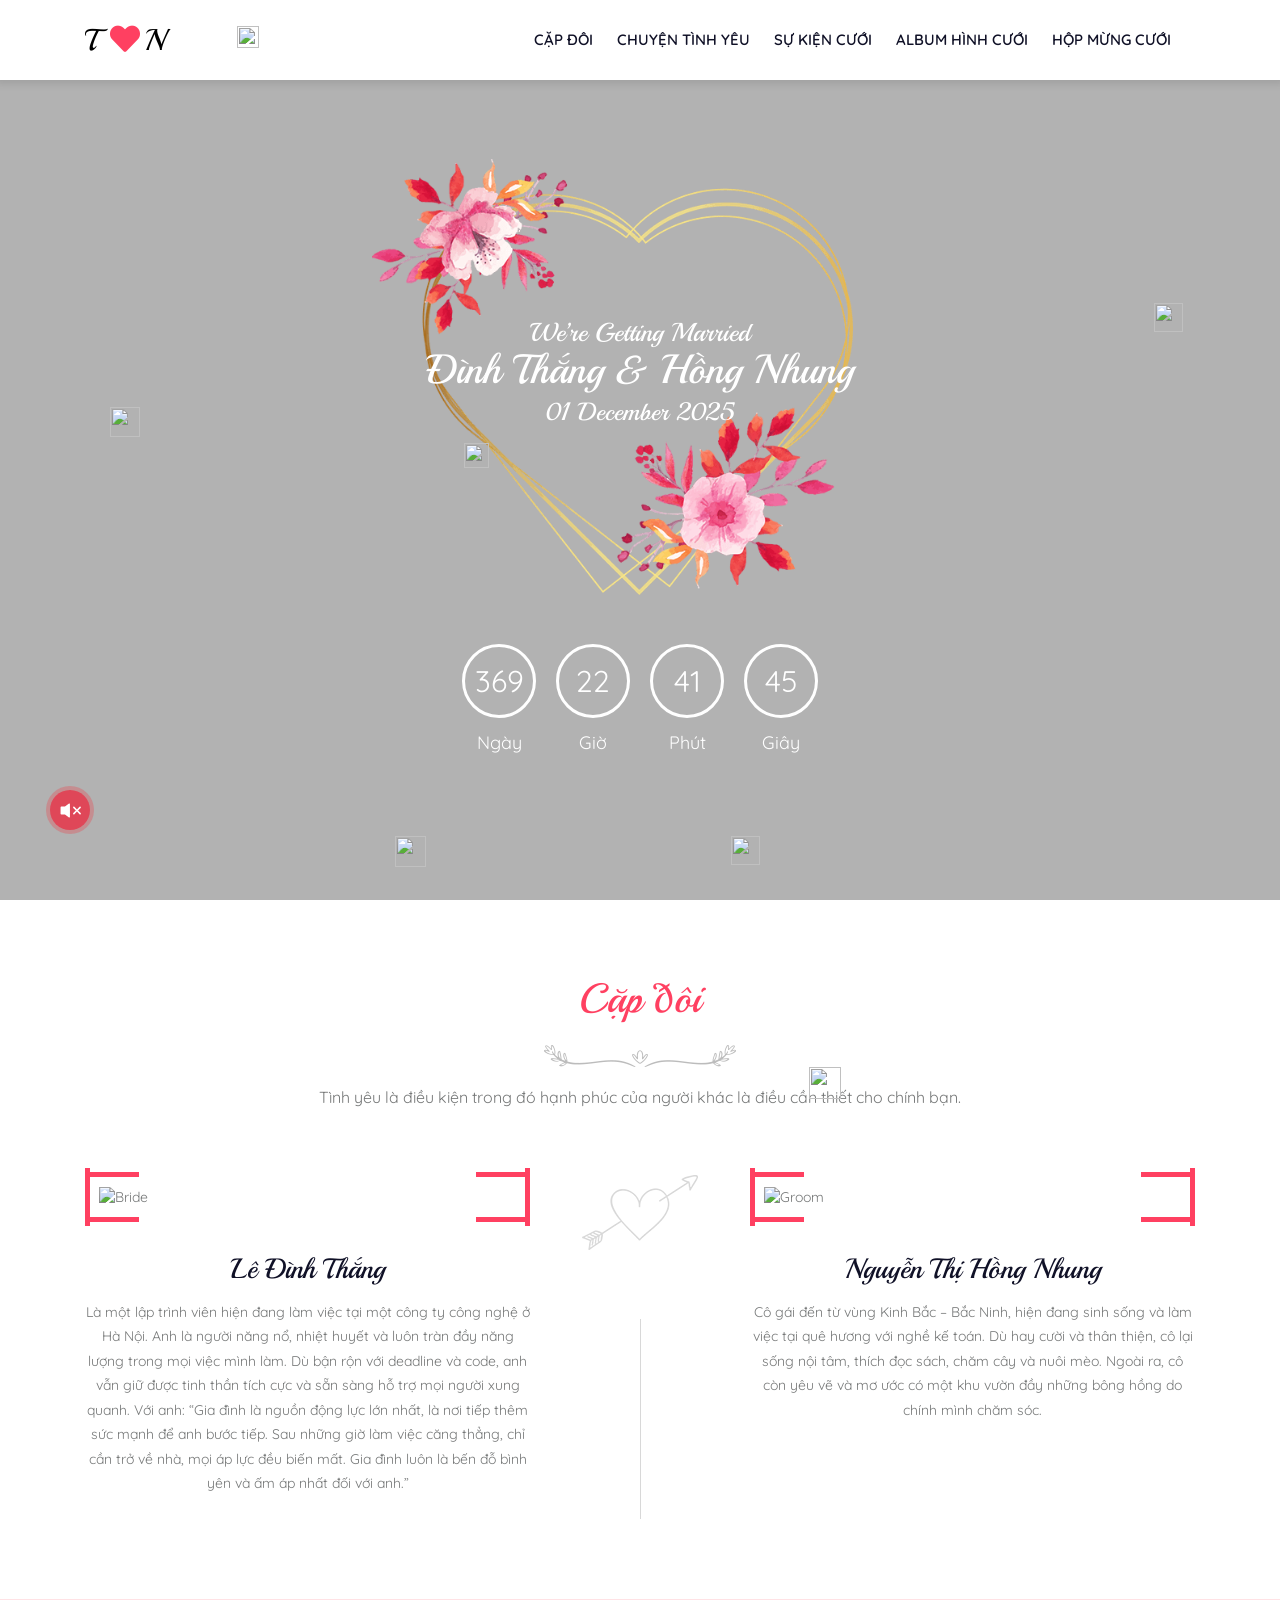
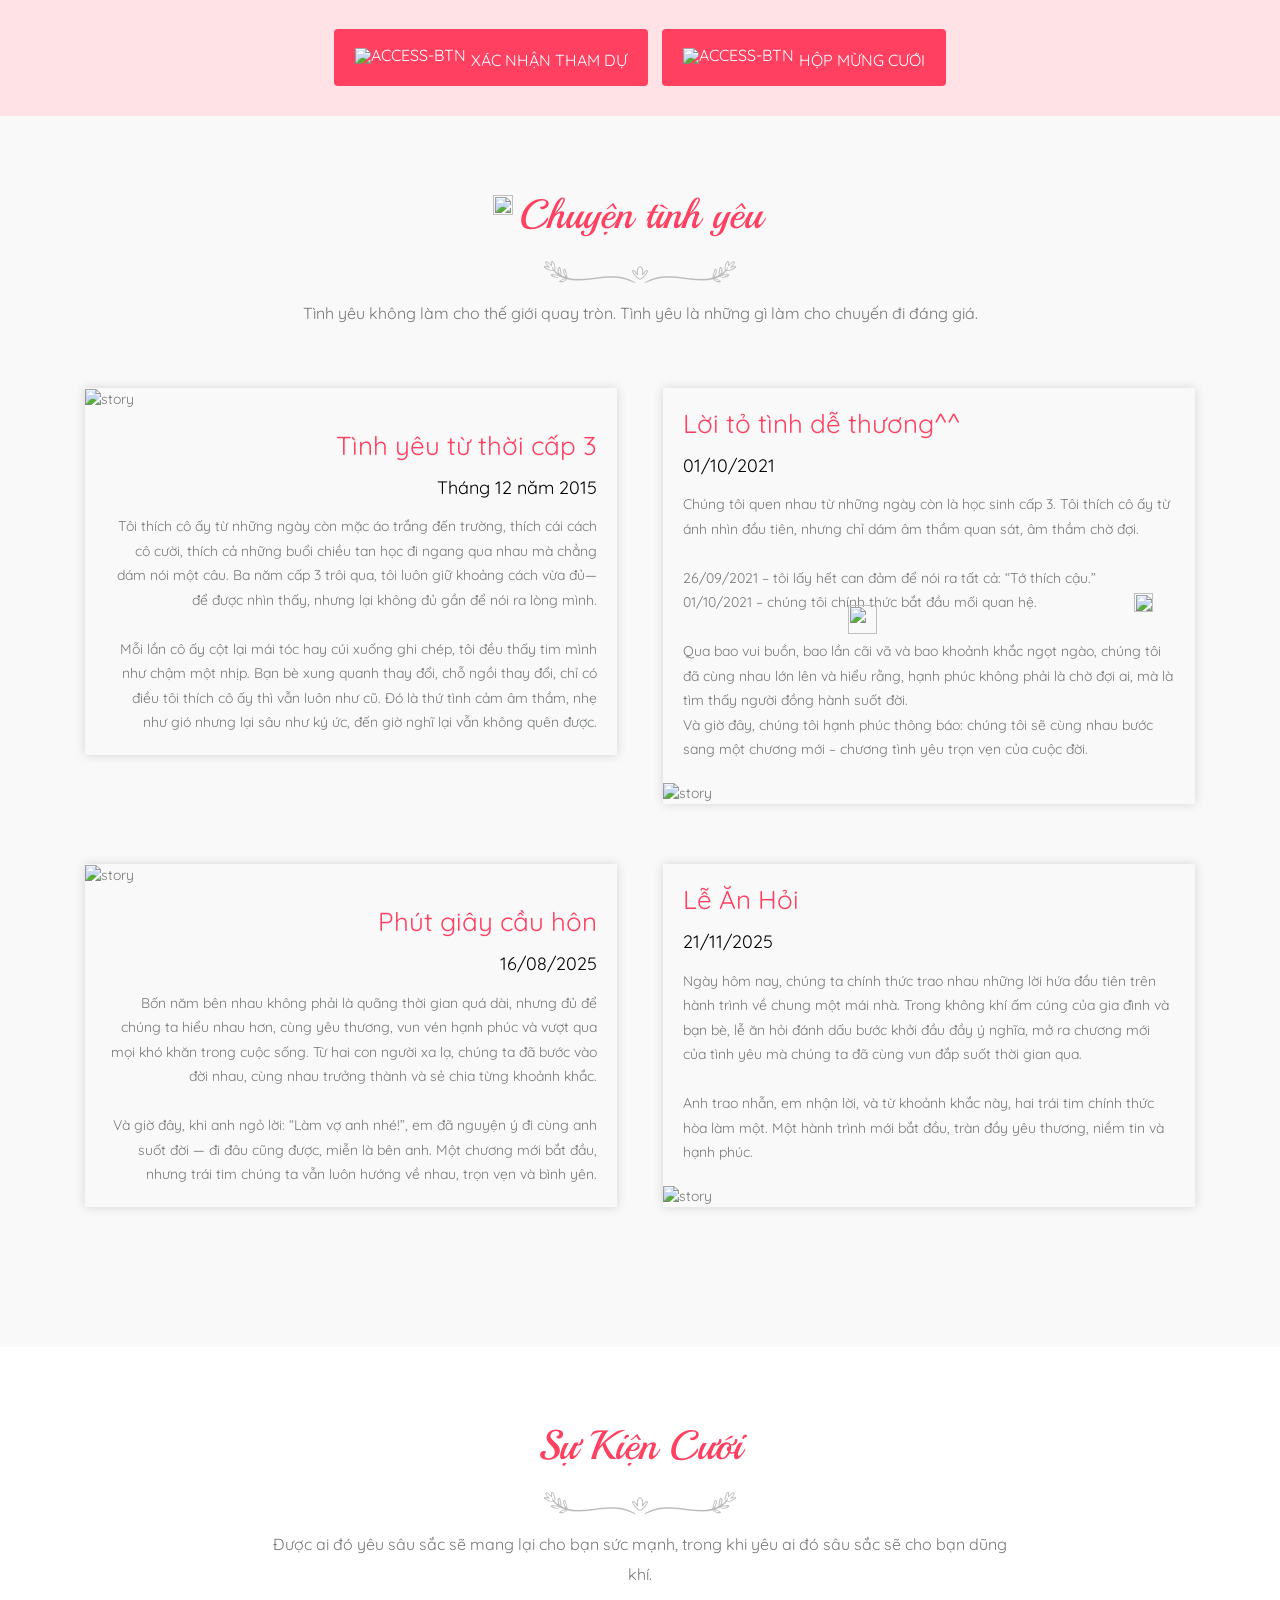
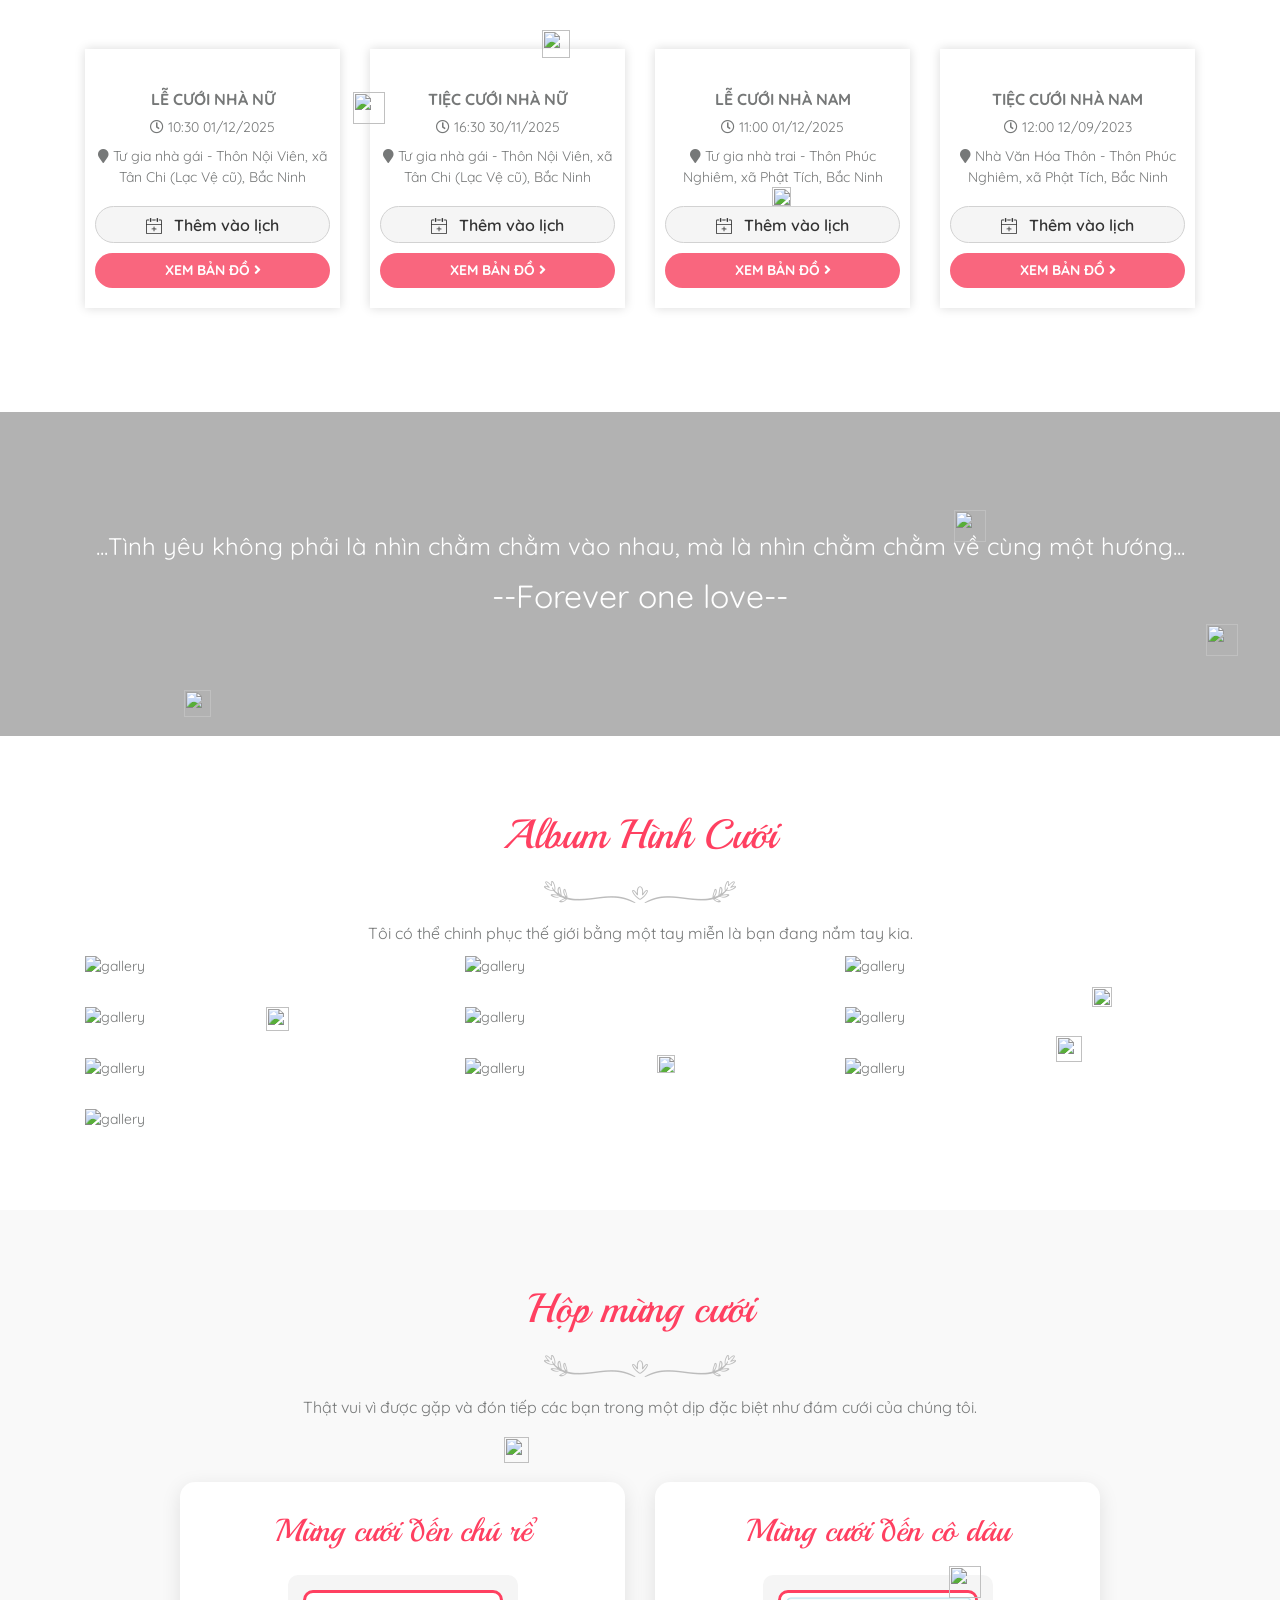
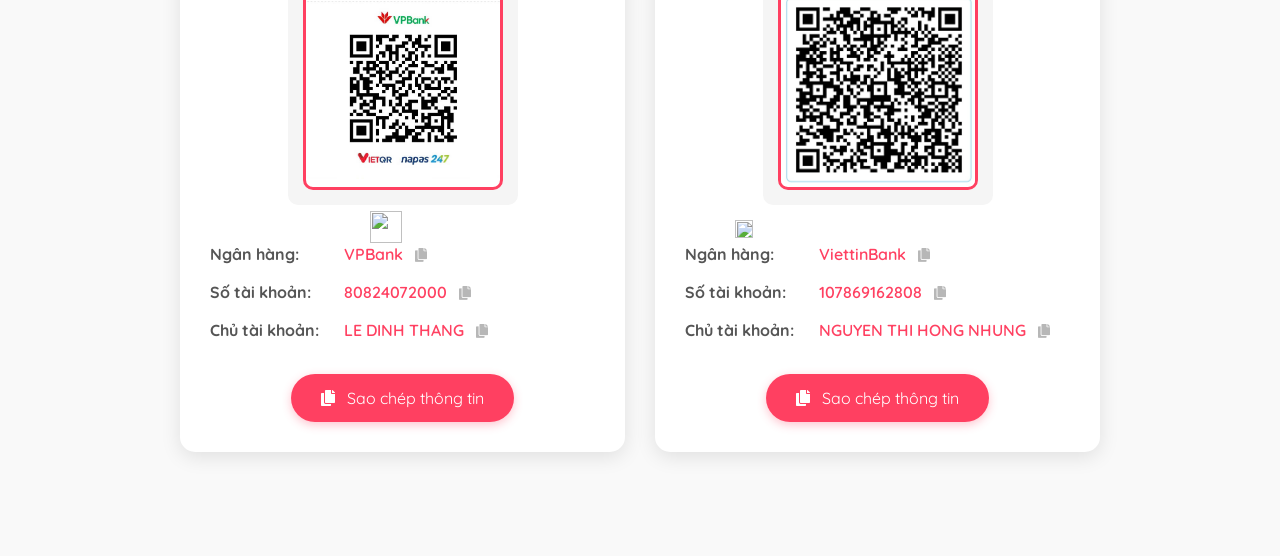
==== index.html @ 95951e70 "Update Open Graph image URLs to use absolute paths" ====
<!DOCTYPE html>
<html lang="vi">

<head>
    <meta charset="utf-8">
    <meta name="viewport" content="width=device-width, initial-scale=1, shrink-to-fit=no">
    <meta name="description" content="Lê Đình Thắng &amp; Nguyễn Thị Hồng Nhung - Our wedding date: 2025-12-01 | Tôi có thể chinh phục thế giới bằng một tay miễn là bạn đang nắm tay kia">
    <meta name="keywords" content="Wedding, Wedding website, Website đám cưới, Tạo website đám cưới miễn phí">
    <meta property="og:site_name" content="Lê Đình Thắng &amp; Nguyễn Thị Hồng Nhung">
    <meta property="og:type" content="website">
    <meta property="og:title" content="Lê Đình Thắng &amp; Nguyễn Thị Hồng Nhung Wedding site!">
    <meta property="og:url" content="https://thang-nhung.vercel.app">
    <meta property="og:description" content="Lê Đình Thắng &amp; Nguyễn Thị Hồng Nhung - Our wedding date: 2025-12-01 | Tôi có thể chinh phục thế giới bằng một tay miễn là bạn đang nắm tay kia">
    <meta property="og:image" content="https://thang-nhung.vercel.app/img/og-image.jpg">
    <meta property="og:image:url" content="https://thang-nhung.vercel.app/img/og-image.jpg">
    <meta property="og:image:secure_url" content="https://thang-nhung.vercel.app/img/og-image.jpg">
    <meta name="format-detection" content="telephone=no">
    <meta name="application-name" content="iWedding">
    <meta name="author" content="Biihappy.com">
    <title>Lê Đình Thắng &amp; Nguyễn Thị Hồng Nhung Wedding site!</title>
    <link href="/css/libs.css" rel="stylesheet">
    <link rel="preconnect" href="https://fonts.googleapis.com">
	<link rel="preconnect" href="https://fonts.gstatic.com" crossorigin>
	<link href="https://fonts.googleapis.com/css2?family=Quicksand:wght@300;400;500;600;700&display=swap" rel="stylesheet">
    <link href="https://fonts.googleapis.com/css?family=Playfair+Display:400,400i,700,700i,900,900i&amp;display=swap" rel="stylesheet">
    <link href="https://fonts.googleapis.com/css?family=Playball&amp;display=swap" rel="stylesheet">
    <link href="/common/calendar.css" rel="stylesheet">
    <link href="/common/toastr/toastr.min.css" rel="stylesheet">
    <link href="/css/style.css" rel="stylesheet">
    <link href="/css/custom.css" rel="stylesheet">
    <link rel="shortcut icon" type="image/x-icon" href="/favicon.ico">
	<script async src="https://www.googletagmanager.com/gtag/js?id=G-K9L0ZFE1PJ"></script>
	<script>window.dataLayer = window.dataLayer || []; function gtag(){dataLayer.push(arguments);} gtag('js', new Date()); gtag('config', 'G-K9L0ZFE1PJ');</script>
</head>
<script type="text/javascript">
    var photoGalleries = [];
    var dataWishes = [];
</script>
<body>

<div class="fakeLoader"></div>

<section class="menu-section-area">
    <nav class="navbar navbar-expand-lg  fixed-top d-none d-sm-none d-md-block d-lg-block d-xl-block" id="mainNav">
        <div class="container">
            <a class="navbar-brand text-logo" href="#home">
            	<h1>T<i class="fa fa-heart"></i>N</h1>
            </a>
            <button class="navbar-toggler navbar-toggler-right" type="button" data-toggle="collapse" data-target="#navbarResponsive" aria-expanded="false" aria-label="Toggle navigation">
                <i class="fas fa-bars"></i>
            </button>
            <div class="collapse navbar-collapse" id="navbarResponsive" style="font-size:15px">
                <ul class="navbar-nav text-uppercase ml-auto">
                	<li class="nav-item mr-4">
                        <a href="#couple">Cặp đôi</a>
                    </li>
                    
                                        <li class="nav-item mr-4">
                        <a href="#story">Chuyện tình yêu</a>
                    </li>
                                        
                                        <li class="nav-item mr-4">
                        <a href="#events">Sự kiện cưới</a>
                    </li>
                                        
                                        
                                        <li class="nav-item mr-4">
                        <a href="#gallery">Album Hình Cưới</a>
                    </li>

                                        <li class="nav-item mr-4">
                        <a href="#donate">Hộp mừng cưới</a>
                    </li>

                                    </ul>
            </div>
        </div>
    </nav>
   
    <nav class="mobile_menu hidden d-none">
        <a href="#home" class="text-logo"><h1 class="mobile-logo">T<i class="fa fa-heart"></i>N</h1></a>
        <ul class="nav navbar-nav navbar-right menu">
            <li class="nav-item active">
                 <a href="#couple">Cặp đôi</a>
            </li>
            
                        <li class="nav-item">
                <a href="#story">Chuyện tình yêu</a>
            </li>
                        
                        <li class="nav-item">
                <a href="#events">Sự kiện cưới</a>
            </li>
                        
                        
                        <li class="nav-item">
                <a href="#gallery">Album Hình Cưới</a>
            </li>

                        <li class="nav-item">
                <a href="#donate">Hộp mừng cưới</a>
            </li>

                    </ul>
    </nav>
    
</section>

<header class="home-banner-area" id="home">
    <section class="hero-area zoom-burns position-relative">
        <div class="hero-content-wrap zoom-burns-background" style="background-image: url(https://cdn.biihappy.com/ziiweb/website/69214cfe27bd2f1d7409fca0/templates/6174ee5134c46827c45a50e5/32063dfb26e92996109d5e17b57346fb.jpg);"></div>
        <div class="container">
            <div class="header-caption text-left position-relative">
                <div class="header-content">
                    <img src="/img/header-love-bg.png" alt="Love Img" class="header-content-float-img position-absolute">
                    <div class="header-inner-text">
                        <h3 class="text-capitalize font-playball color-dark">We’re Getting Married</h3>
                        <h1 class="header-caption-heading font-playball color-pink text-capitalize">Đình Thắng &amp; Hồng Nhung</h1>
                        <p class="text-capitalize font-playball color-dark">01 December 2025</p>
                    </div>
                </div>
                <div id="clock" data-date="2025-12-01" data-text-day="Ngày" data-text-hour="Giờ" data-text-minute="Phút" data-text-second="Giây"></div>
            </div>
        </div>
    </section>
</header>

<section class="bride-groom-area" id="couple">
    <div class="container">
        <div class="row">
            <div class="col-sm-12 text-center">
                <h2 class="section-heading">Cặp đôi</h2>
                <img class="heading-divider" src="/img/divider.png" alt="divider">
                <h3 class="section-subheading">Tình yêu là điều kiện trong đó hạnh phúc của người khác là điều cần thiết cho chính bạn.</h3>
            </div>
        </div>
        <div class="row">
            <div class="col-12 col-sm-6 col-md-6 col-lg-5">
                <div class="bride-groom-box">
                    <div class="bride-groom-photo position-relative">
                        <div class="bride-photo-box position-relative"><img src="https://cdn.biihappy.com/ziiweb/website/69214cfe27bd2f1d7409fca0/73b9846e3062b13e9d95b9f1d597817d.jpeg" alt="Bride"></div>
                        <div class="bride-border-box">
                            <span class="bride-groom-border"></span>
                            <span class="bride-groom-border"></span>
                            <span class="bride-groom-border"></span>
                            <span class="bride-groom-border"></span>
                        </div>
                    </div>
                    <div class="bride-groom-content text-center">
                        <a href="#bride-groom"><h3>Lê Đình Thắng</h3></a>
                        <!--<h4>24/07/2000</h4>-->
                                                <p>Là một lập trình viên hiện đang làm việc tại một công ty công nghệ ở Hà Nội. Anh là người năng nổ, nhiệt huyết và luôn tràn đầy năng lượng trong mọi việc mình làm. Dù bận rộn với deadline và code, anh vẫn giữ được tinh thần tích cực và sẵn sàng hỗ trợ mọi người xung quanh.

Với anh: “Gia đình là nguồn động lực lớn nhất, là nơi tiếp thêm sức mạnh để anh bước tiếp. Sau những giờ làm việc căng thẳng, chỉ cần trở về nhà, mọi áp lực đều biến mất. Gia đình luôn là bến đỗ bình yên và ấm áp nhất đối với anh.”
</p>
                        <div class="bride-groom-social text-center">
                            <ul>
                                
                                
                                                            </ul>
                        </div>
                    </div>
                </div>
            </div>
            <div class="col-2 col-sm-2 col-md-2 col-lg-2">
                <div class="bride-groom-divider">
                    <div class="bride-divider-img">
                        <img src="/img/bride-groom-divider-love.png" alt="Love">
                    </div>
                </div>
            </div>
            <div class="col-12 col-sm-6 col-md-6 col-lg-5">
                <div class="bride-groom-box">
                    <div class="bride-groom-photo position-relative">
                        <div class="bride-photo-box position-relative"><img src="https://cdn.biihappy.com/ziiweb/website/69214cfe27bd2f1d7409fca0/b62969f2fc90ab81714081e930d1982a.jpeg" alt="Groom"></div>
                        <div class="bride-border-box">
                            <span class="bride-groom-border"></span>
                            <span class="bride-groom-border"></span>
                            <span class="bride-groom-border"></span>
                            <span class="bride-groom-border"></span>
                        </div>
                    </div>
                    <div class="bride-groom-content text-center">
                        <a href="#bride-groom"><h3>Nguyễn Thị Hồng Nhung</h3></a>
                        <!--<h4>26/09/2000</h4>-->
                                                <p>Cô gái đến từ vùng Kinh Bắc – Bắc Ninh, hiện đang sinh sống và làm việc tại quê hương với nghề kế toán. Dù hay cười và thân thiện, cô lại sống nội tâm, thích đọc sách, chăm cây và nuôi mèo. Ngoài ra, cô còn yêu vẽ và mơ ước có một khu vườn đầy những bông hồng do chính mình chăm sóc.
</p>
                        <div class="bride-groom-social text-center">
                            <ul>
                                
                                
                                                            </ul>
                        </div>
                    </div>
                </div>
            </div>
        </div>
    </div>
</section>

<section class="section-accessibilities">
	<div class="container">
    	<div class="row button-accessibilities">
    	<div class="col col-lg-12">
    		<div class="text-center btn-container">
    			    			    			<a href="https://thang-nhung.iwedding.info/rsvp" target="_blank" class="accessibility-btn album btn section-button">
        			<span class="content-button">
            			<img class="access-section-icon" src="https://cdn.biihappy.com/ziiweb/images/static/common/rsvp4.png" alt="access-btn"> Xác nhận tham dự
            		</span>
        		</a>
        		<a href="#donate" class="accessibility-btn album btn section-button" style="margin-left: 15px;">
        			<span class="content-button">
            			<img class="access-section-icon" src="https://cdn.biihappy.com/ziiweb/images/static/common/money_bag.png" alt="access-btn"> Hộp mừng cưới
            		</span>
        		</a>
        		        		    		</div>
    	</div>
    </div>
	</div>
</section>



<section class="love-story-area" id="story">
    <div class="container">
        <div class="row">
            <div class="col-sm-12 text-center">
                <h2 class="section-heading">Chuyện tình yêu</h2>
                <img class="heading-divider" src="/img/divider.png" alt="divider">
                <h3 class="section-subheading">Tình yêu không làm cho thế giới quay tròn. Tình yêu là những gì làm cho chuyến đi đáng giá.</h3>
            </div>
        </div>
        <div class="row ">
                                                <div class="col-12 col-sm-6 col-md-6 col-lg-6">
                        <div class="story-box story-left">
                            <div class="story-content-wrap">
                                <figure class="story-photo-box position-relative">
                                    <img src="https://cdn.biihappy.com/ziiweb/website/69214cfe27bd2f1d7409fca0/87252fe2fc8edc68b751669ff07db4c0.jpeg" alt="story">
                                </figure>
                                <div class="story-text text-right">
                                    <h4>Tình yêu từ thời cấp 3</h4>
                                    <h5>Tháng 12 năm 2015</h5>
                                    <p>Tôi thích cô ấy từ những ngày còn mặc áo trắng đến trường, thích cái cách cô cười, thích cả những buổi chiều tan học đi ngang qua nhau mà chẳng dám nói một câu. Ba năm cấp 3 trôi qua, tôi luôn giữ khoảng cách vừa đủ—để được nhìn thấy, nhưng lại không đủ gần để nói ra lòng mình.<br />
<br />
Mỗi lần cô ấy cột lại mái tóc hay cúi xuống ghi chép, tôi đều thấy tim mình như chậm một nhịp. Bạn bè xung quanh thay đổi, chỗ ngồi thay đổi, chỉ có điều tôi thích cô ấy thì vẫn luôn như cũ. Đó là thứ tình cảm âm thầm, nhẹ như gió nhưng lại sâu như ký ức, đến giờ nghĩ lại vẫn không quên được.</p>
                                </div>
                            </div>
                        </div>
                    </div>
                                                                <div class="col-12 col-sm-6 col-md-6 col-lg-6">
                        <div class="story-box story-right">
                            <div class="story-content-wrap">
                                <figure class="story-photo-box position-relative show-mobile-device">
                                    <img src="https://cdn.biihappy.com/ziiweb/website/69214cfe27bd2f1d7409fca0/21ce1e5e580574b5ce3d335c1fc985b1.jpeg" alt="story">
                                </figure>
                                <div class="story-text text-left">
                                    <h4>Lời tỏ tình dễ thương^^</h4>
                                    <h5>01/10/2021</h5>
                                    <p>Chúng tôi quen nhau từ những ngày còn là học sinh cấp 3. Tôi thích cô ấy từ ánh nhìn đầu tiên, nhưng chỉ dám âm thầm quan sát, âm thầm chờ đợi.<br />
<br />
26/09/2021 – tôi lấy hết can đảm để nói ra tất cả: “Tớ thích cậu.”<br />
01/10/2021 – chúng tôi chính thức bắt đầu mối quan hệ.<br />
<br />
Qua bao vui buồn, bao lần cãi vã và bao khoảnh khắc ngọt ngào, chúng tôi đã cùng nhau lớn lên và hiểu rằng, hạnh phúc không phải là chờ đợi ai, mà là tìm thấy người đồng hành suốt đời.<br />
Và giờ đây, chúng tôi hạnh phúc thông báo: chúng tôi sẽ cùng nhau bước sang một chương mới – chương tình yêu trọn vẹn của cuộc đời.</p>
                                </div>
                                <figure class="story-photo-box position-relative show-large-device">
                                    <img src="https://cdn.biihappy.com/ziiweb/website/69214cfe27bd2f1d7409fca0/21ce1e5e580574b5ce3d335c1fc985b1.jpeg" alt="story">
                                </figure>
                            </div>
                        </div>
                    </div>
                                                                <div class="col-12 col-sm-6 col-md-6 col-lg-6">
                        <div class="story-box story-left">
                            <div class="story-content-wrap">
                                <figure class="story-photo-box position-relative">
                                    <img src="https://cdn.biihappy.com/ziiweb/default/website/eb13d6af3ecce1c4c852a6b09913bdca.jpeg" alt="story">
                                </figure>
                                <div class="story-text text-right">
                                    <h4>Phút giây cầu hôn</h4>
                                    <h5>16/08/2025</h5>
                                    <p>Bốn năm bên nhau không phải là quãng thời gian quá dài, nhưng đủ để chúng ta hiểu nhau hơn, cùng yêu thương, vun vén hạnh phúc và vượt qua mọi khó khăn trong cuộc sống. Từ hai con người xa lạ, chúng ta đã bước vào đời nhau, cùng nhau trưởng thành và sẻ chia từng khoảnh khắc.<br />
<br />
Và giờ đây, khi anh ngỏ lời: “Làm vợ anh nhé!”, em đã nguyện ý đi cùng anh suốt đời — đi đâu cũng được, miễn là bên anh. Một chương mới bắt đầu, nhưng trái tim chúng ta vẫn luôn hướng về nhau, trọn vẹn và bình yên.</p>
                                </div>
                            </div>
                        </div>
                    </div>
                                                                <div class="col-12 col-sm-6 col-md-6 col-lg-6">
                        <div class="story-box story-right">
                            <div class="story-content-wrap">
                                <figure class="story-photo-box position-relative show-mobile-device">
                                    <img src="https://cdn.biihappy.com/ziiweb/website/69214cfe27bd2f1d7409fca0/73d4f4983b91e265ec263485cfde7565.jpeg" alt="story">
                                </figure>
                                <div class="story-text text-left">
                                    <h4>Lễ Ăn Hỏi</h4>
                                    <h5>21/11/2025</h5>
                                    <p>Ngày hôm nay, chúng ta chính thức trao nhau những lời hứa đầu tiên trên hành trình về chung một mái nhà. Trong không khí ấm cúng của gia đình và bạn bè, lễ ăn hỏi đánh dấu bước khởi đầu đầy ý nghĩa, mở ra chương mới của tình yêu mà chúng ta đã cùng vun đắp suốt thời gian qua.<br />
<br />
Anh trao nhẫn, em nhận lời, và từ khoảnh khắc này, hai trái tim chính thức hòa làm một. Một hành trình mới bắt đầu, tràn đầy yêu thương, niềm tin và hạnh phúc.</p>
                                </div>
                                <figure class="story-photo-box position-relative show-large-device">
                                    <img src="https://cdn.biihappy.com/ziiweb/website/69214cfe27bd2f1d7409fca0/73d4f4983b91e265ec263485cfde7565.jpeg" alt="story">
                                </figure>
                            </div>
                        </div>
                    </div>
                                    </div>
    </div>
</section>

<section id="events">
	<div class="container">
	    <div class="row">
            <div class="col-sm-12 text-center">
                <h2 class="section-heading">Sự Kiện Cưới</h2>
                <img class="heading-divider" src="/img/divider.png" alt="divider">
                <h3 class="section-subheading">Được ai đó yêu sâu sắc sẽ mang lại cho bạn sức mạnh, trong khi yêu ai đó sâu sắc sẽ cho bạn dũng khí.</h3>
            </div>
        </div>
	    <div class="row justify-content-center location-grids clearfix">
	        		        			        <div class="grid col-md-6 col-xs-12 col-lg-3">
			            <div class="grid-item mb-4">
			                <div class="img-holder">
			                    <img src="https://cdn.biihappy.com/ziiweb/website/69214cfe27bd2f1d7409fca0/c57df8cda7d056639a3e784fc59edb9c.jpeg" alt>
                                			                </div>
			                <div class="datails">
			                    <h3>LỄ CƯỚI NHÀ NỮ</h3>
			                    <ul>
			                        <li>
			                            <i class="far fa-clock" aria-hidden="true"></i>
			                            10:30 01/12/2025
			                        </li>
			                        <li>
			                            <i class="fa fa-map-marker"></i>
                                                                                    <span>Tư gia nhà gái - </span>
                                        			                            Thôn Nội Viên, xã Tân Chi (Lạc Vệ cũ), Bắc Ninh
			                        </li>
			                    </ul>
			                    <div class="calendar-button">
		                            <div class="atcb" style="display:none;">
									{
									  "name":"LỄ CƯỚI NHÀ NỮ (Đám cưới Đình Thắng và Hồng Nhung)",
									  "description":"Cảm ơn bạn đã dành thời gian tham dự đám cưới của chúng tôi!. Thông tin chi tiết xem tại website:<br>[url]https://thang-nhung.iwedding.info[/url]",
									  "startDate":"2025-12-01",
									  "endDate":"2025-12-01",
									  "startTime":"10:30",
									  "endTime":"10:30",
									  "location":"Thôn Nội Viên, xã Tân Chi (Lạc Vệ cũ), Bắc Ninh",
									  "options":["Apple","Google","iCal","Microsoft365","MicrosoftTeams","Outlook.com","Yahoo"],
									  "timeZone":"Asia/Ho_Chi_Minh",
									  "iCalFileName":"Reminder-Event",
									  "listStyle":"modal",
									  "label":"Thêm vào lịch",
									  "trigger":"click"
									}
									</div>
								</div>
			                    <a class="see-location-btn popup-gmaps" target="_blank" href="https://www.google.com/maps/place/Th%C3%B4n%20N%E1%BB%99i%20Vi%C3%AAn%2C%20x%C3%A3%20T%C3%A2n%20Chi%20%28L%E1%BA%A1c%20V%E1%BB%87%20c%C5%A9%29%2C%20B%E1%BA%AFc%20Ninh">
			                        Xem bản đồ <i class="fa fa-angle-right"></i>
			                    </a>
			                </div>
			            </div>
			        </div>
		        	        		        			        <div class="grid col-md-6 col-xs-12 col-lg-3">
			            <div class="grid-item mb-4">
			                <div class="img-holder">
			                    <img src="https://cdn.biihappy.com/ziiweb/website/69214cfe27bd2f1d7409fca0/493cfc85ceb9dd6454b4c86f1dcfd063.jpeg" alt>
                                			                </div>
			                <div class="datails">
			                    <h3>TIỆC CƯỚI NHÀ NỮ</h3>
			                    <ul>
			                        <li>
			                            <i class="far fa-clock" aria-hidden="true"></i>
			                            16:30 30/11/2025
			                        </li>
			                        <li>
			                            <i class="fa fa-map-marker"></i>
                                                                                    <span>Tư gia nhà gái - </span>
                                        			                            Thôn Nội Viên, xã Tân Chi (Lạc Vệ cũ), Bắc Ninh
			                        </li>
			                    </ul>
			                    <div class="calendar-button">
		                            <div class="atcb" style="display:none;">
									{
									  "name":"TIỆC CƯỚI NHÀ NỮ (Đám cưới Đình Thắng và Hồng Nhung)",
									  "description":"Cảm ơn bạn đã dành thời gian tham dự đám cưới của chúng tôi!. Thông tin chi tiết xem tại website:<br>[url]https://thang-nhung.iwedding.info[/url]",
									  "startDate":"2025-11-30",
									  "endDate":"2025-11-30",
									  "startTime":"16:30",
									  "endTime":"16:30",
									  "location":"Thôn Nội Viên, xã Tân Chi (Lạc Vệ cũ), Bắc Ninh",
									  "options":["Apple","Google","iCal","Microsoft365","MicrosoftTeams","Outlook.com","Yahoo"],
									  "timeZone":"Asia/Ho_Chi_Minh",
									  "iCalFileName":"Reminder-Event",
									  "listStyle":"modal",
									  "label":"Thêm vào lịch",
									  "trigger":"click"
									}
									</div>
								</div>
			                    <a class="see-location-btn popup-gmaps" target="_blank" href="https://www.google.com/maps/place/Th%C3%B4n%20N%E1%BB%99i%20Vi%C3%AAn%2C%20x%C3%A3%20T%C3%A2n%20Chi%20%28L%E1%BA%A1c%20V%E1%BB%87%20c%C5%A9%29%2C%20B%E1%BA%AFc%20Ninh">
			                        Xem bản đồ <i class="fa fa-angle-right"></i>
			                    </a>
			                </div>
			            </div>
			        </div>
		        	        		        			        <div class="grid col-md-6 col-xs-12 col-lg-3">
			            <div class="grid-item mb-4">
			                <div class="img-holder">
			                    <img src="https://cdn.biihappy.com/ziiweb/website/69214cfe27bd2f1d7409fca0/a8893e6ec755204637386bb98d7832e2.jpeg" alt>
                                			                </div>
			                <div class="datails">
			                    <h3>LỄ CƯỚI NHÀ NAM</h3>
			                    <ul>
			                        <li>
			                            <i class="far fa-clock" aria-hidden="true"></i>
			                            11:00 01/12/2025
			                        </li>
			                        <li>
			                            <i class="fa fa-map-marker"></i>
                                                                                    <span>Tư gia nhà trai - </span>
                                        			                            Thôn Phúc Nghiêm, xã Phật Tích, Bắc Ninh
			                        </li>
			                    </ul>
			                    <div class="calendar-button">
		                            <div class="atcb" style="display:none;">
									{
									  "name":"LỄ CƯỚI NHÀ NAM (Đám cưới Đình Thắng và Hồng Nhung)",
									  "description":"Cảm ơn bạn đã dành thời gian tham dự đám cưới của chúng tôi!. Thông tin chi tiết xem tại website:<br>[url]https://thang-nhung.iwedding.info[/url]",
									  "startDate":"2025-12-01",
									  "endDate":"2025-12-01",
									  "startTime":"11:00",
									  "endTime":"11:00",
									  "location":"Thôn Phúc Nghiêm, xã Phật Tích, Bắc Ninh",
									  "options":["Apple","Google","iCal","Microsoft365","MicrosoftTeams","Outlook.com","Yahoo"],
									  "timeZone":"Asia/Ho_Chi_Minh",
									  "iCalFileName":"Reminder-Event",
									  "listStyle":"modal",
									  "label":"Thêm vào lịch",
									  "trigger":"click"
									}
									</div>
								</div>
			                    <a class="see-location-btn popup-gmaps" target="_blank" href="https://maps.app.goo.gl/e56aTMXeCe7uX1Xn8">
			                        Xem bản đồ <i class="fa fa-angle-right"></i>
			                    </a>
			                </div>
			            </div>
			        </div>
		        	        		        			        <div class="grid col-md-6 col-xs-12 col-lg-3">
			            <div class="grid-item mb-4">
			                <div class="img-holder">
			                    <img src="https://cdn.biihappy.com/ziiweb/website/69214cfe27bd2f1d7409fca0/be410edf8bfba15da05a9fbfbc31d05f.jpeg" alt>
                                			                </div>
			                <div class="datails">
			                    <h3>TIỆC CƯỚI NHÀ NAM</h3>
			                    <ul>
			                        <li>
			                            <i class="far fa-clock" aria-hidden="true"></i>
			                            12:00 12/09/2023
			                        </li>
			                        <li>
			                            <i class="fa fa-map-marker"></i>
                                                                                    <span>Nhà Văn Hóa Thôn - </span>
                                        			                            Thôn Phúc Nghiêm, xã Phật Tích, Bắc Ninh
			                        </li>
			                    </ul>
			                    <div class="calendar-button">
		                            <div class="atcb" style="display:none;">
									{
									  "name":"TIỆC CƯỚI NHÀ NAM (Đám cưới Đình Thắng và Hồng Nhung)",
									  "description":"Cảm ơn bạn đã dành thời gian tham dự đám cưới của chúng tôi!. Thông tin chi tiết xem tại website:<br>[url]https://thang-nhung.iwedding.info[/url]",
									  "startDate":"2023-09-12",
									  "endDate":"2023-09-12",
									  "startTime":"12:00",
									  "endTime":"12:00",
									  "location":"Thôn Phúc Nghiêm, xã Phật Tích, Bắc Ninh",
									  "options":["Apple","Google","iCal","Microsoft365","MicrosoftTeams","Outlook.com","Yahoo"],
									  "timeZone":"Asia/Ho_Chi_Minh",
									  "iCalFileName":"Reminder-Event",
									  "listStyle":"modal",
									  "label":"Thêm vào lịch",
									  "trigger":"click"
									}
									</div>
								</div>
			                    <a class="see-location-btn popup-gmaps" target="_blank" href="https://maps.app.goo.gl/e56aTMXeCe7uX1Xn8">
			                        Xem bản đồ <i class="fa fa-angle-right"></i>
			                    </a>
			                </div>
			            </div>
			        </div>
		        	        	    </div>  
    </div>  
</section>

<section class="section-bg" style="background:url(https://cdn.biihappy.com/ziiweb/website/69214cfe27bd2f1d7409fca0/templates/6174ee5134c46827c45a50e5/99173cba70a770dbf1b6b3fa5232db6b.jpg) no-repeat;padding: 120px 0;">
	<div class="container">
		<div class="row">
	        <div class="col col-xs-12">
	            <h4 class="text-center">
	            	<span>...Tình yêu không phải là nhìn chằm chằm vào nhau, mà là nhìn chằm chằm về cùng một hướng...</span>
	            </h4>
	            <h2 class="text-center mt-3">--Forever one love--</h2>
	        </div>
	    </div>
    </div>
</section>


<section class="our-gallery-area" id="gallery">
    <div class="container">
        <div class="row">
            <div class="col-sm-12 text-center">
                <h2 class="section-heading">Album Hình Cưới</h2>
                <img class="heading-divider" src="/img/divider.png" alt="divider">
                <h3 class="section-subheading mb-2">Tôi có thể chinh phục thế giới bằng một tay miễn là bạn đang nắm tay kia.</h3>
            </div>
        </div>
        <div class="row shuffle-wrapper">
                            <script type="text/javascript">
                    photoGalleries.push({
                        src : "https://cdn.biihappy.com/ziiweb/website/69214cfe27bd2f1d7409fca0/galleries/6921525e631aef5a0b085821/large.jpg",
                        thumb: "https://cdn.biihappy.com/ziiweb/website/69214cfe27bd2f1d7409fca0/galleries/6921525e631aef5a0b085821/small.jpg",
                        subHtml: `<div class="lg-sub-html"><h4></h4></div>`
                    });
                </script>
                
                                <div class="col-lg-4 col-6 bottom-margin shuffle-item btn-see-more-gallery" data-index="0" data-groups="[&quot;bride&quot;,&quot;groom&quot;]">
                    <div class="gallery-box position-relative hover-wrapper">
                        <figure class="story-photo-box position-relative">
                            <img src="https://cdn.biihappy.com/ziiweb/website/69214cfe27bd2f1d7409fca0/galleries/6921525e631aef5a0b085821/small.jpg" alt="gallery" class="img-fluid w-100 d-block">
                            <figcaption>
                                <a class="btn btn-sm" href="#">
                                    <i class="flaticon-plus-symbol"></i>
                                </a>
                            </figcaption>
                        </figure>
                    </div>
                </div>
                                            <script type="text/javascript">
                    photoGalleries.push({
                        src : "https://cdn.biihappy.com/ziiweb/website/69214cfe27bd2f1d7409fca0/galleries/6921521296e8bb94270de04a/large.jpg",
                        thumb: "https://cdn.biihappy.com/ziiweb/website/69214cfe27bd2f1d7409fca0/galleries/6921521296e8bb94270de04a/small.jpg",
                        subHtml: `<div class="lg-sub-html"><h4></h4></div>`
                    });
                </script>
                
                                <div class="col-lg-4 col-6 bottom-margin shuffle-item btn-see-more-gallery" data-index="1" data-groups="[&quot;bride&quot;,&quot;groom&quot;]">
                    <div class="gallery-box position-relative hover-wrapper">
                        <figure class="story-photo-box position-relative">
                            <img src="https://cdn.biihappy.com/ziiweb/website/69214cfe27bd2f1d7409fca0/galleries/6921521296e8bb94270de04a/small.jpg" alt="gallery" class="img-fluid w-100 d-block">
                            <figcaption>
                                <a class="btn btn-sm" href="#">
                                    <i class="flaticon-plus-symbol"></i>
                                </a>
                            </figcaption>
                        </figure>
                    </div>
                </div>
                                            <script type="text/javascript">
                    photoGalleries.push({
                        src : "https://cdn.biihappy.com/ziiweb/website/69214cfe27bd2f1d7409fca0/galleries/692152165b16b6362309a327/large.jpg",
                        thumb: "https://cdn.biihappy.com/ziiweb/website/69214cfe27bd2f1d7409fca0/galleries/692152165b16b6362309a327/small.jpg",
                        subHtml: `<div class="lg-sub-html"><h4></h4></div>`
                    });
                </script>
                
                                <div class="col-lg-4 col-6 bottom-margin shuffle-item btn-see-more-gallery" data-index="2" data-groups="[&quot;bride&quot;,&quot;groom&quot;]">
                    <div class="gallery-box position-relative hover-wrapper">
                        <figure class="story-photo-box position-relative">
                            <img src="https://cdn.biihappy.com/ziiweb/website/69214cfe27bd2f1d7409fca0/galleries/692152165b16b6362309a327/small.jpg" alt="gallery" class="img-fluid w-100 d-block">
                            <figcaption>
                                <a class="btn btn-sm" href="#">
                                    <i class="flaticon-plus-symbol"></i>
                                </a>
                            </figcaption>
                        </figure>
                    </div>
                </div>
                                            <script type="text/javascript">
                    photoGalleries.push({
                        src : "https://cdn.biihappy.com/ziiweb/website/69214cfe27bd2f1d7409fca0/galleries/692152065b16b6362309a326/large.jpg",
                        thumb: "https://cdn.biihappy.com/ziiweb/website/69214cfe27bd2f1d7409fca0/galleries/692152065b16b6362309a326/small.jpg",
                        subHtml: `<div class="lg-sub-html"><h4></h4></div>`
                    });
                </script>
                
                                <div class="col-lg-4 col-6 bottom-margin shuffle-item btn-see-more-gallery" data-index="3" data-groups="[&quot;bride&quot;,&quot;groom&quot;]">
                    <div class="gallery-box position-relative hover-wrapper">
                        <figure class="story-photo-box position-relative">
                            <img src="https://cdn.biihappy.com/ziiweb/website/69214cfe27bd2f1d7409fca0/galleries/692152065b16b6362309a326/small.jpg" alt="gallery" class="img-fluid w-100 d-block">
                            <figcaption>
                                <a class="btn btn-sm" href="#">
                                    <i class="flaticon-plus-symbol"></i>
                                </a>
                            </figcaption>
                        </figure>
                    </div>
                </div>
                                            <script type="text/javascript">
                    photoGalleries.push({
                        src : "https://cdn.biihappy.com/ziiweb/website/69214cfe27bd2f1d7409fca0/galleries/692152259e443582580216d9/large.jpg",
                        thumb: "https://cdn.biihappy.com/ziiweb/website/69214cfe27bd2f1d7409fca0/galleries/692152259e443582580216d9/small.jpg",
                        subHtml: `<div class="lg-sub-html"><h4></h4></div>`
                    });
                </script>
                
                                <div class="col-lg-4 col-6 bottom-margin shuffle-item btn-see-more-gallery" data-index="4" data-groups="[&quot;bride&quot;,&quot;groom&quot;]">
                    <div class="gallery-box position-relative hover-wrapper">
                        <figure class="story-photo-box position-relative">
                            <img src="https://cdn.biihappy.com/ziiweb/website/69214cfe27bd2f1d7409fca0/galleries/692152259e443582580216d9/small.jpg" alt="gallery" class="img-fluid w-100 d-block">
                            <figcaption>
                                <a class="btn btn-sm" href="#">
                                    <i class="flaticon-plus-symbol"></i>
                                </a>
                            </figcaption>
                        </figure>
                    </div>
                </div>
                                            <script type="text/javascript">
                    photoGalleries.push({
                        src : "https://cdn.biihappy.com/ziiweb/website/69214cfe27bd2f1d7409fca0/galleries/6921521f27bd2f1d7409fca8/large.jpg",
                        thumb: "https://cdn.biihappy.com/ziiweb/website/69214cfe27bd2f1d7409fca0/galleries/6921521f27bd2f1d7409fca8/small.jpg",
                        subHtml: `<div class="lg-sub-html"><h4></h4></div>`
                    });
                </script>
                
                                <div class="col-lg-4 col-6 bottom-margin shuffle-item btn-see-more-gallery" data-index="5" data-groups="[&quot;bride&quot;,&quot;groom&quot;]">
                    <div class="gallery-box position-relative hover-wrapper">
                        <figure class="story-photo-box position-relative">
                            <img src="https://cdn.biihappy.com/ziiweb/website/69214cfe27bd2f1d7409fca0/galleries/6921521f27bd2f1d7409fca8/small.jpg" alt="gallery" class="img-fluid w-100 d-block">
                            <figcaption>
                                <a class="btn btn-sm" href="#">
                                    <i class="flaticon-plus-symbol"></i>
                                </a>
                            </figcaption>
                        </figure>
                    </div>
                </div>
                                            <script type="text/javascript">
                    photoGalleries.push({
                        src : "https://cdn.biihappy.com/ziiweb/website/69214cfe27bd2f1d7409fca0/galleries/6921522a5b16b6362309a328/large.jpg",
                        thumb: "https://cdn.biihappy.com/ziiweb/website/69214cfe27bd2f1d7409fca0/galleries/6921522a5b16b6362309a328/small.jpg",
                        subHtml: `<div class="lg-sub-html"><h4></h4></div>`
                    });
                </script>
                
                                <div class="col-lg-4 col-6 bottom-margin shuffle-item btn-see-more-gallery" data-index="6" data-groups="[&quot;bride&quot;,&quot;groom&quot;]">
                    <div class="gallery-box position-relative hover-wrapper">
                        <figure class="story-photo-box position-relative">
                            <img src="https://cdn.biihappy.com/ziiweb/website/69214cfe27bd2f1d7409fca0/galleries/6921522a5b16b6362309a328/small.jpg" alt="gallery" class="img-fluid w-100 d-block">
                            <figcaption>
                                <a class="btn btn-sm" href="#">
                                    <i class="flaticon-plus-symbol"></i>
                                </a>
                            </figcaption>
                        </figure>
                    </div>
                </div>
                                            <script type="text/javascript">
                    photoGalleries.push({
                        src : "https://cdn.biihappy.com/ziiweb/website/69214cfe27bd2f1d7409fca0/galleries/6921523096e8bb94270de04b/large.jpg",
                        thumb: "https://cdn.biihappy.com/ziiweb/website/69214cfe27bd2f1d7409fca0/galleries/6921523096e8bb94270de04b/small.jpg",
                        subHtml: `<div class="lg-sub-html"><h4></h4></div>`
                    });
                </script>
                
                                <div class="col-lg-4 col-6 bottom-margin shuffle-item btn-see-more-gallery" data-index="7" data-groups="[&quot;bride&quot;,&quot;groom&quot;]">
                    <div class="gallery-box position-relative hover-wrapper">
                        <figure class="story-photo-box position-relative">
                            <img src="https://cdn.biihappy.com/ziiweb/website/69214cfe27bd2f1d7409fca0/galleries/6921523096e8bb94270de04b/small.jpg" alt="gallery" class="img-fluid w-100 d-block">
                            <figcaption>
                                <a class="btn btn-sm" href="#">
                                    <i class="flaticon-plus-symbol"></i>
                                </a>
                            </figcaption>
                        </figure>
                    </div>
                </div>
                                            <script type="text/javascript">
                    photoGalleries.push({
                        src : "https://cdn.biihappy.com/ziiweb/website/69214cfe27bd2f1d7409fca0/galleries/69215236edf968758a0115d2/large.jpg",
                        thumb: "https://cdn.biihappy.com/ziiweb/website/69214cfe27bd2f1d7409fca0/galleries/69215236edf968758a0115d2/small.jpg",
                        subHtml: `<div class="lg-sub-html"><h4></h4></div>`
                    });
                </script>
                
                                <div class="col-lg-4 col-6 bottom-margin shuffle-item btn-see-more-gallery" data-index="8" data-groups="[&quot;bride&quot;,&quot;groom&quot;]">
                    <div class="gallery-box position-relative hover-wrapper">
                        <figure class="story-photo-box position-relative">
                            <img src="https://cdn.biihappy.com/ziiweb/website/69214cfe27bd2f1d7409fca0/galleries/69215236edf968758a0115d2/small.jpg" alt="gallery" class="img-fluid w-100 d-block">
                            <figcaption>
                                <a class="btn btn-sm" href="#">
                                    <i class="flaticon-plus-symbol"></i>
                                </a>
                            </figcaption>
                        </figure>
                    </div>
                </div>
                                            <script type="text/javascript">
                    photoGalleries.push({
                        src : "https://cdn.biihappy.com/ziiweb/website/69214cfe27bd2f1d7409fca0/galleries/6921520cedf968758a0115d1/large.jpg",
                        thumb: "https://cdn.biihappy.com/ziiweb/website/69214cfe27bd2f1d7409fca0/galleries/6921520cedf968758a0115d1/small.jpg",
                        subHtml: `<div class="lg-sub-html"><h4></h4></div>`
                    });
                </script>
                
                                <div class="col-lg-4 col-6 bottom-margin shuffle-item btn-see-more-gallery" data-index="9" data-groups="[&quot;bride&quot;,&quot;groom&quot;]">
                    <div class="gallery-box position-relative hover-wrapper">
                        <figure class="story-photo-box position-relative">
                            <img src="https://cdn.biihappy.com/ziiweb/website/69214cfe27bd2f1d7409fca0/galleries/6921520cedf968758a0115d1/small.jpg" alt="gallery" class="img-fluid w-100 d-block">
                            <figcaption>
                                <a class="btn btn-sm" href="#">
                                    <i class="flaticon-plus-symbol"></i>
                                </a>
                            </figcaption>
                        </figure>
                    </div>
                </div>
                                    </div>

            </div>
</section>

<section class="donate-section" id="donate">
    <div class="container">
        <div class="row">
            <div class="col-sm-12 text-center">
                <h2 class="section-heading">Hộp mừng cưới</h2>
                <img class="heading-divider" src="/img/divider.png" alt="divider">
                <h3 class="section-subheading">Thật vui vì được gặp và đón tiếp các bạn trong một dịp đặc biệt như đám cưới của chúng tôi.</h3>
            </div>
        </div>
        <div class="row justify-content-center">
            <div class="col-md-6 col-lg-5 mb-4">
                <div class="donate-card">
                    <h3 class="donate-title">Mừng cưới đến chú rể</h3>
                    <div class="donate-content">
                        <div class="qr-code-container">
                            <img src="/img/qr-code-groom.jpg" alt="QR Code Chú Rể" class="qr-code-image">
                        </div>
                        <div class="bank-info">
                            <p><strong>Ngân hàng:</strong> <span id="bank-groom">VPBank</span> <i class="fa fa-copy copy-icon" onclick="copyText('bank-groom')" title="Sao chép"></i></p>
                            <p><strong>Số tài khoản:</strong> <span id="account-groom">80824072000</span> <i class="fa fa-copy copy-icon" onclick="copyText('account-groom')" title="Sao chép"></i></p>
                            <p><strong>Chủ tài khoản:</strong> <span id="name-groom">LE DINH THANG</span> <i class="fa fa-copy copy-icon" onclick="copyText('name-groom')" title="Sao chép"></i></p>
                        </div>
                        <button class="btn-copy" onclick="copyBankInfo('groom')">
                            <i class="fa fa-copy"></i> Sao chép thông tin
                        </button>
                    </div>
                </div>
            </div>
            <div class="col-md-6 col-lg-5 mb-4">
                <div class="donate-card">
                    <h3 class="donate-title">Mừng cưới đến cô dâu</h3>
                    <div class="donate-content">
                        <div class="qr-code-container">
                            <img src="/img/qr-code-bride.jpg" alt="QR Code Cô Dâu" class="qr-code-image">
                        </div>
                        <div class="bank-info">
                            <p><strong>Ngân hàng:</strong> <span id="bank-bride">ViettinBank</span> <i class="fa fa-copy copy-icon" onclick="copyText('bank-bride')" title="Sao chép"></i></p>
                            <p><strong>Số tài khoản:</strong> <span id="account-bride">107869162808</span> <i class="fa fa-copy copy-icon" onclick="copyText('account-bride')" title="Sao chép"></i></p>
                            <p><strong>Chủ tài khoản:</strong> <span id="name-bride">NGUYEN THI HONG NHUNG</span> <i class="fa fa-copy copy-icon" onclick="copyText('name-bride')" title="Sao chép"></i></p>
                        </div>
                        <button class="btn-copy" onclick="copyBankInfo('bride')">
                            <i class="fa fa-copy"></i> Sao chép thông tin
                        </button>
                    </div>
                </div>
            </div>
        </div>
    </div>
</section>

<div id="menu-access" class="">
    <div class="btn-menu-open">
        <svg xmlns="http://www.w3.org/2000/svg" width="16" height="16" fill="currentColor" class="bi bi-list" viewBox="0 0 16 16">
            <path fill-rule="evenodd" d="M2.5 12a.5.5 0 0 1 .5-.5h10a.5.5 0 0 1 0 1H3a.5.5 0 0 1-.5-.5m0-4a.5.5 0 0 1 .5-.5h10a.5.5 0 0 1 0 1H3a.5.5 0 0 1-.5-.5m0-4a.5.5 0 0 1 .5-.5h10a.5.5 0 0 1 0 1H3a.5.5 0 0 1-.5-.5"/>
        </svg>
    </div>
    <div class="btn-menu-close">
        <svg xmlns="http://www.w3.org/2000/svg" width="16" height="16" fill="currentColor" class="bi bi-x-lg" viewBox="0 0 16 16">
            <path d="M2.146 2.854a.5.5 0 1 1 .708-.708L8 7.293l5.146-5.147a.5.5 0 0 1 .708.708L8.707 8l5.147 5.146a.5.5 0 0 1-.708.708L8 8.707l-5.146 5.147a.5.5 0 0 1-.708-.708L7.293 8z"/>
        </svg>
    </div>
    <ul class="p-0 m-0 list-menu-icon">

                <li class="text-center">
            <a href="https://thang-nhung.iwedding.info/rsvp" target="_blank" class="text-white">
                <span class="content-button tooltipBtn">
                    <span class="tooltiptext">Xác nhận tham dự</span>
                    <img class="access-icon" src="https://cdn.biihappy.com/ziiweb/images/static/common/rsvp4.png" alt="">
                </span>
            </a>
        </li>

        <li class="text-center">
            <a href="#donate" class="text-white">
                <span class="content-button tooltipBtn">
                    <span class="tooltiptext">Hộp mừng cưới</span>
                    <img class="access-icon" src="https://cdn.biihappy.com/ziiweb/images/static/common/money_bag.png" alt="">
                </span>
            </a>
        </li>

            </ul>
</div>

<script type="text/javascript">
    function sanitizeJsonString(jsonString) {
        return jsonString
            .replace(/[\n\r\t]/g, '')
            .replace(/[\u0000-\u001F]+/g, '')
            .replace(/,(\s*[}\]])/g, '$1');
    }
    function parseJsonRecursively(jsonString) {
        let sanitizedString = sanitizeJsonString(jsonString);
        let parsed = JSON.parse(sanitizedString);
        Object.keys(parsed).forEach(function(key) {
            try {
                let checkValue = JSON.parse(parsed[key]);
                if (checkValue && checkValue.constructor === Object) {
                    parsed[key] = checkValue;
                }
            } catch (e) {

            }
        });
        return parsed;
    }
    let biicore = parseJsonRecursively('{"template_id":"6174ee5134c46827c45a50e5","templatePremium":false,"themeRoot":"https:\/\/thang-nhung.iwedding.info\/templates\/template5","webroot":"https:\/\/thang-nhung.iwedding.info","coreSite":"https:\/\/biihappy.com","webToken":"69214cfe27bd2f1d7409fca0","isPremium":false,"bgMusic":"https:\/\/cdn.biihappy.com\/ziiweb\/wedding-musics\/ThuyenHoa-QuangLinhHaPhuong.mp3","alert":"[]","effect":"{\\\u0022type\\\u0022:\\\u0022heart\\\u0022}","logo":"https:\/\/iwedding.info\/common\/imgs\/bii.png?v=20210131","url_landing_page":"https:\/\/biihappy.com\/iwedding","isAutoPlay":true,"footer_title":"iWedding | N\u1ec1n t\u1ea3ng t\u1ea1o website \u0111\u00e1m c\u01b0\u1edbi mi\u1ec5n ph\u00ed t\u1eeb Biihappy","footer_title_mobile":"T\u1ea1o website \u0111\u00e1m c\u01b0\u1edbi mi\u1ec5n ph\u00ed","enable_editor":false,"dataGroupAttr":[]}');
</script>
<script src="/js/jquery-plugin-collection.js"></script>
<script src="/js/script.js"></script>
<script src="/common/calendar.js"></script>
<script src="/common/biicommon.min.js"></script>
<script src="/common/emoji-picker/js/insertTextAtCursor.js"></script>
<script type="module" src="/common/emoji-picker/js/init.js"></script>
<script src="/common/toastr/toastr.min.js"></script>
<script type="text/javascript">
    if (typeof  toastMessageWishes === 'function') {
        toastMessageWishes(dataWishes,'rsvp');
    }

    // Function to copy individual text
    function copyText(elementId) {
        const element = document.getElementById(elementId);
        const text = element.innerText;

        navigator.clipboard.writeText(text).then(function() {
            if (typeof toastr !== 'undefined') {
                toastr.success('Đã sao chép: ' + text);
            } else {
                alert('Đã sao chép: ' + text);
            }
        }, function(err) {
            console.error('Could not copy text: ', err);
            alert('Không thể sao chép. Vui lòng thử lại!');
        });
    }

    // Function to copy bank information
    function copyBankInfo(type) {
        let bankInfo = '';
        if (type === 'groom') {
            const bank = document.getElementById('bank-groom').innerText;
            const account = document.getElementById('account-groom').innerText;
            const name = document.getElementById('name-groom').innerText;
            bankInfo = `Ngân hàng: ${bank}\nSố tài khoản: ${account}\nChủ tài khoản: ${name}`;
        } else if (type === 'bride') {
            const bank = document.getElementById('bank-bride').innerText;
            const account = document.getElementById('account-bride').innerText;
            const name = document.getElementById('name-bride').innerText;
            bankInfo = `Ngân hàng: ${bank}\nSố tài khoản: ${account}\nChủ tài khoản: ${name}`;
        }

        // Copy to clipboard
        navigator.clipboard.writeText(bankInfo).then(function() {
            // Show success message
            if (typeof toastr !== 'undefined') {
                toastr.success('Đã sao chép thông tin tài khoản!');
            } else {
                alert('Đã sao chép thông tin tài khoản!');
            }
        }, function(err) {
            console.error('Could not copy text: ', err);
            alert('Không thể sao chép. Vui lòng thử lại!');
        });
    }
</script>
</body>
</html>
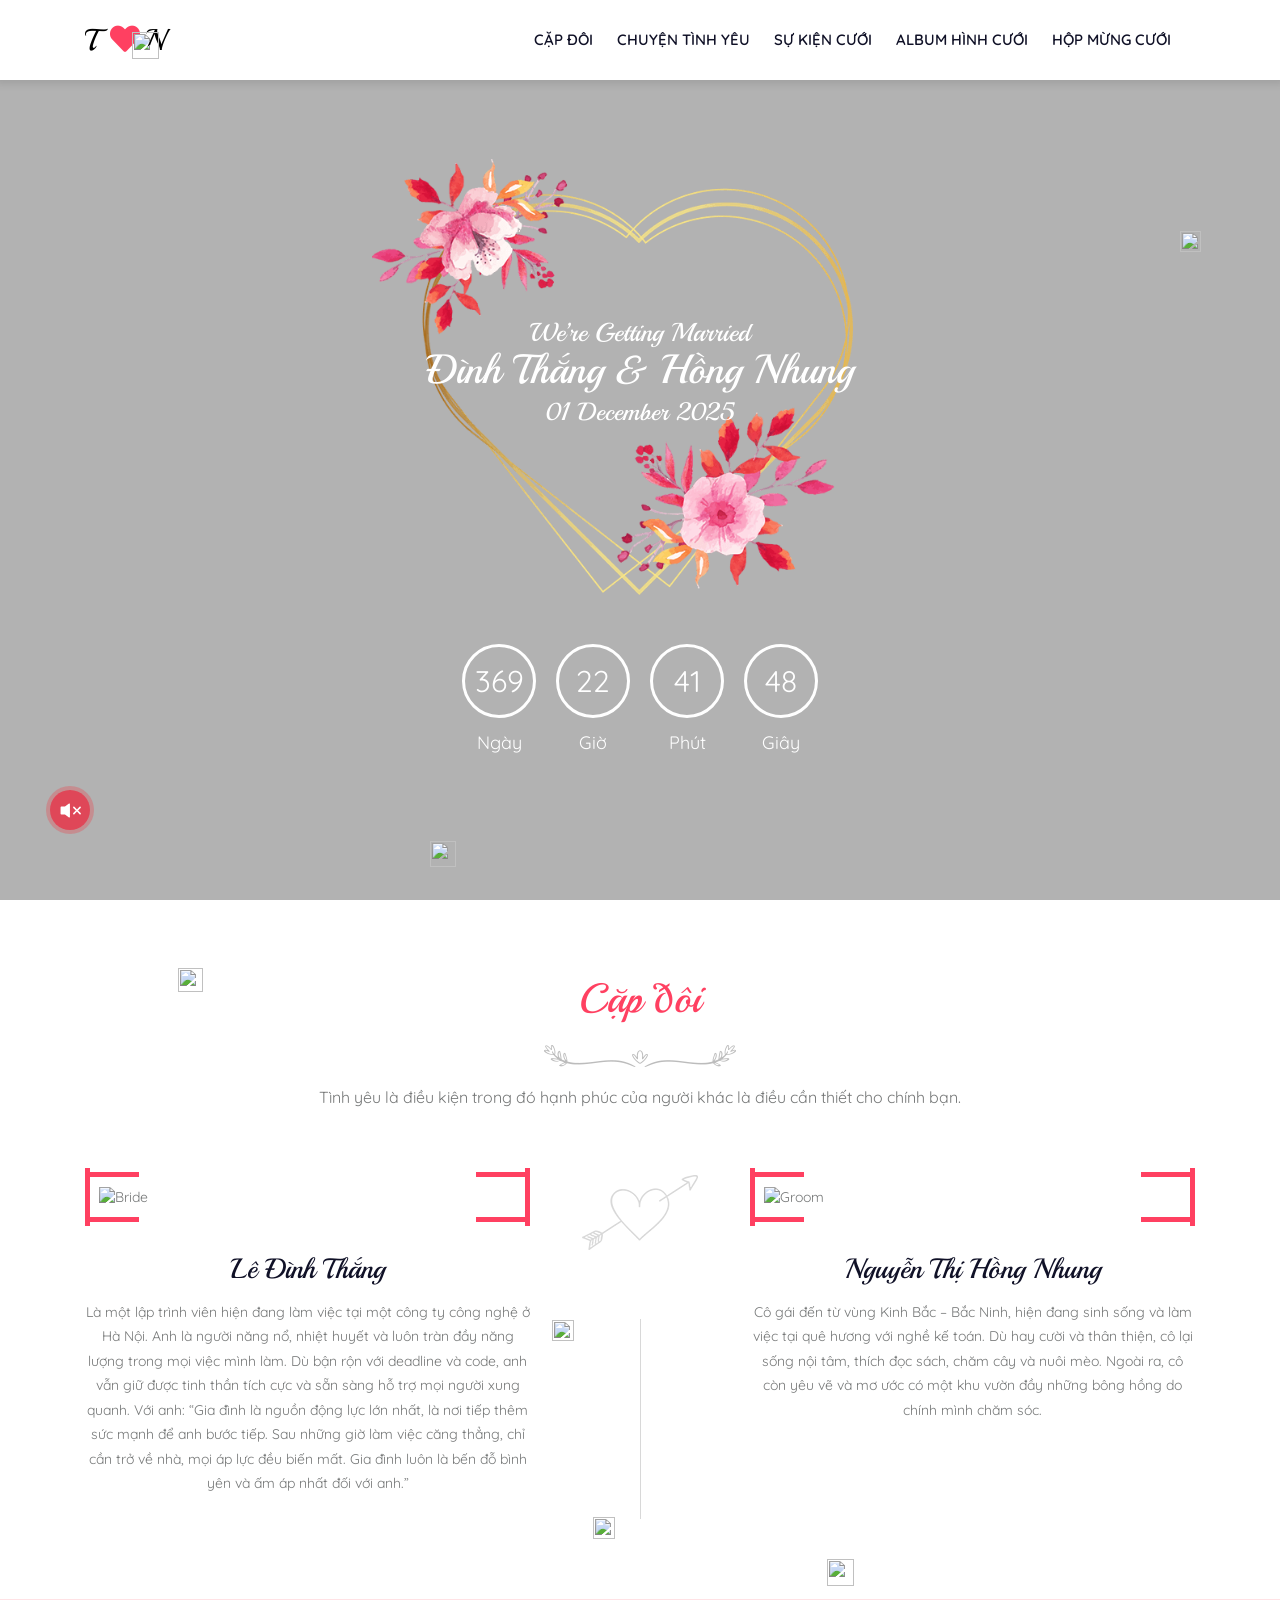
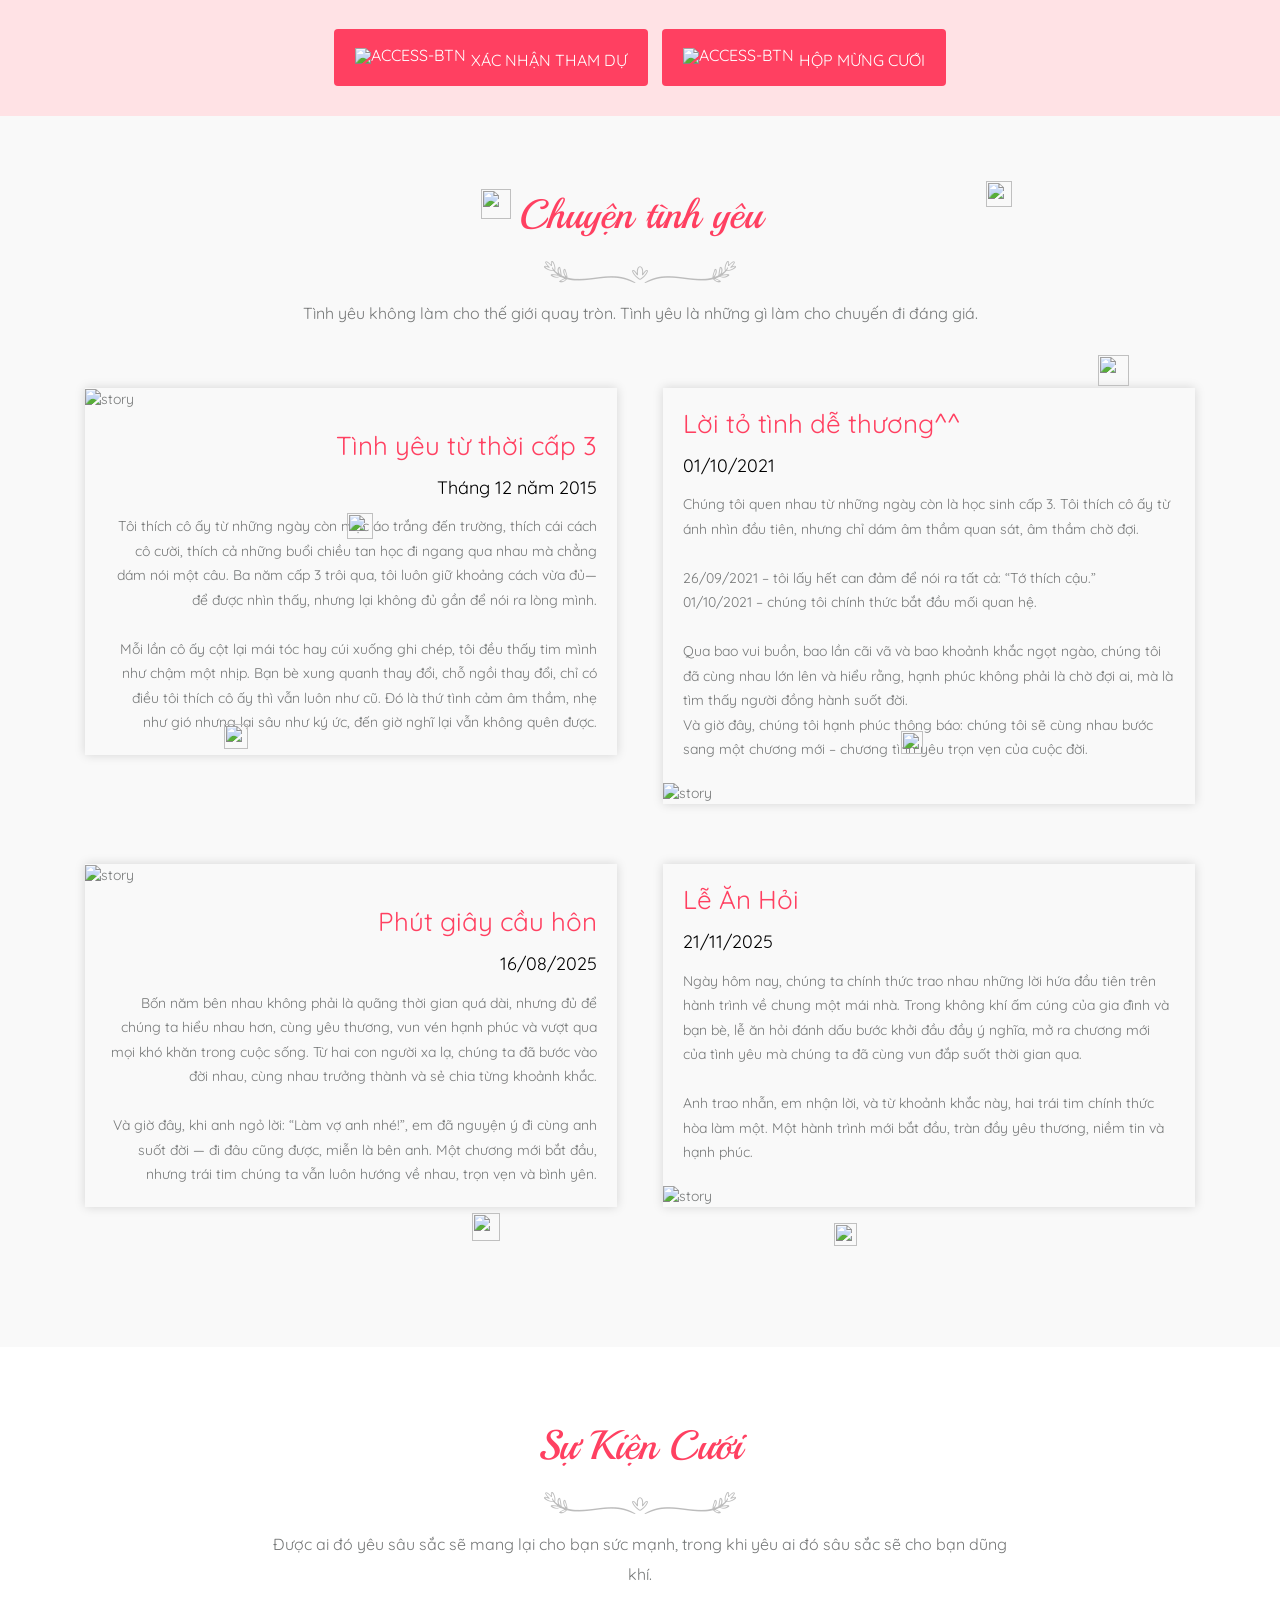
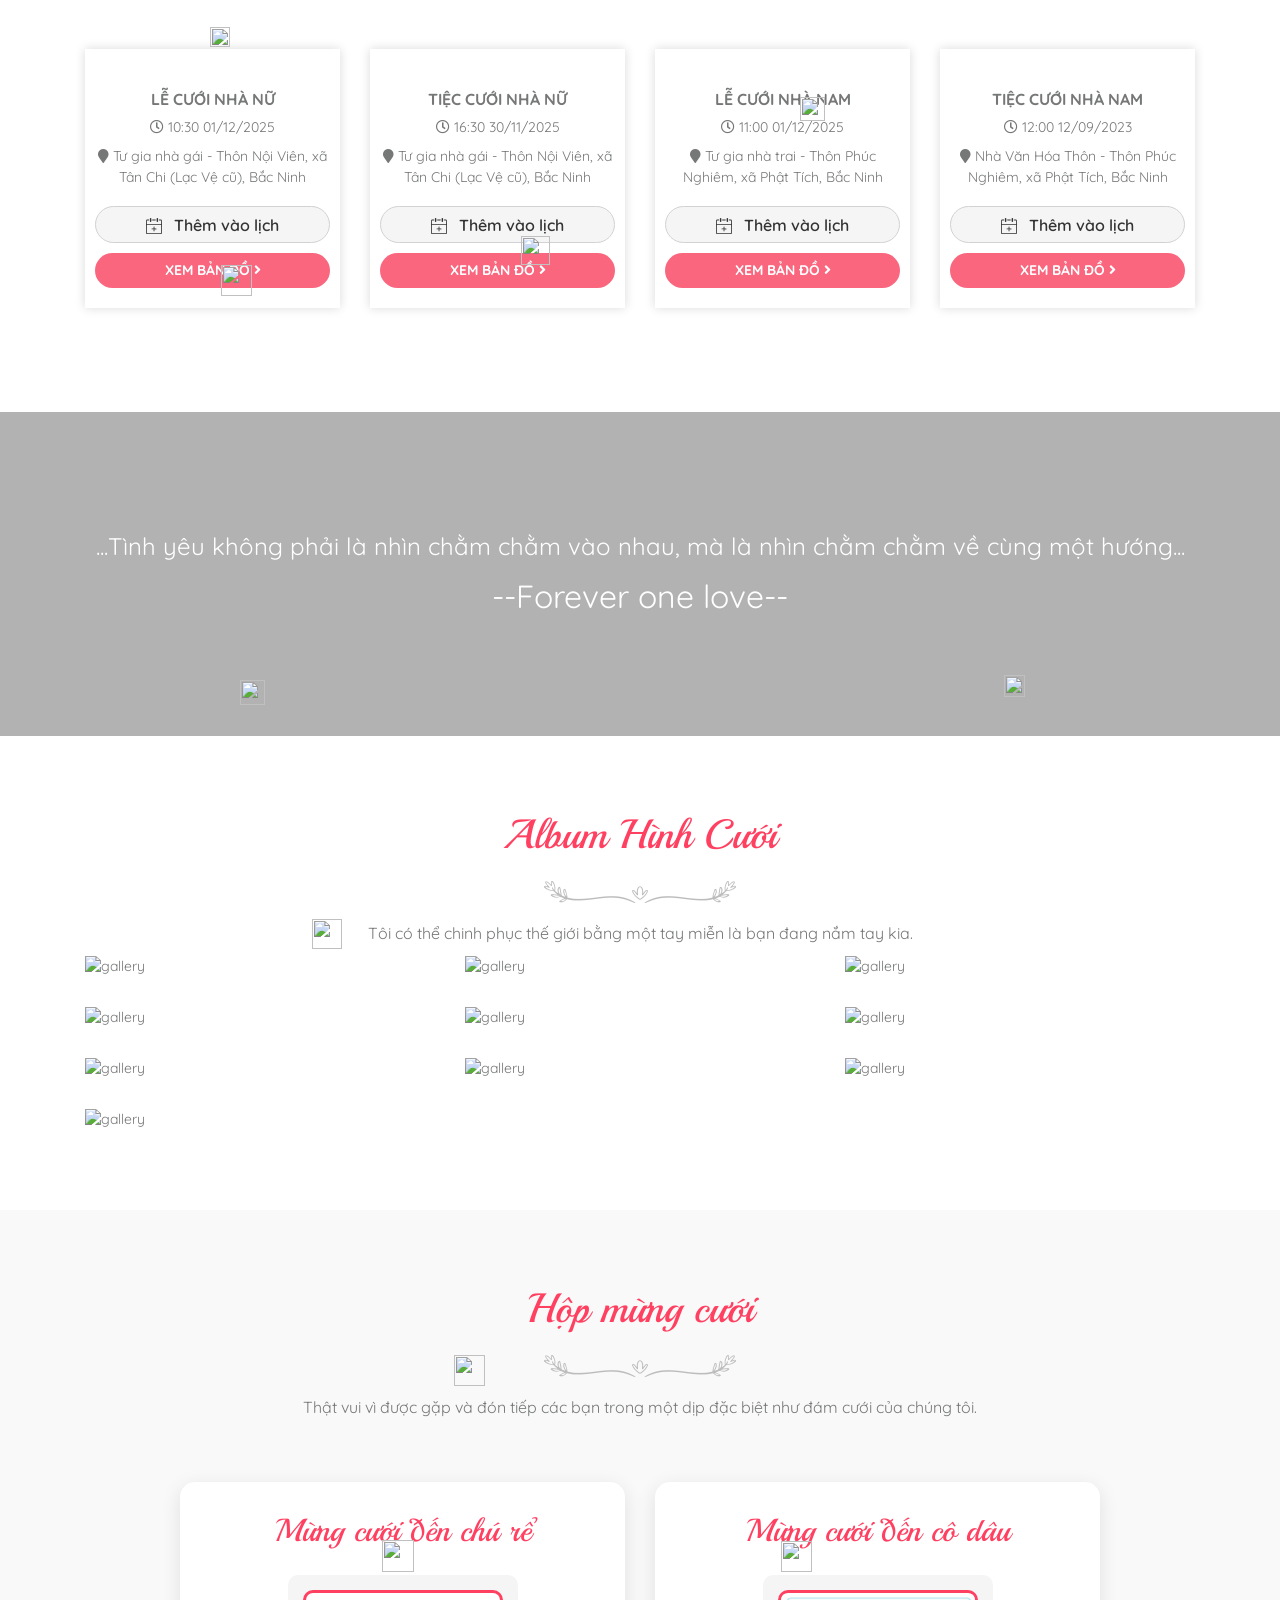
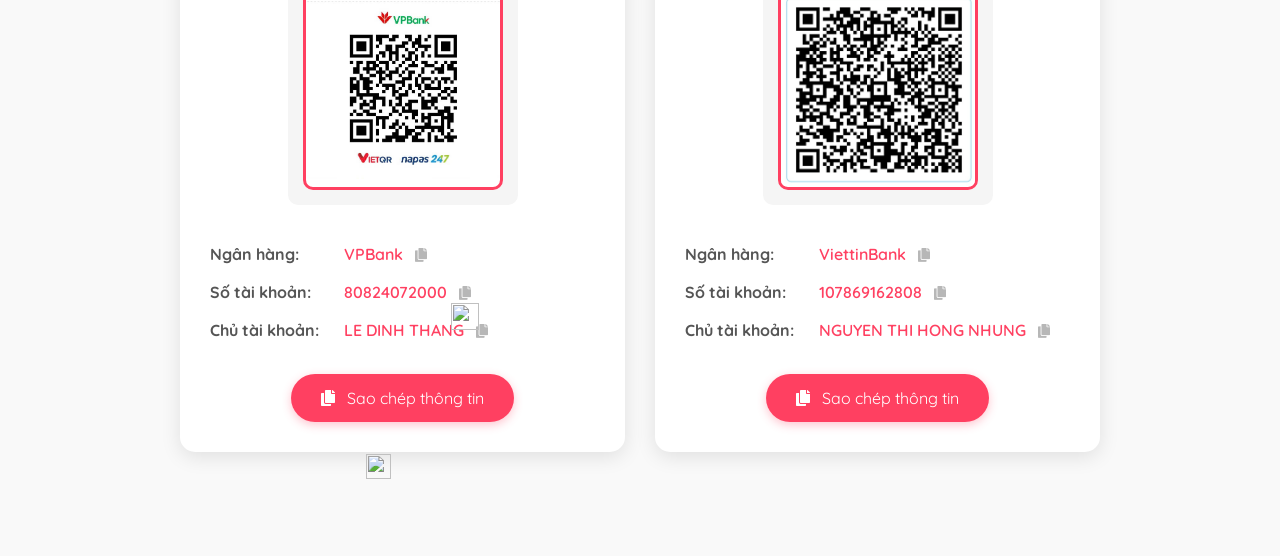
==== commit 6f24b0d3: "Update RSVP link to placeholder in wedding invitation" ====
--- a/index.html
+++ b/index.html
@@ -203,7 +203,7 @@
     	<div class="row button-accessibilities">
     	<div class="col col-lg-12">
     		<div class="text-center btn-container">
-    			    			    			<a href="https://thang-nhung.iwedding.info/rsvp" target="_blank" class="accessibility-btn album btn section-button">
+    			    			    			<a href="#" class="accessibility-btn album btn section-button">
         			<span class="content-button">
             			<img class="access-section-icon" src="https://cdn.biihappy.com/ziiweb/images/static/common/rsvp4.png" alt="access-btn"> Xác nhận tham dự
             		</span>
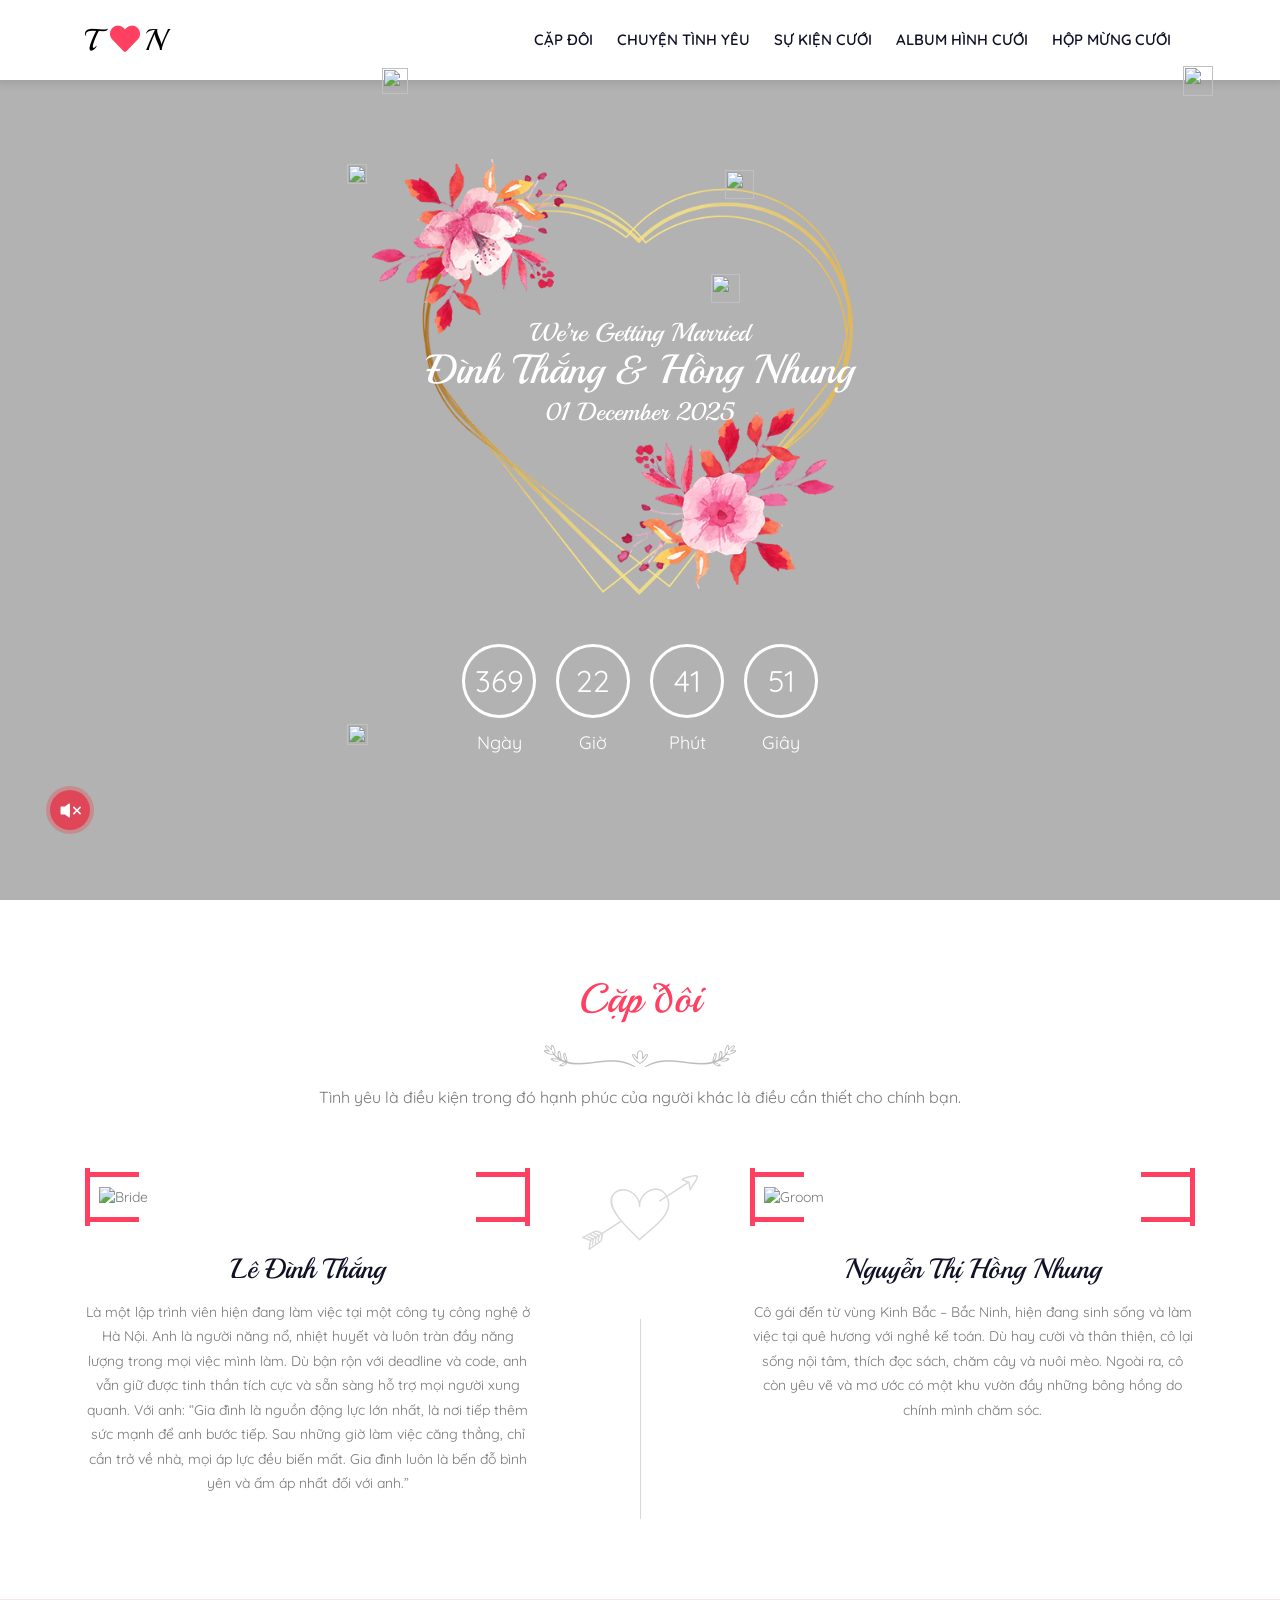
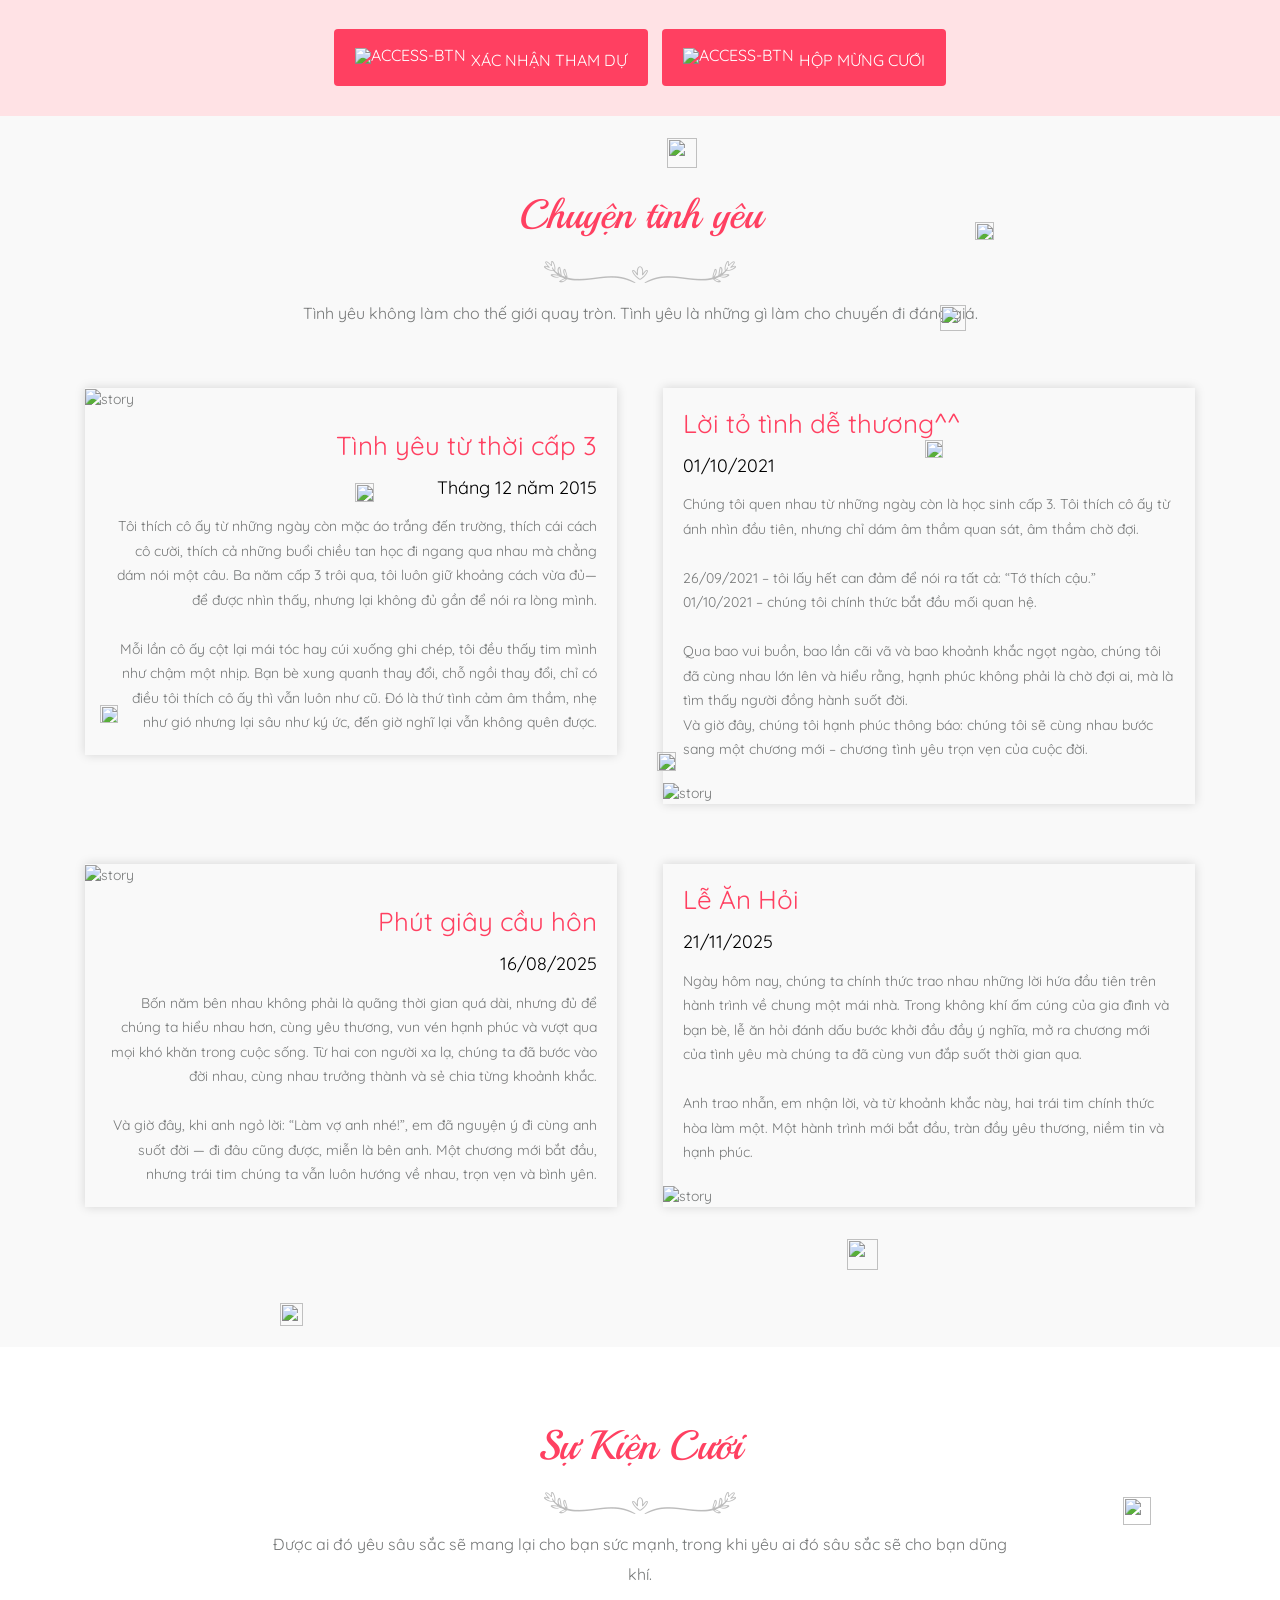
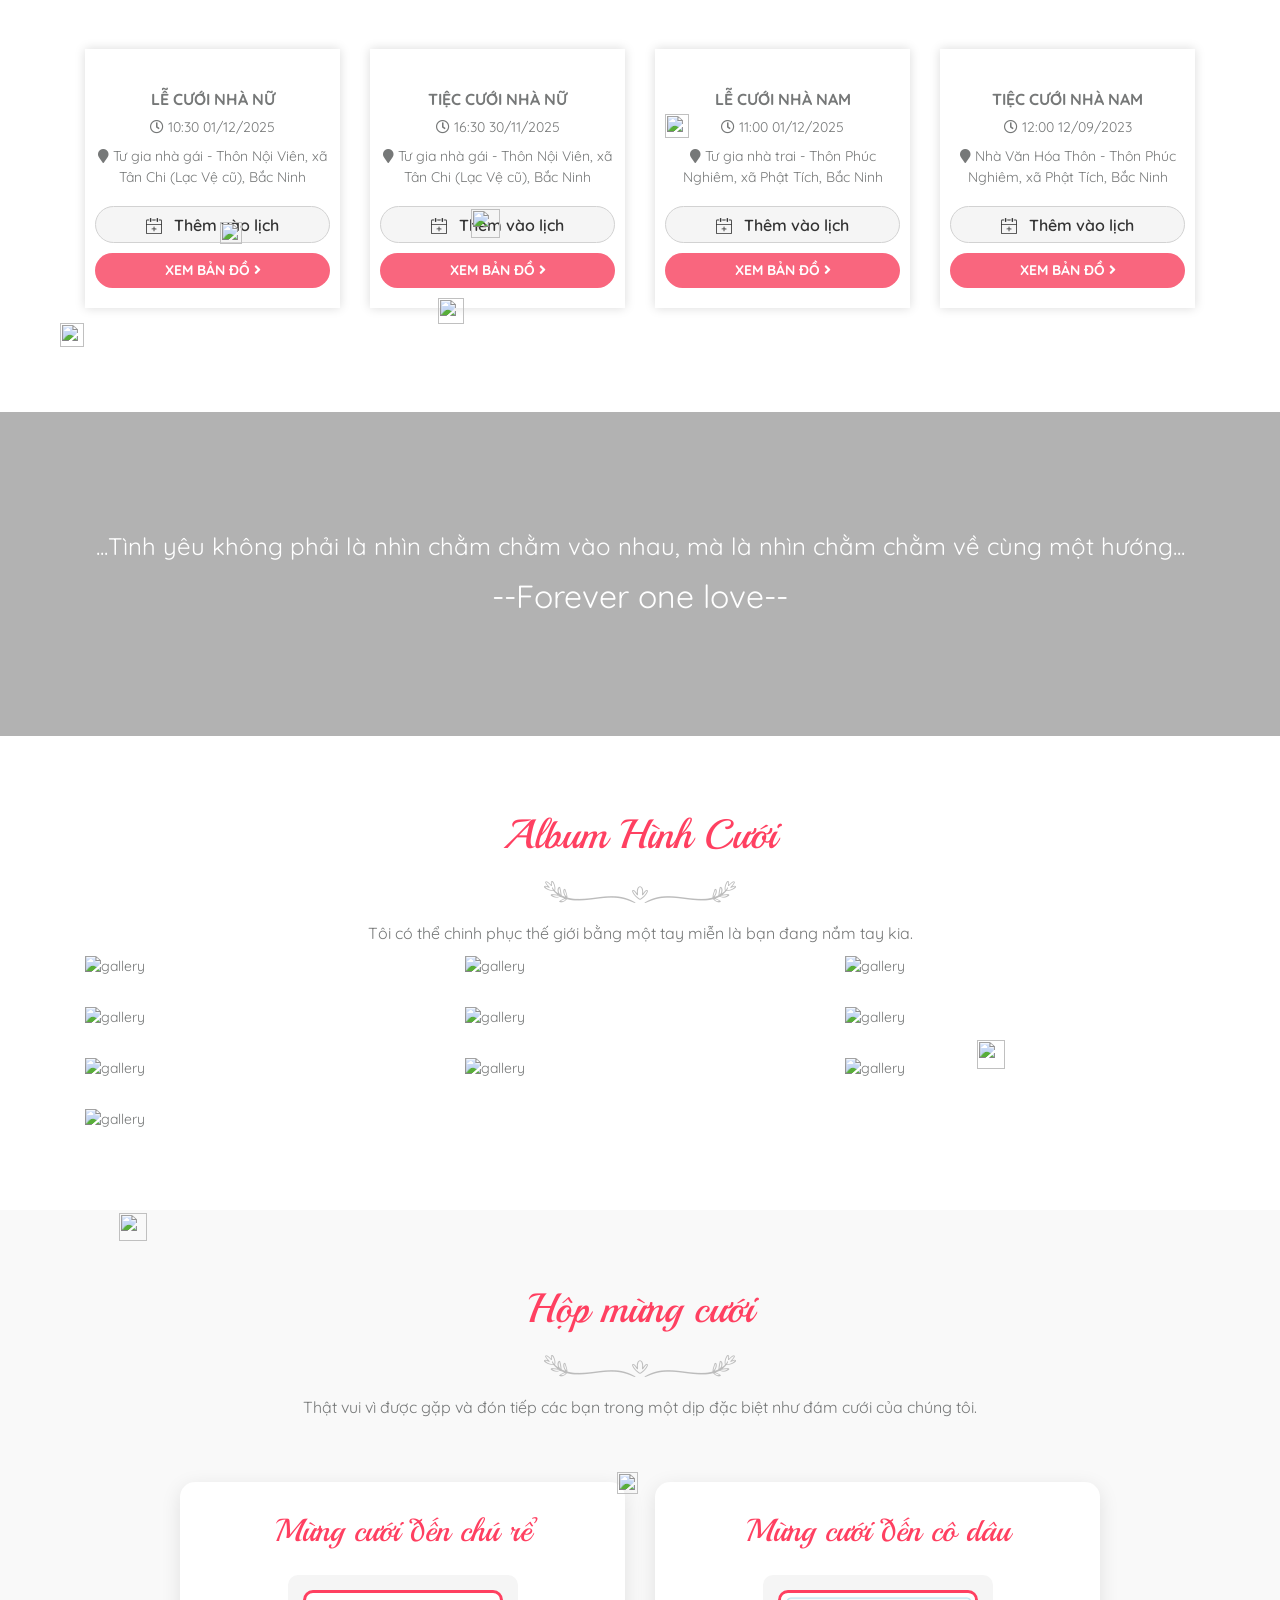
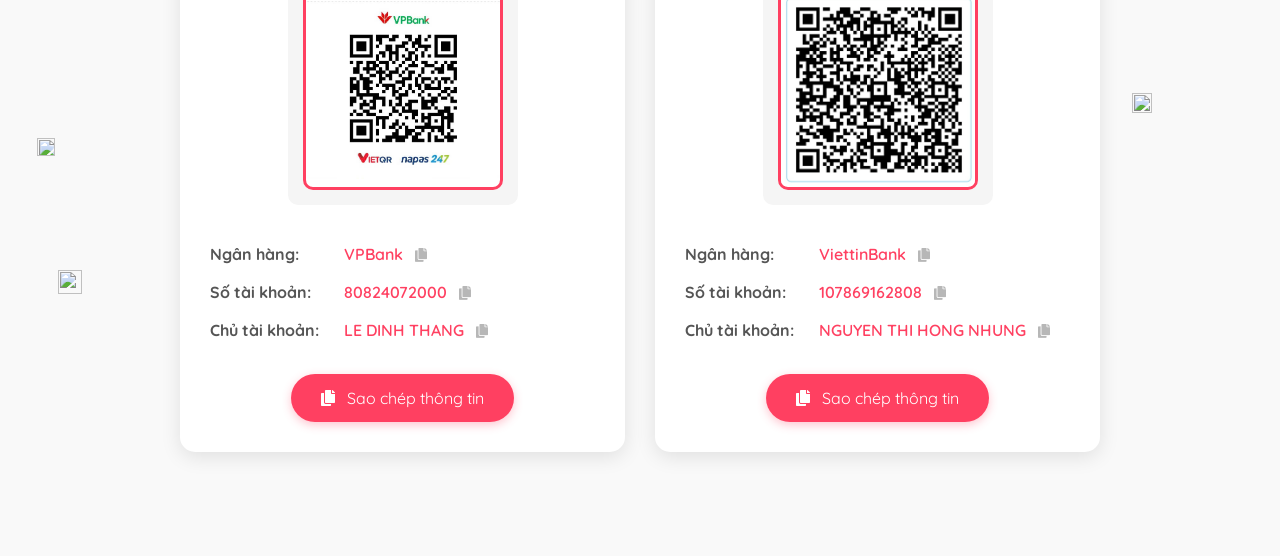
==== commit 67e4d311: "Update Open Graph image URLs to include versioning for cache management" ====
--- a/index.html
+++ b/index.html
@@ -11,9 +11,9 @@
     <meta property="og:title" content="Lê Đình Thắng &amp; Nguyễn Thị Hồng Nhung Wedding site!">
     <meta property="og:url" content="https://thang-nhung.vercel.app">
     <meta property="og:description" content="Lê Đình Thắng &amp; Nguyễn Thị Hồng Nhung - Our wedding date: 2025-12-01 | Tôi có thể chinh phục thế giới bằng một tay miễn là bạn đang nắm tay kia">
-    <meta property="og:image" content="https://thang-nhung.vercel.app/img/og-image.jpg">
-    <meta property="og:image:url" content="https://thang-nhung.vercel.app/img/og-image.jpg">
-    <meta property="og:image:secure_url" content="https://thang-nhung.vercel.app/img/og-image.jpg">
+    <meta property="og:image" content="https://thang-nhung.vercel.app/img/og-image.jpg?v=1">
+    <meta property="og:image:url" content="https://thang-nhung.vercel.app/img/og-image.jpg?v=1">
+    <meta property="og:image:secure_url" content="https://thang-nhung.vercel.app/img/og-image.jpg?v=1">
     <meta name="format-detection" content="telephone=no">
     <meta name="application-name" content="iWedding">
     <meta name="author" content="Biihappy.com">
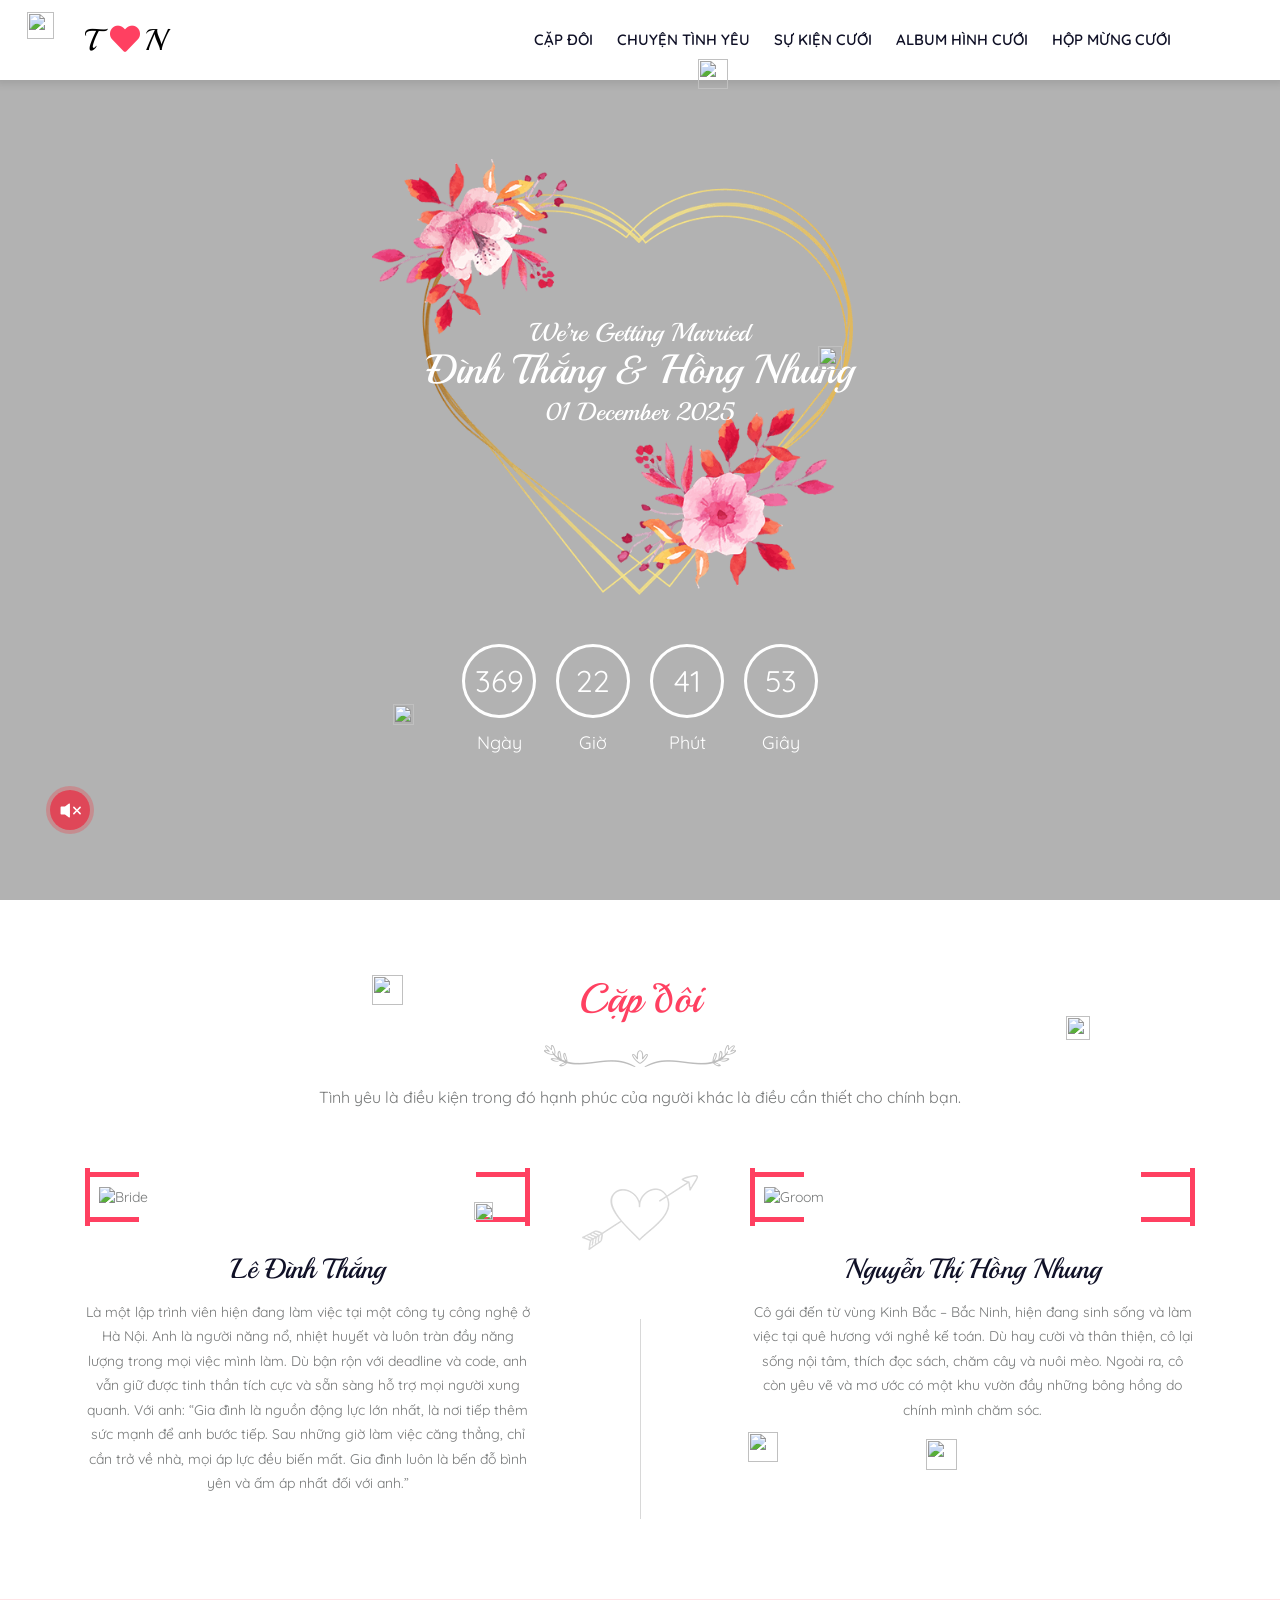
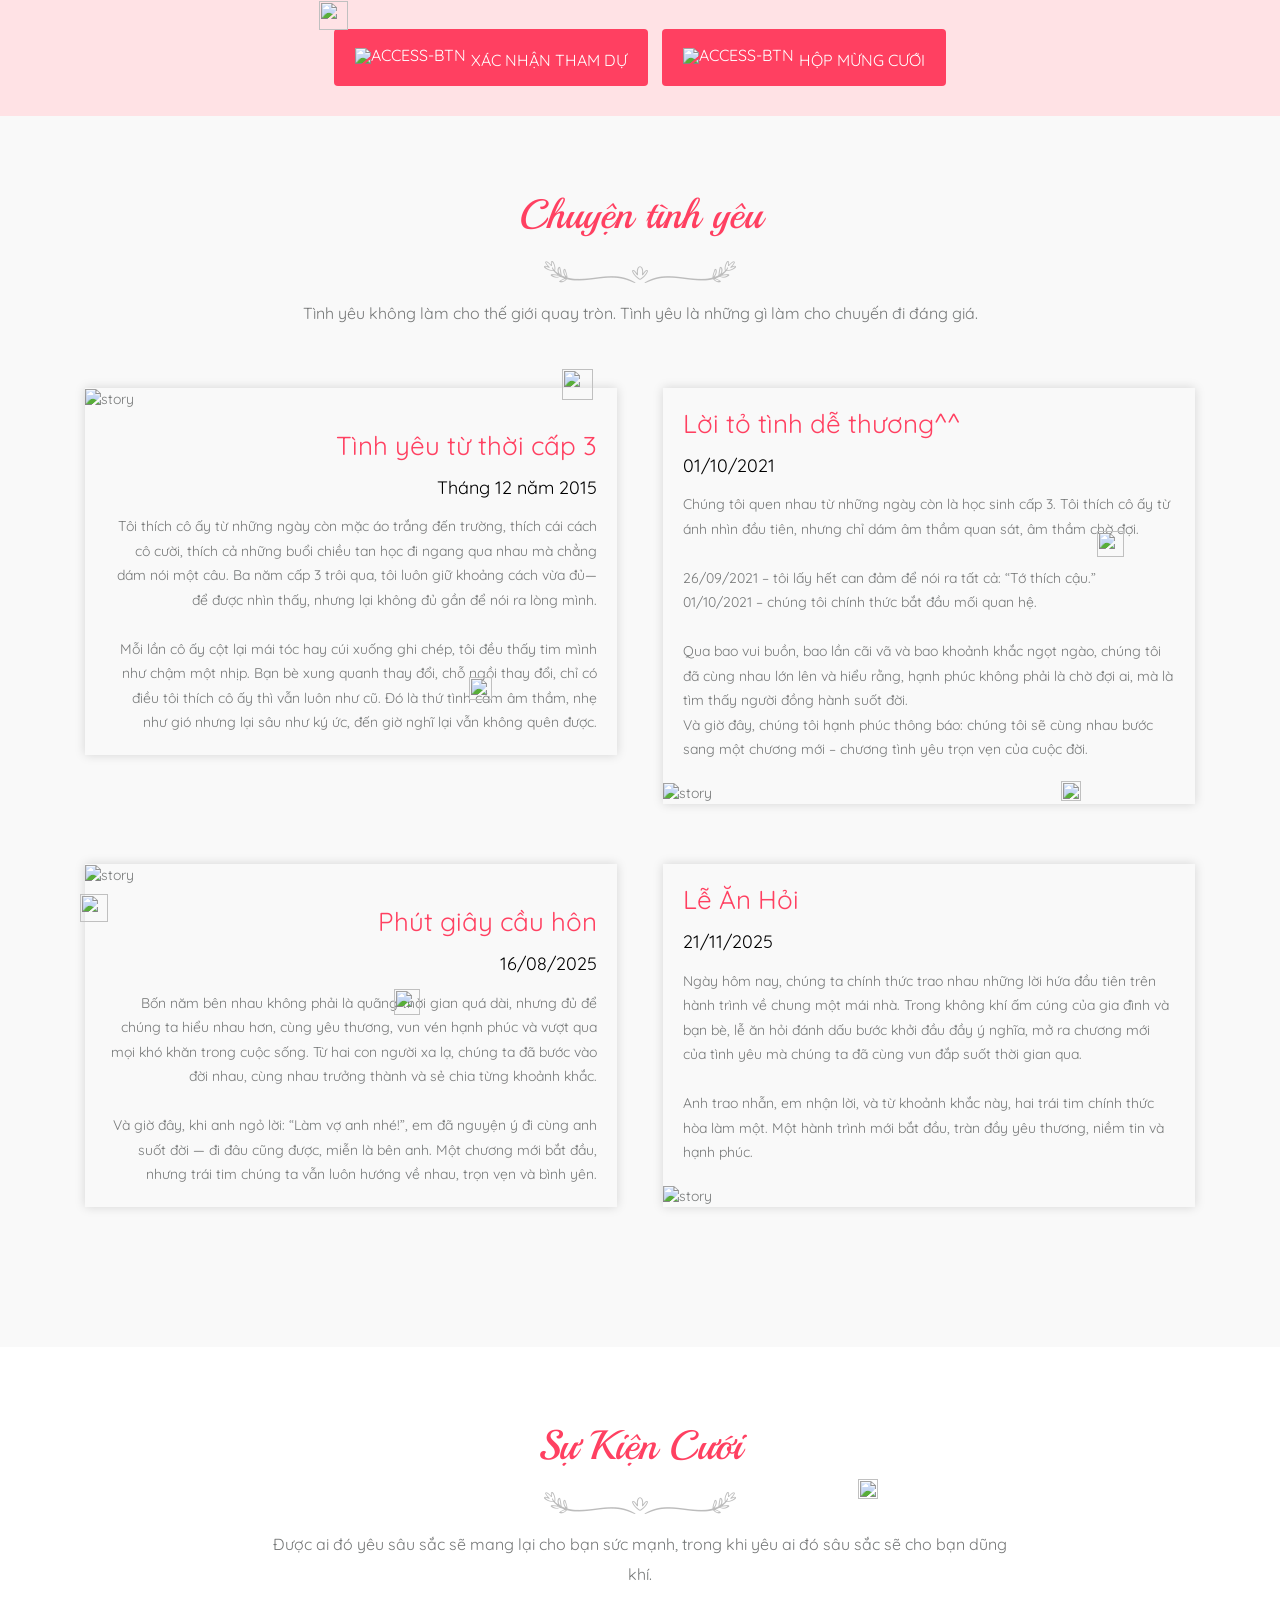
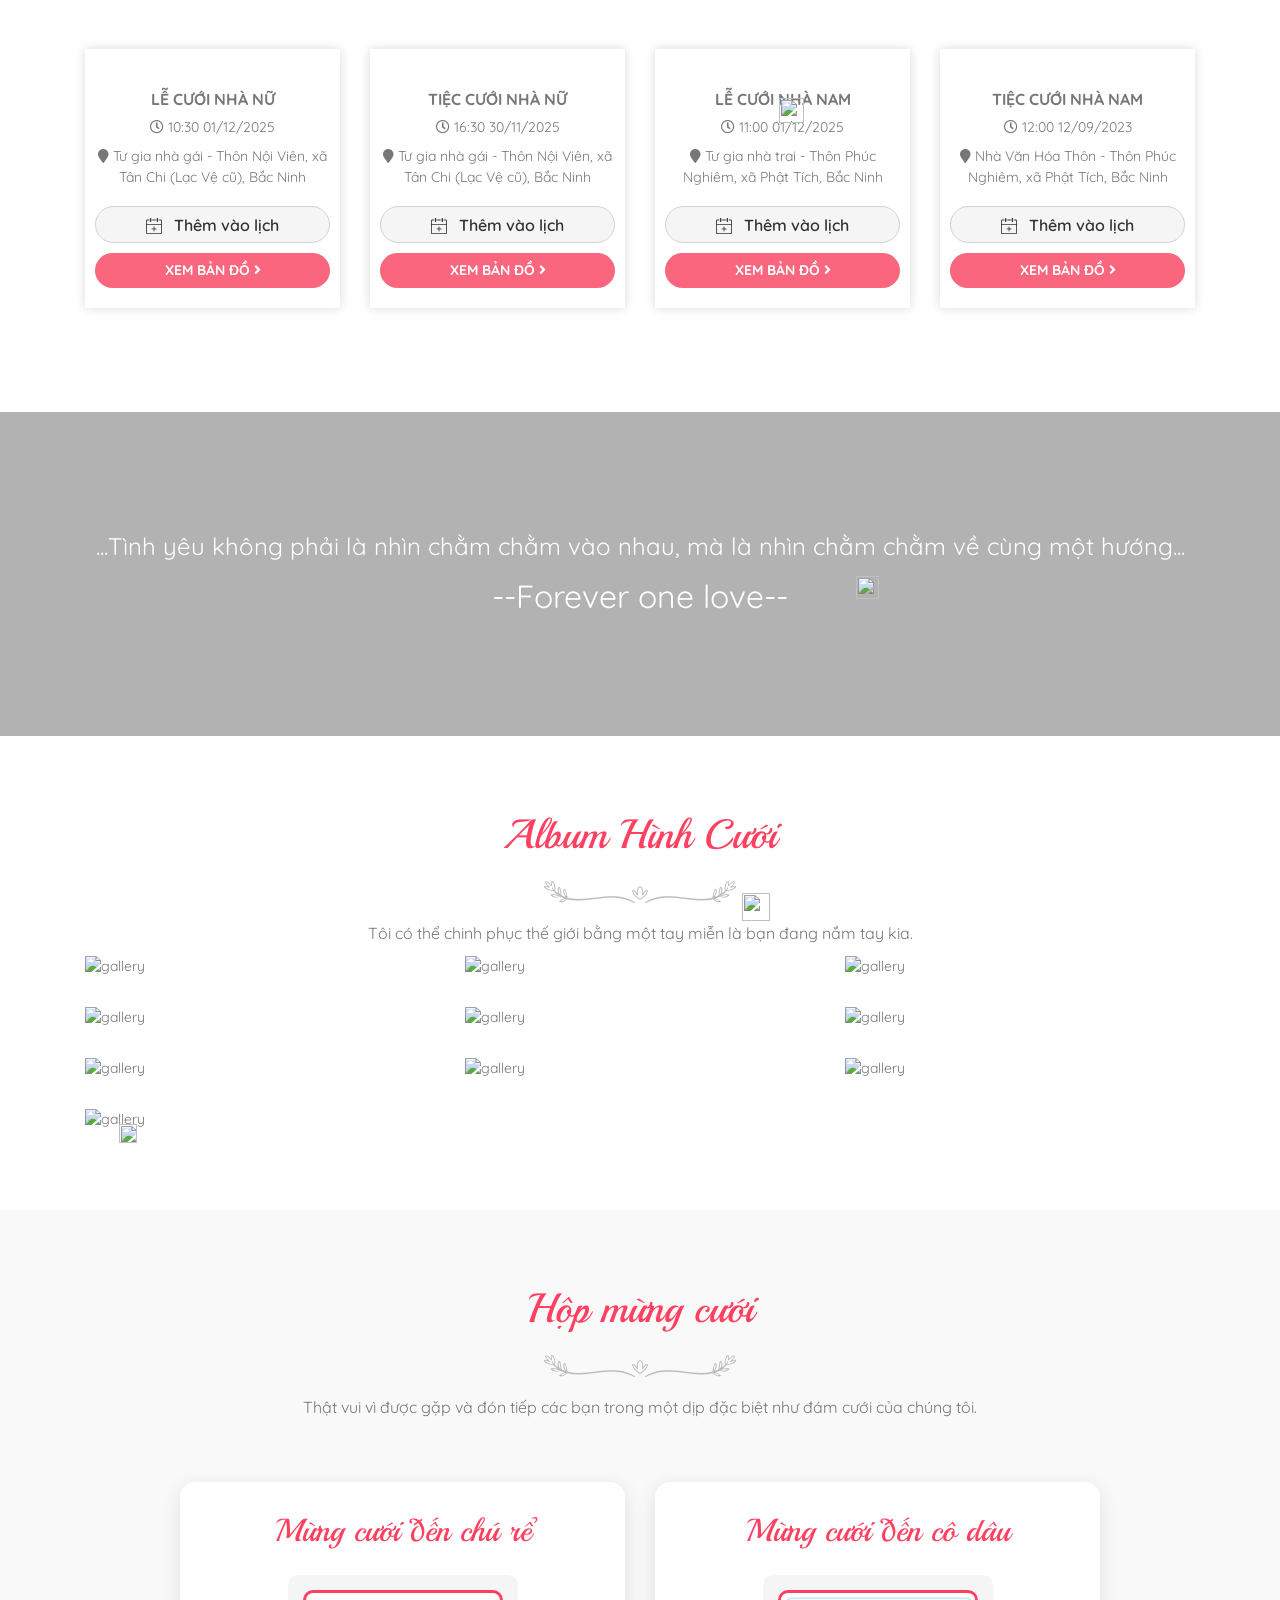
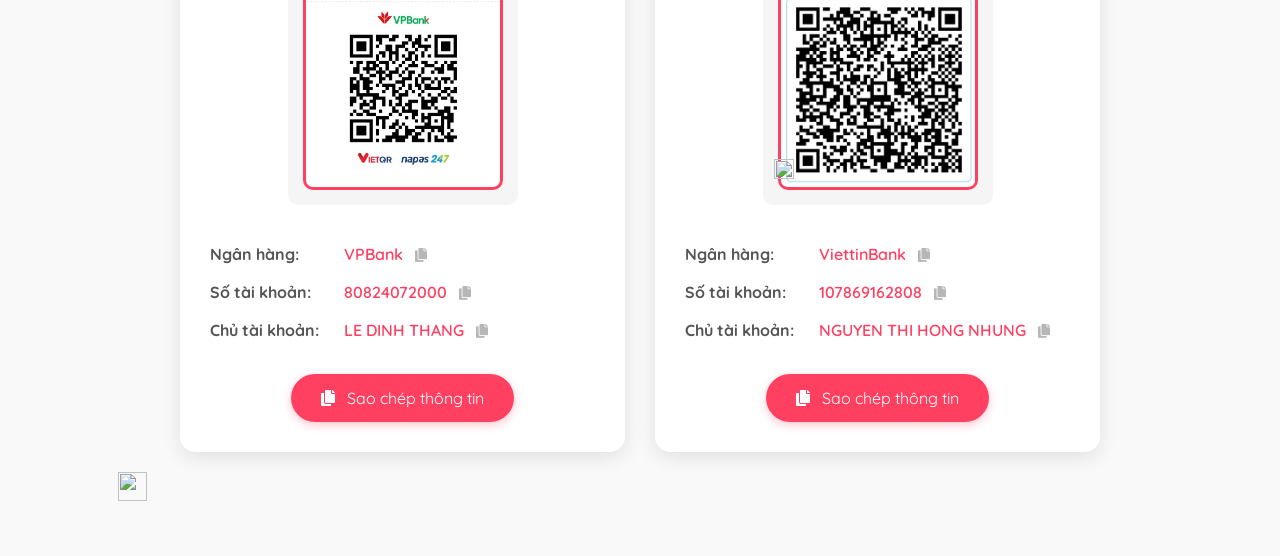
==== commit ff9d042f: "Update Open Graph image URLs to remove versioning for consistency" ====
--- a/index.html
+++ b/index.html
@@ -11,9 +11,9 @@
     <meta property="og:title" content="Lê Đình Thắng &amp; Nguyễn Thị Hồng Nhung Wedding site!">
     <meta property="og:url" content="https://thang-nhung.vercel.app">
     <meta property="og:description" content="Lê Đình Thắng &amp; Nguyễn Thị Hồng Nhung - Our wedding date: 2025-12-01 | Tôi có thể chinh phục thế giới bằng một tay miễn là bạn đang nắm tay kia">
-    <meta property="og:image" content="https://thang-nhung.vercel.app/img/og-image.jpg?v=1">
-    <meta property="og:image:url" content="https://thang-nhung.vercel.app/img/og-image.jpg?v=1">
-    <meta property="og:image:secure_url" content="https://thang-nhung.vercel.app/img/og-image.jpg?v=1">
+    <meta property="og:image" content="https://thang-nhung.vercel.app/img/og-image.jpg">
+    <meta property="og:image:url" content="https://thang-nhung.vercel.app/img/og-image.jpg">
+    <meta property="og:image:secure_url" content="https://thang-nhung.vercel.app/img/og-image.jpg">
     <meta name="format-detection" content="telephone=no">
     <meta name="application-name" content="iWedding">
     <meta name="author" content="Biihappy.com">
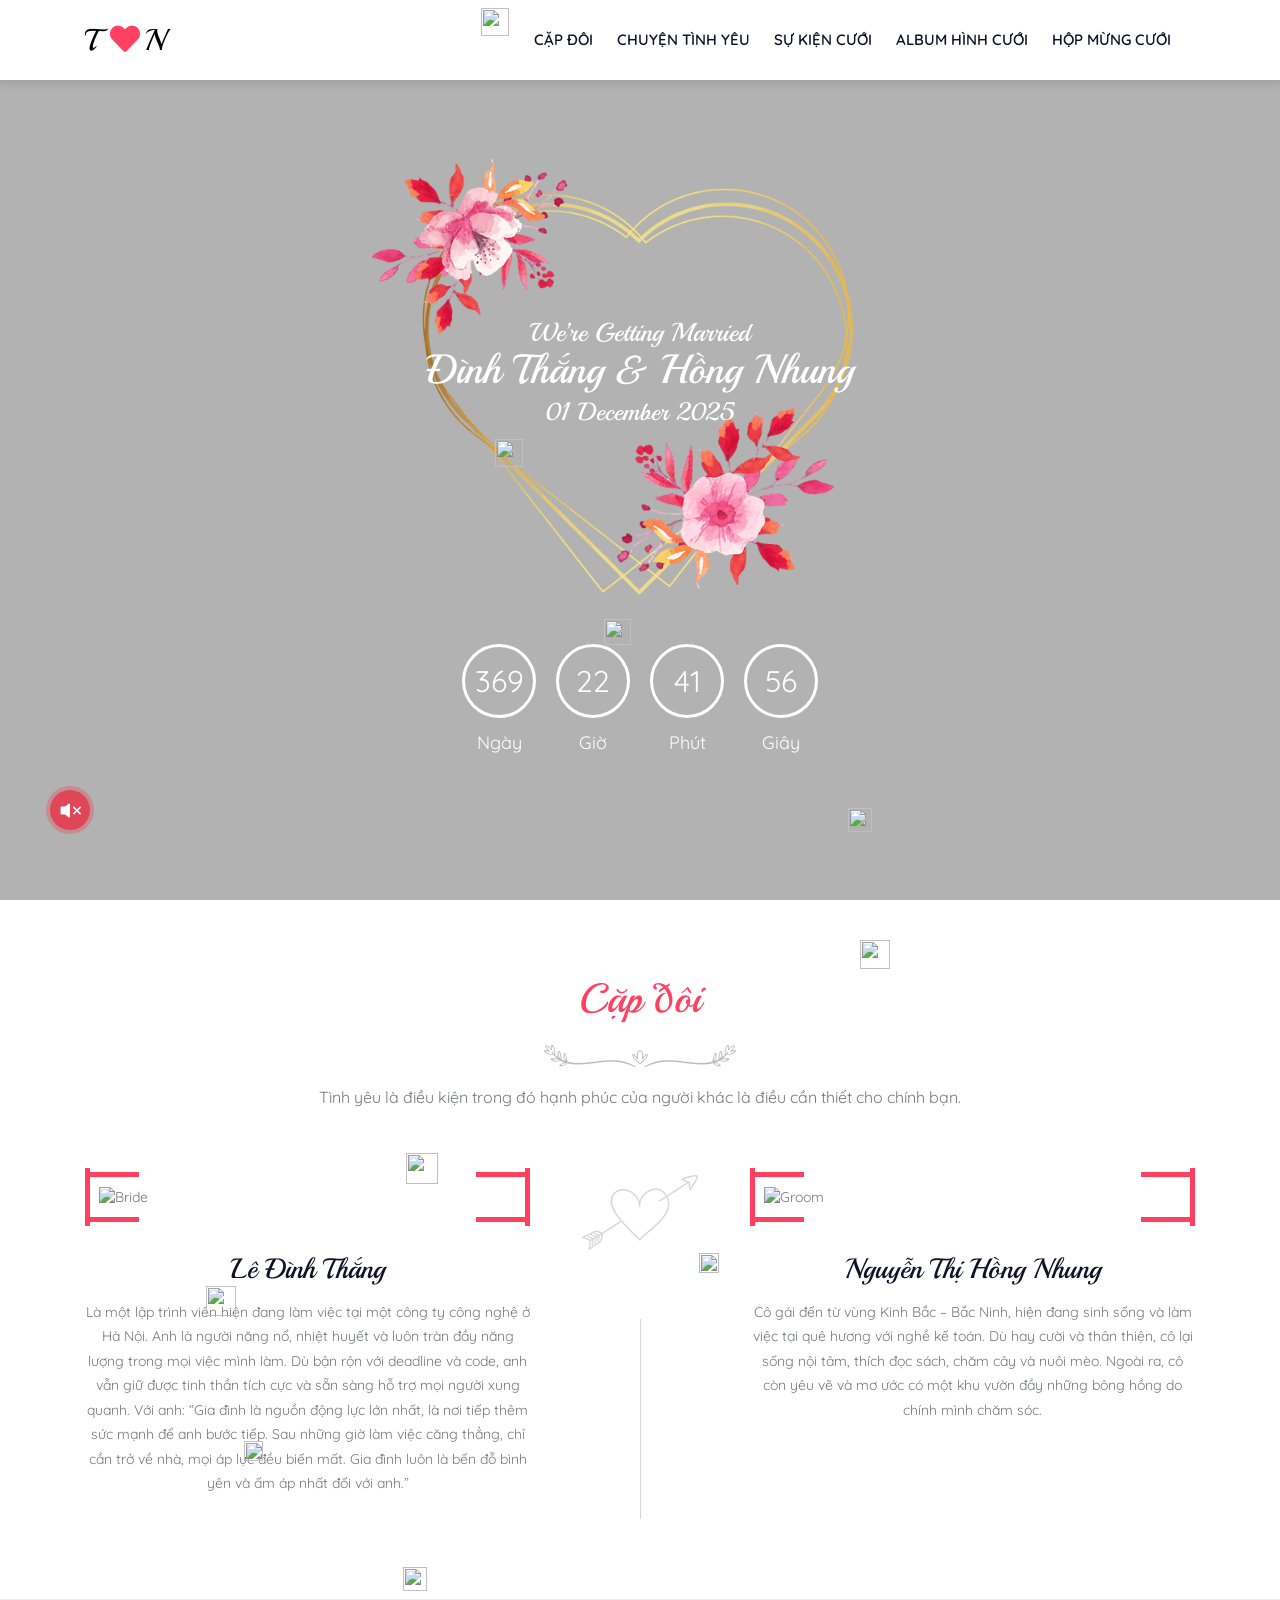
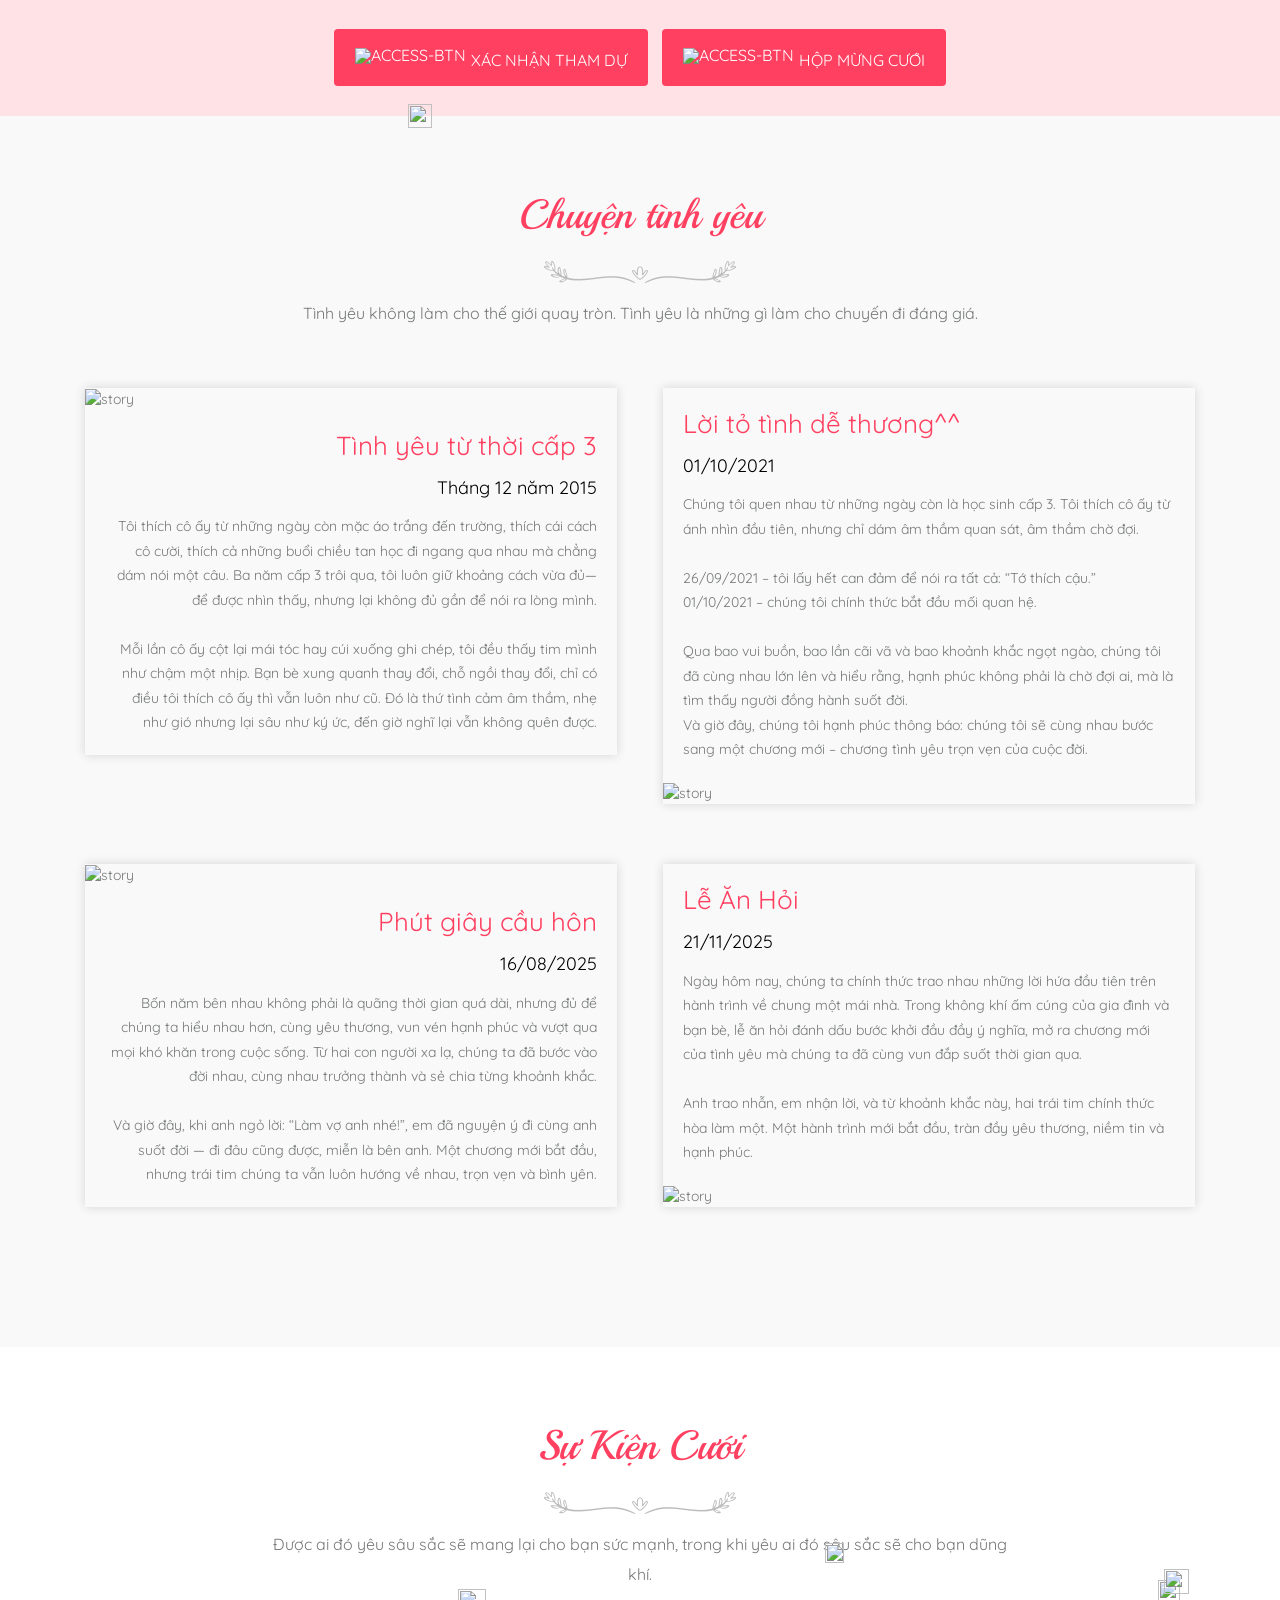
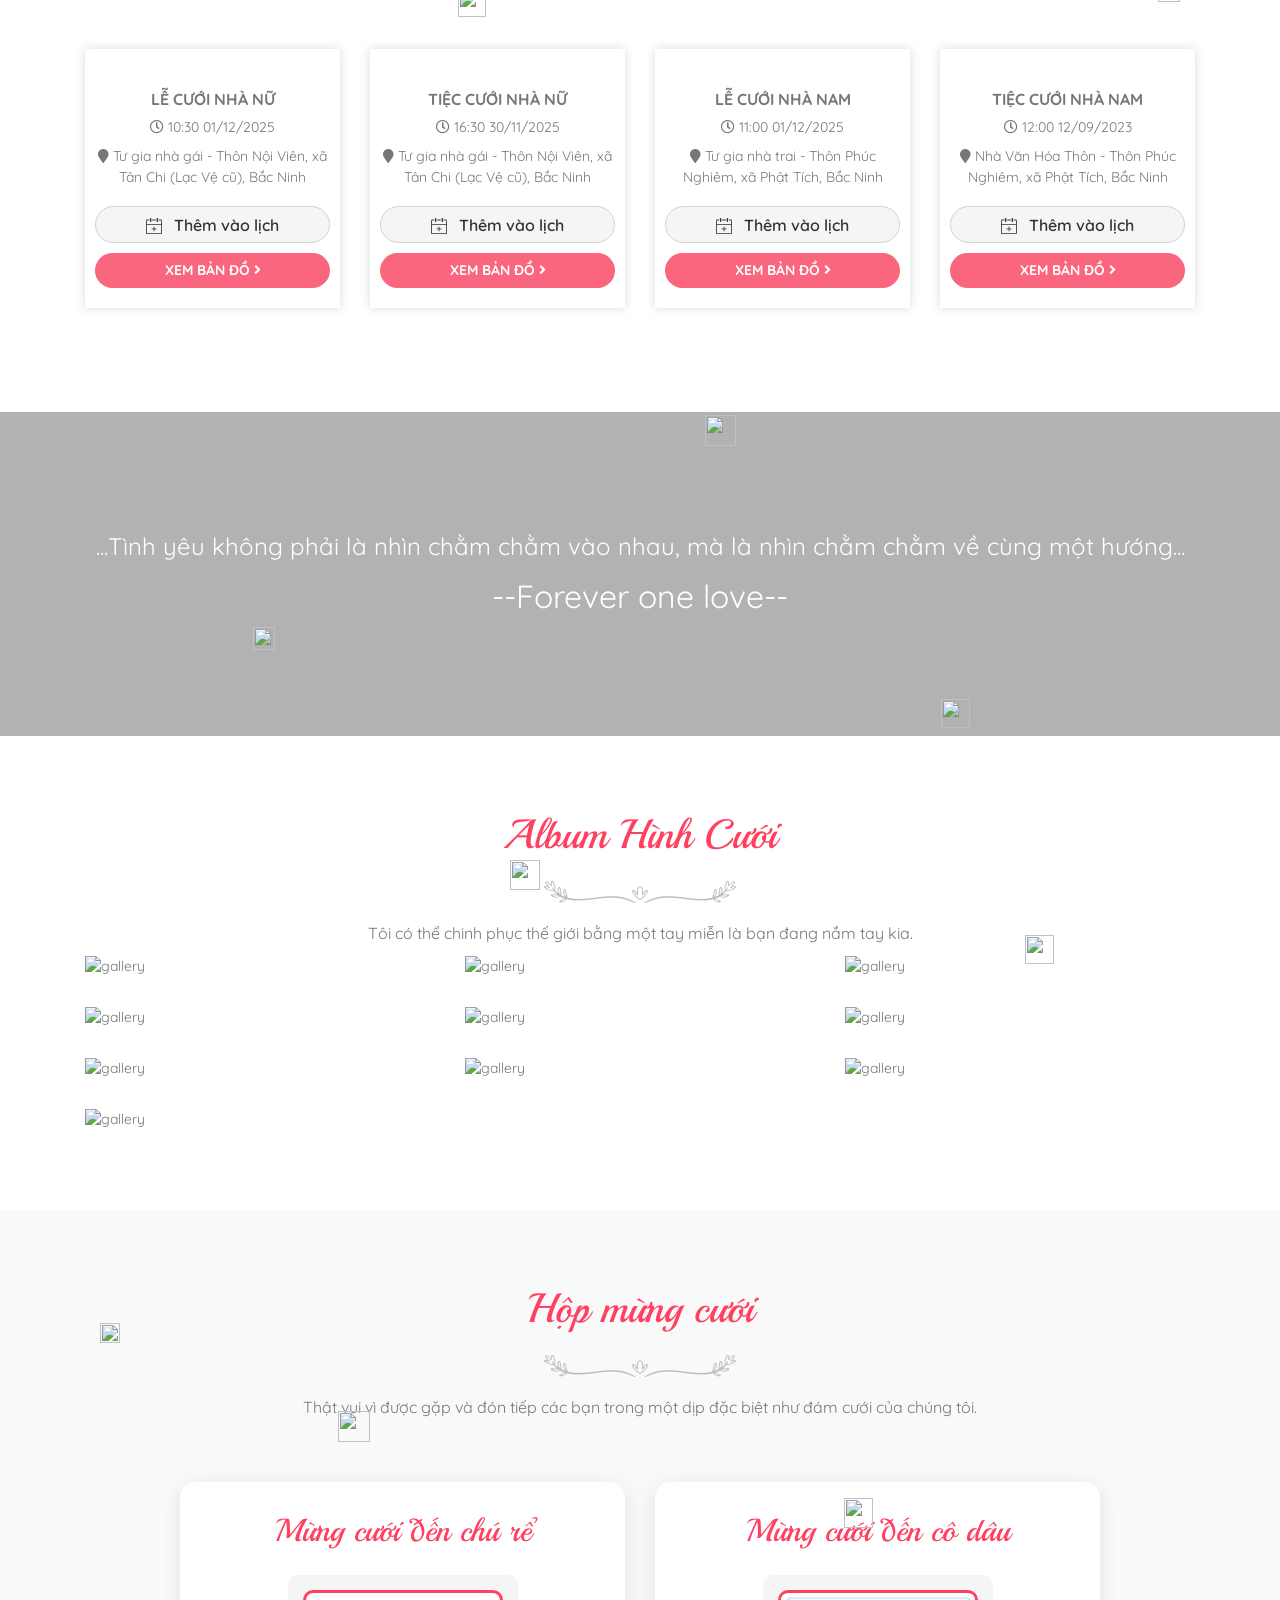
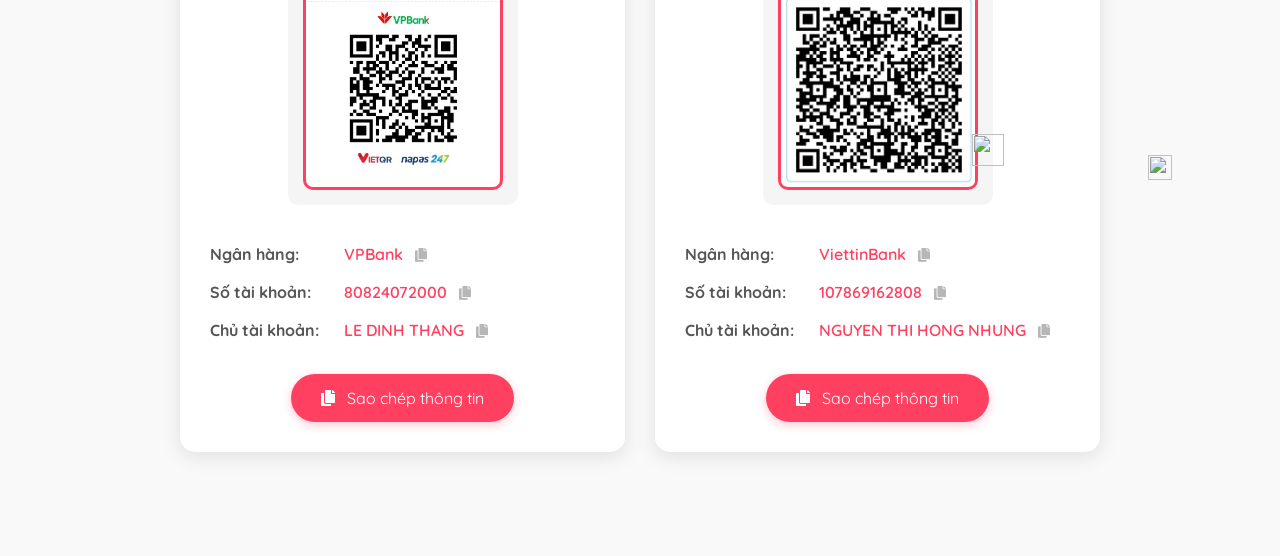
==== commit ec329c4e: "Update Open Graph image to PNG format for improved quality" ====
--- a/index.html
+++ b/index.html
@@ -11,9 +11,9 @@
     <meta property="og:title" content="Lê Đình Thắng &amp; Nguyễn Thị Hồng Nhung Wedding site!">
     <meta property="og:url" content="https://thang-nhung.vercel.app">
     <meta property="og:description" content="Lê Đình Thắng &amp; Nguyễn Thị Hồng Nhung - Our wedding date: 2025-12-01 | Tôi có thể chinh phục thế giới bằng một tay miễn là bạn đang nắm tay kia">
-    <meta property="og:image" content="https://thang-nhung.vercel.app/img/og-image.jpg">
-    <meta property="og:image:url" content="https://thang-nhung.vercel.app/img/og-image.jpg">
-    <meta property="og:image:secure_url" content="https://thang-nhung.vercel.app/img/og-image.jpg">
+    <meta property="og:image" content="https://thang-nhung.vercel.app/img/og-image.png">
+    <meta property="og:image:url" content="https://thang-nhung.vercel.app/img/og-image.png">
+    <meta property="og:image:secure_url" content="https://thang-nhung.vercel.app/img/og-image.png">
     <meta name="format-detection" content="telephone=no">
     <meta name="application-name" content="iWedding">
     <meta name="author" content="Biihappy.com">
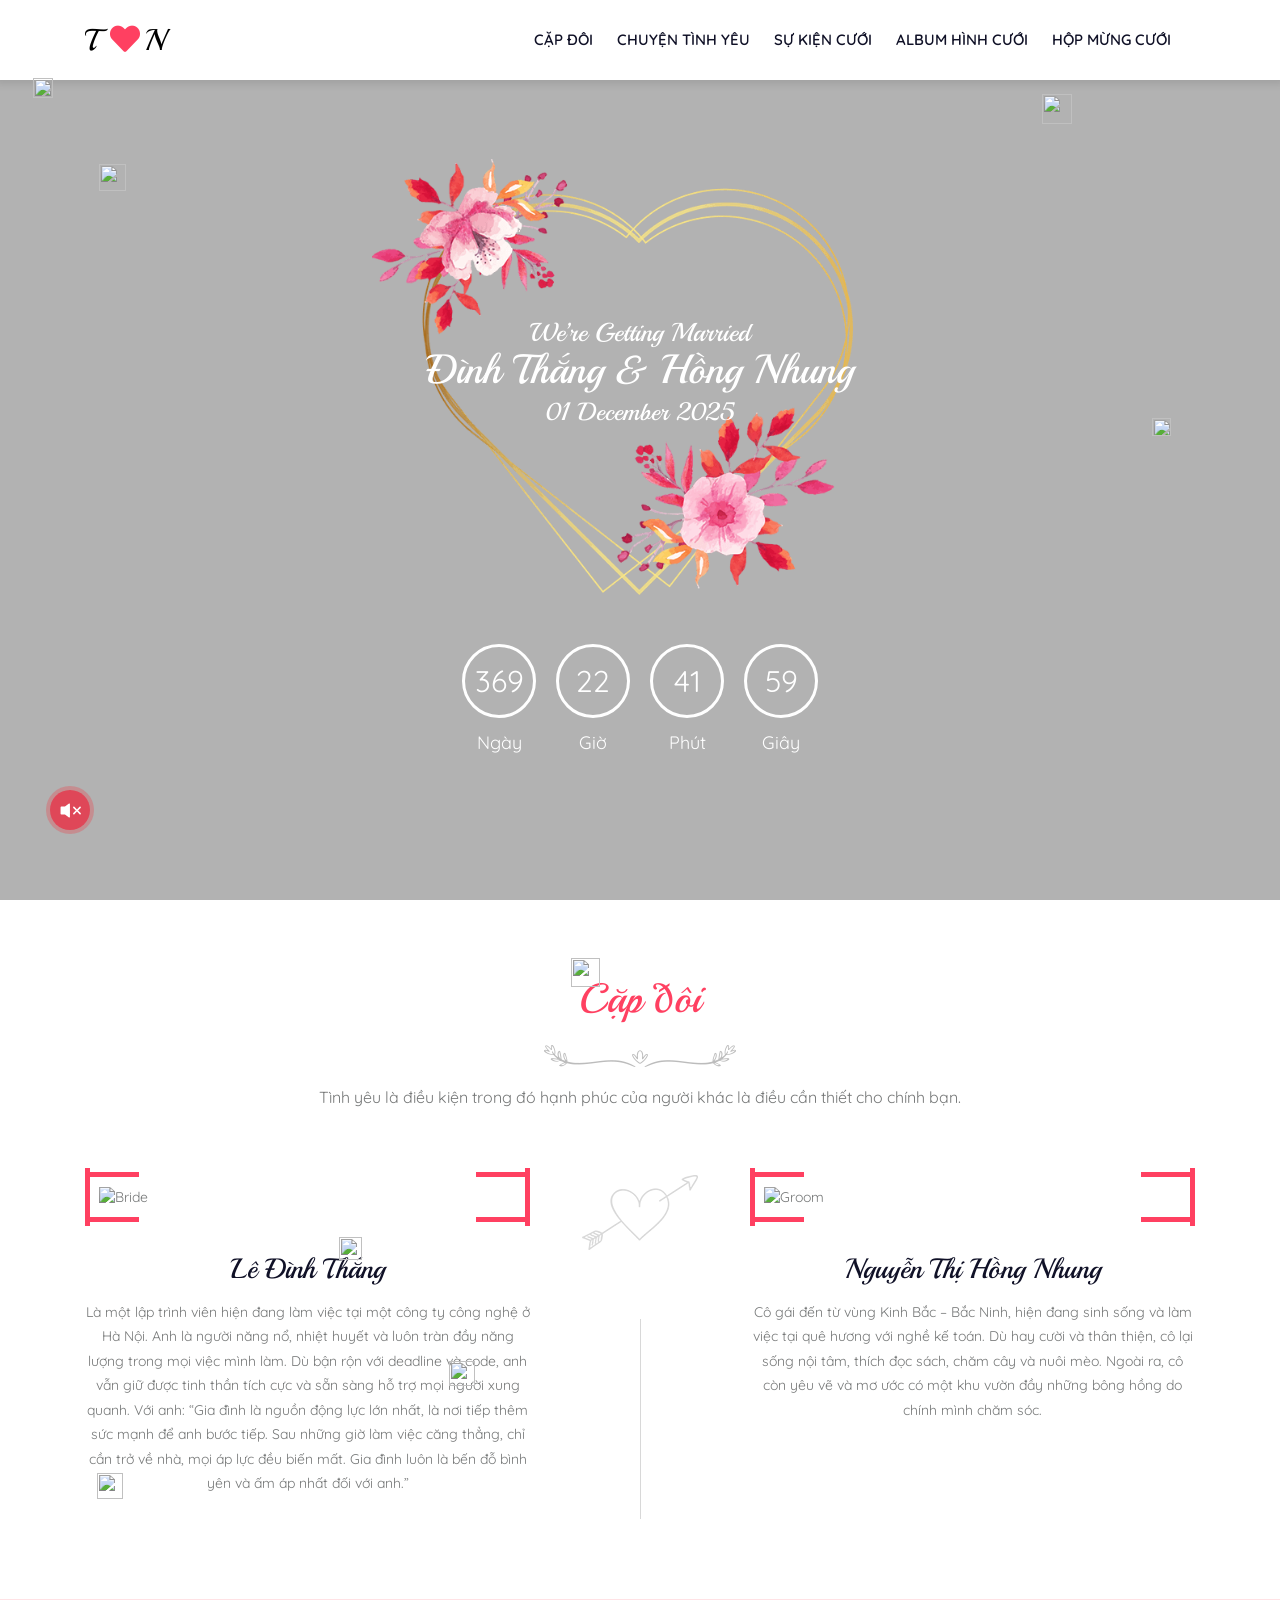
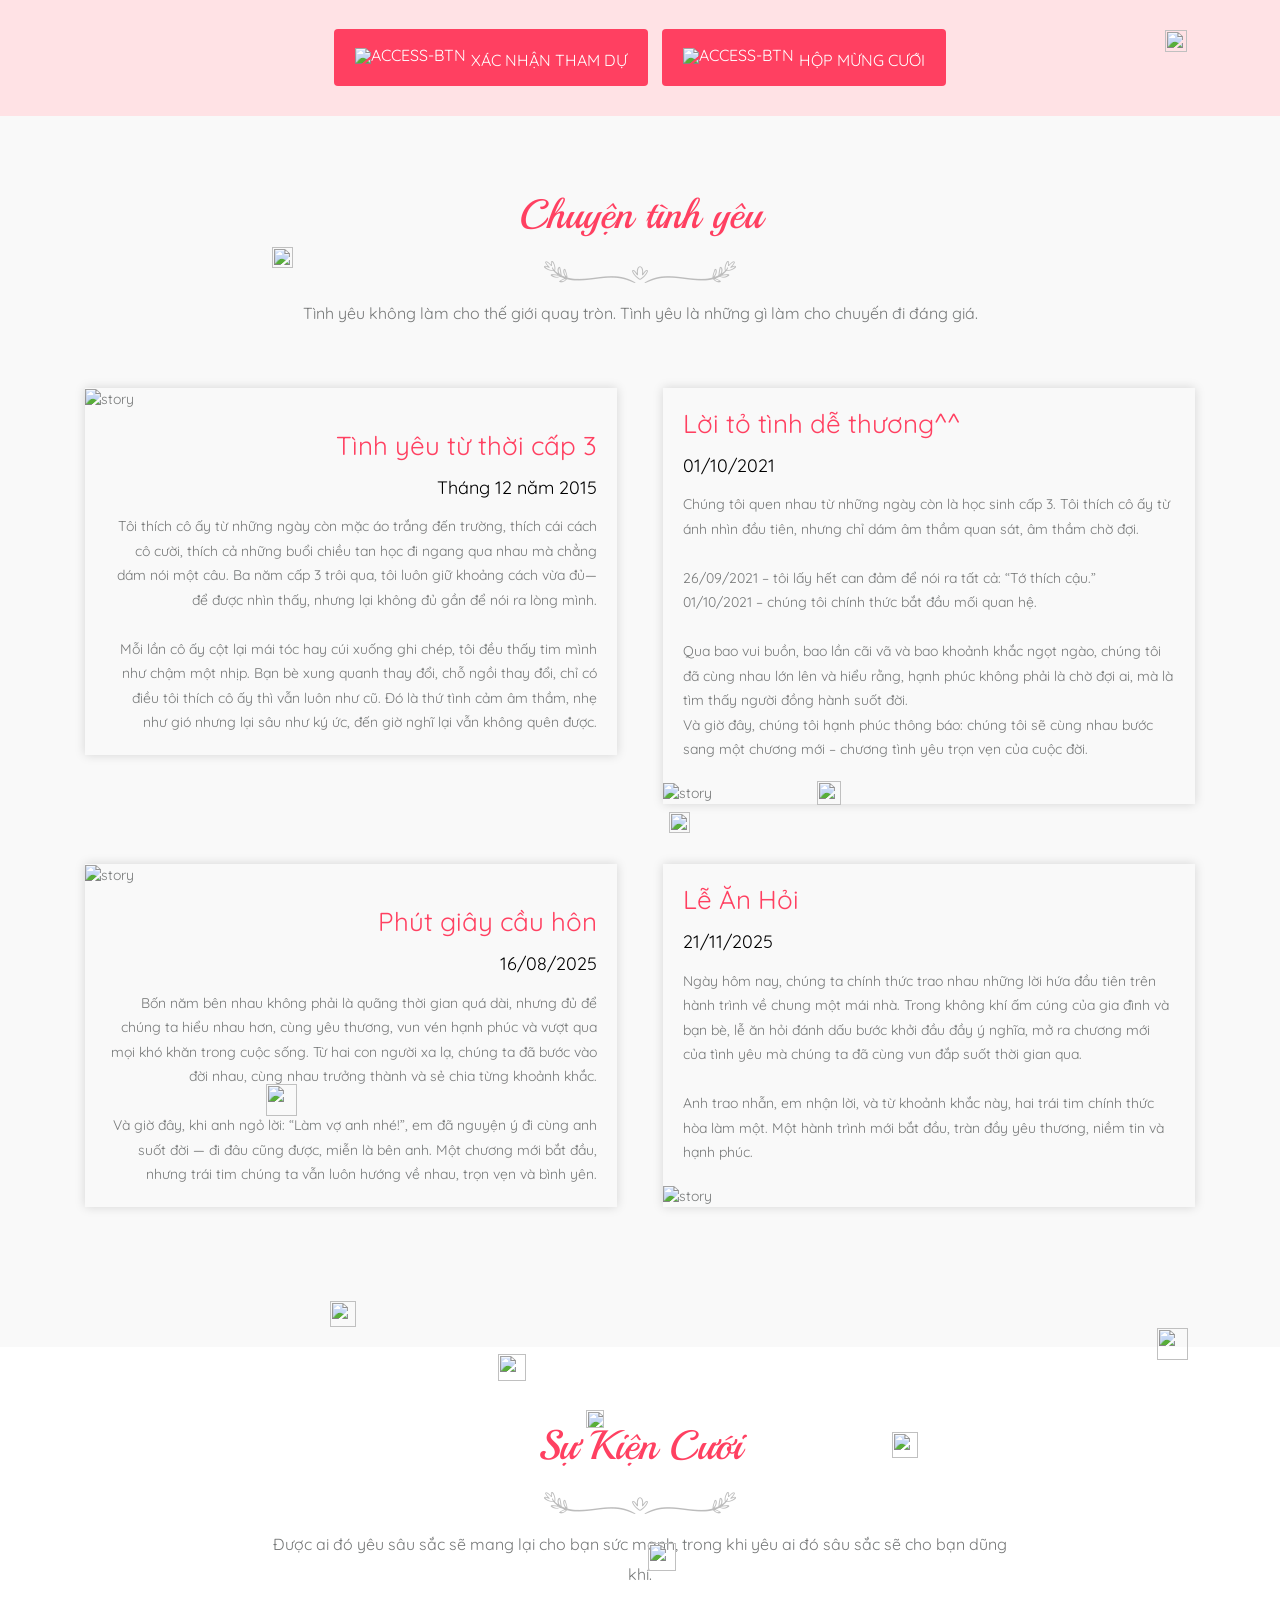
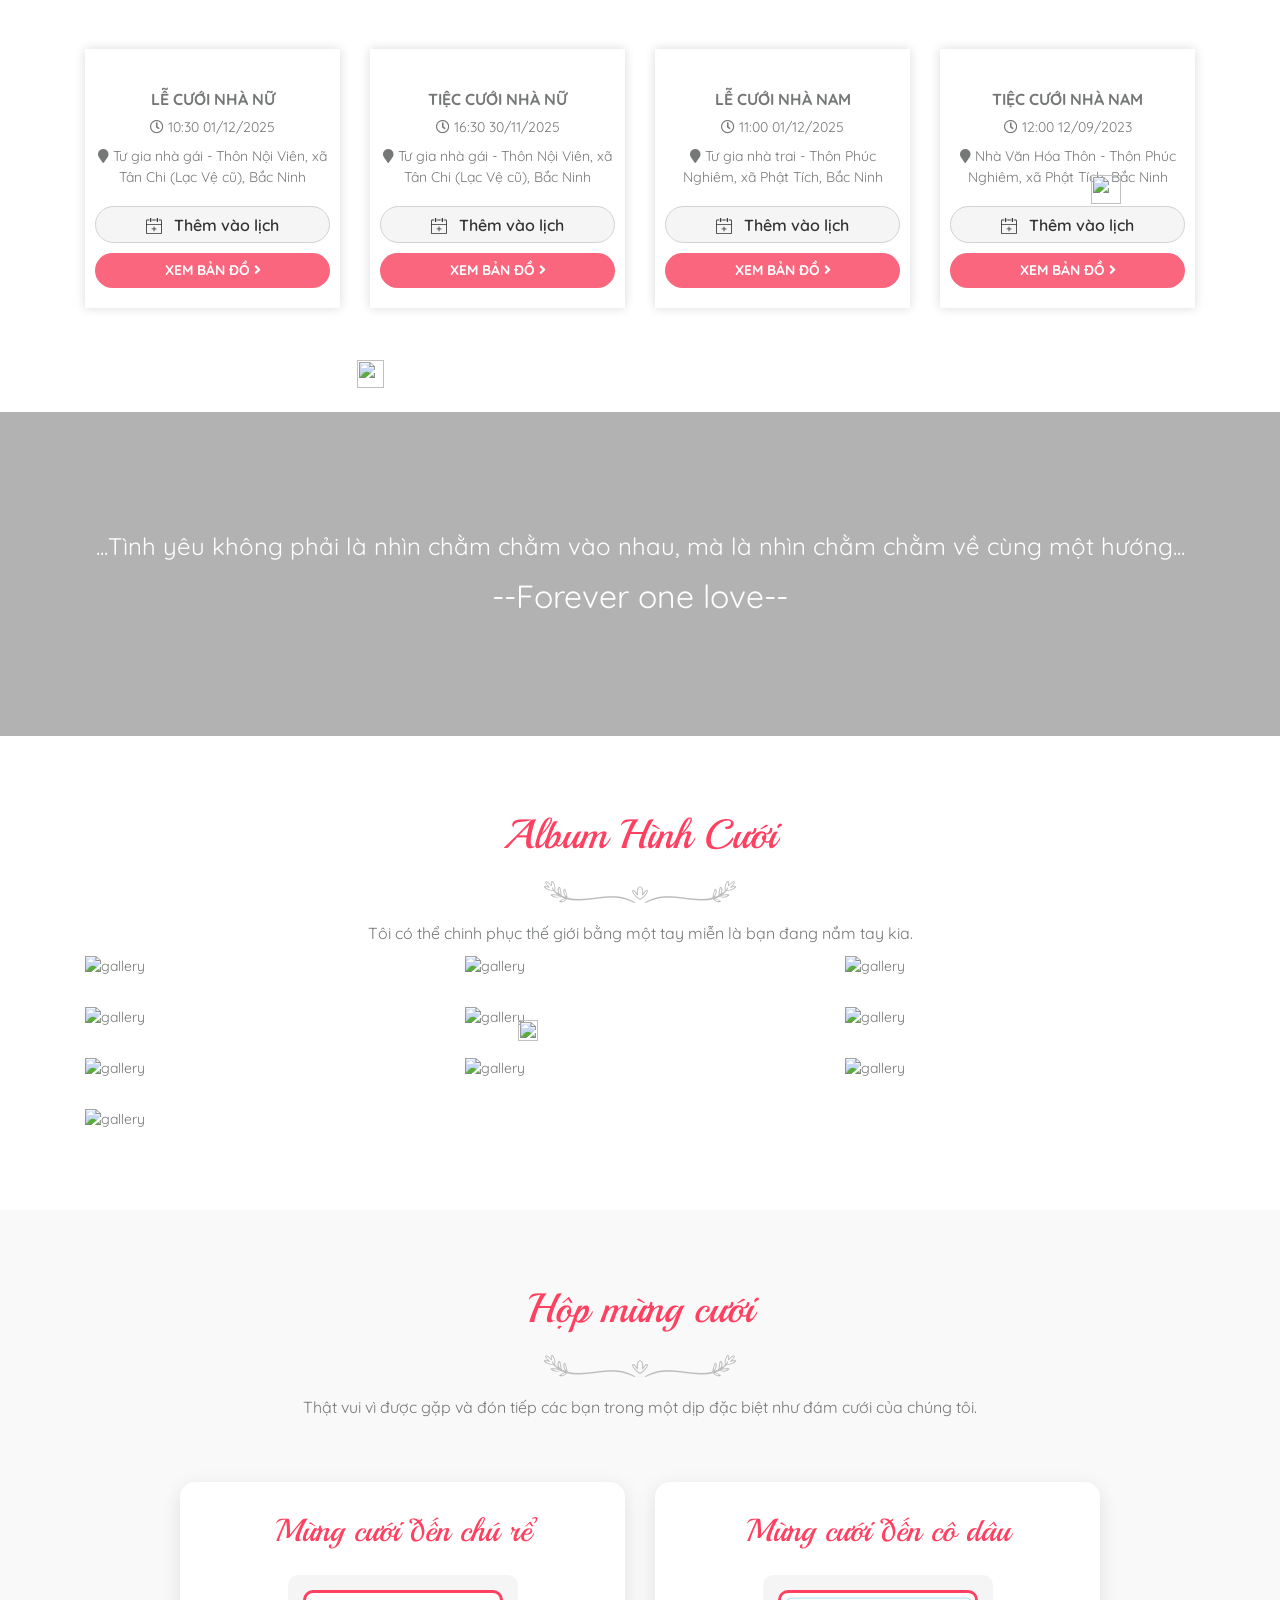
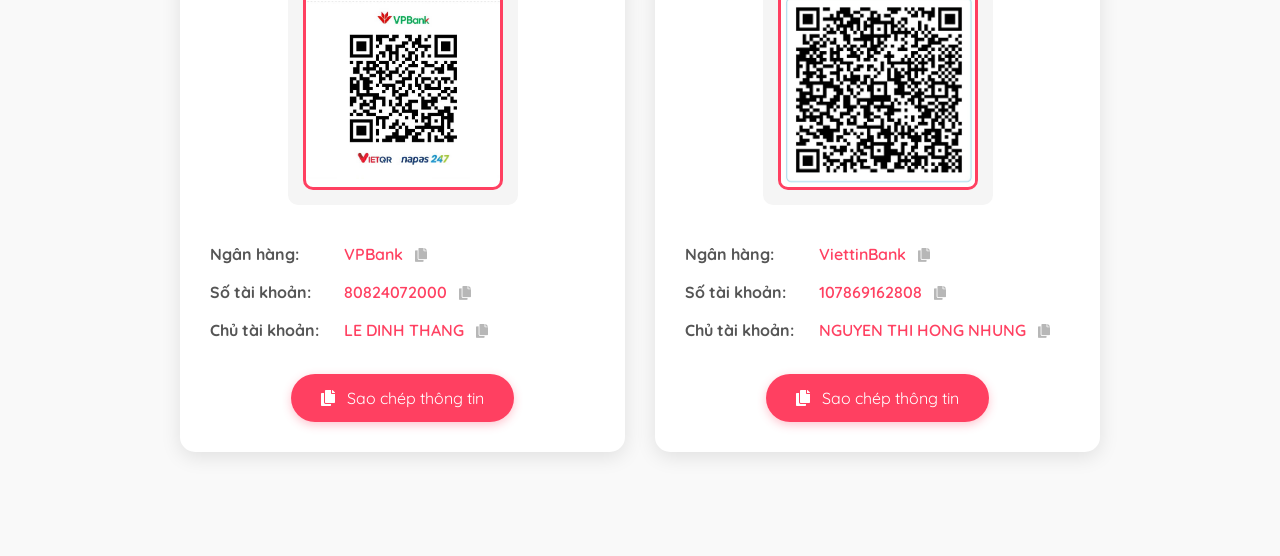
==== commit 9d1c9382: "Add Open Graph image and Twitter Card metadata for improved sharing" ====
--- a/index.html
+++ b/index.html
@@ -11,9 +11,20 @@
     <meta property="og:title" content="Lê Đình Thắng &amp; Nguyễn Thị Hồng Nhung Wedding site!">
     <meta property="og:url" content="https://thang-nhung.vercel.app">
     <meta property="og:description" content="Lê Đình Thắng &amp; Nguyễn Thị Hồng Nhung - Our wedding date: 2025-12-01 | Tôi có thể chinh phục thế giới bằng một tay miễn là bạn đang nắm tay kia">
-    <meta property="og:image" content="https://thang-nhung.vercel.app/img/og-image.png">
-    <meta property="og:image:url" content="https://thang-nhung.vercel.app/img/og-image.png">
-    <meta property="og:image:secure_url" content="https://thang-nhung.vercel.app/img/og-image.png">
+    <meta property="og:image" content="https://thang-nhung.vercel.app/img/og-image.jpg">
+    <meta property="og:image:url" content="https://thang-nhung.vercel.app/img/og-image.jpg">
+    <meta property="og:image:secure_url" content="https://thang-nhung.vercel.app/img/og-image.jpg">
+    <meta property="og:image:type" content="image/jpeg">
+    <meta property="og:image:width" content="1200">
+    <meta property="og:image:height" content="630">
+    <meta property="og:image:alt" content="Lê Đình Thắng &amp; Nguyễn Thị Hồng Nhung Wedding">
+
+    <!-- Twitter Card -->
+    <meta name="twitter:card" content="summary_large_image">
+    <meta name="twitter:title" content="Lê Đình Thắng &amp; Nguyễn Thị Hồng Nhung Wedding site!">
+    <meta name="twitter:description" content="Lê Đình Thắng &amp; Nguyễn Thị Hồng Nhung - Our wedding date: 2025-12-01">
+    <meta name="twitter:image" content="https://thang-nhung.vercel.app/img/og-image.jpg">
+
     <meta name="format-detection" content="telephone=no">
     <meta name="application-name" content="iWedding">
     <meta name="author" content="Biihappy.com">
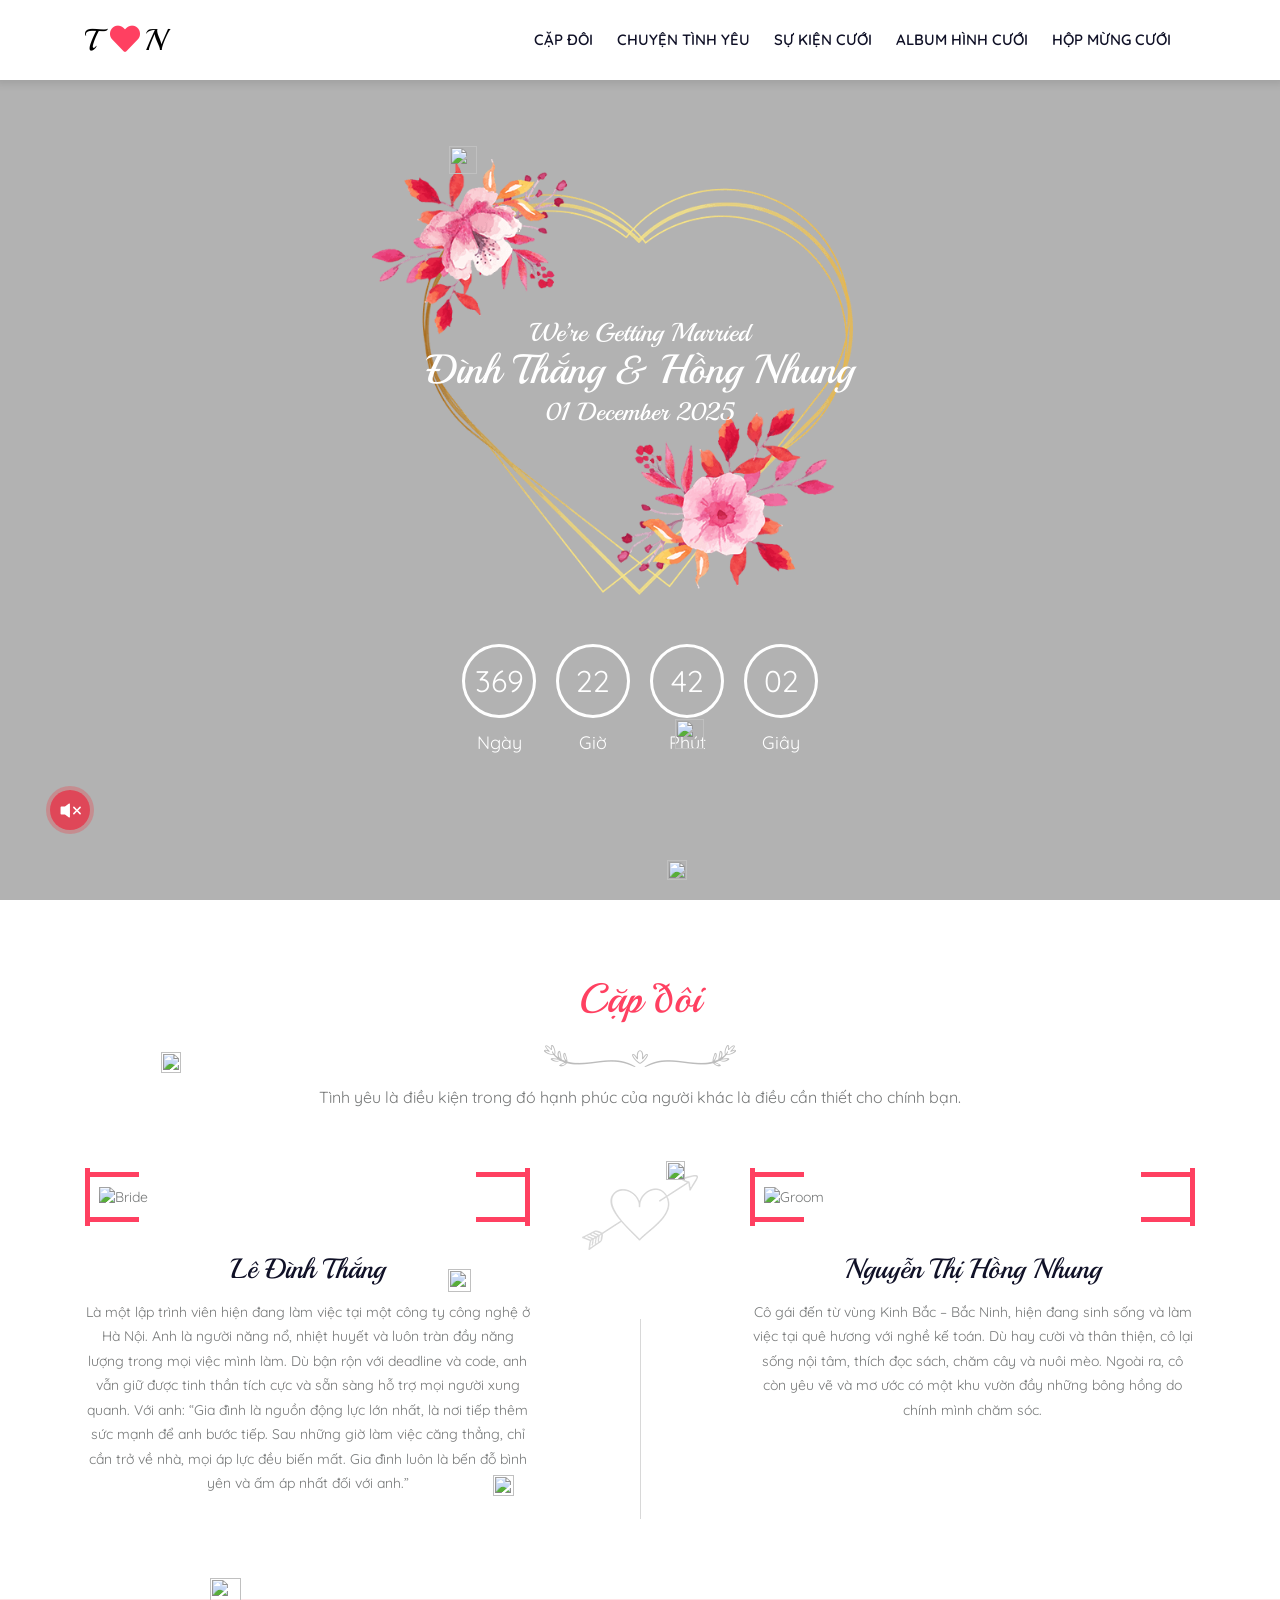
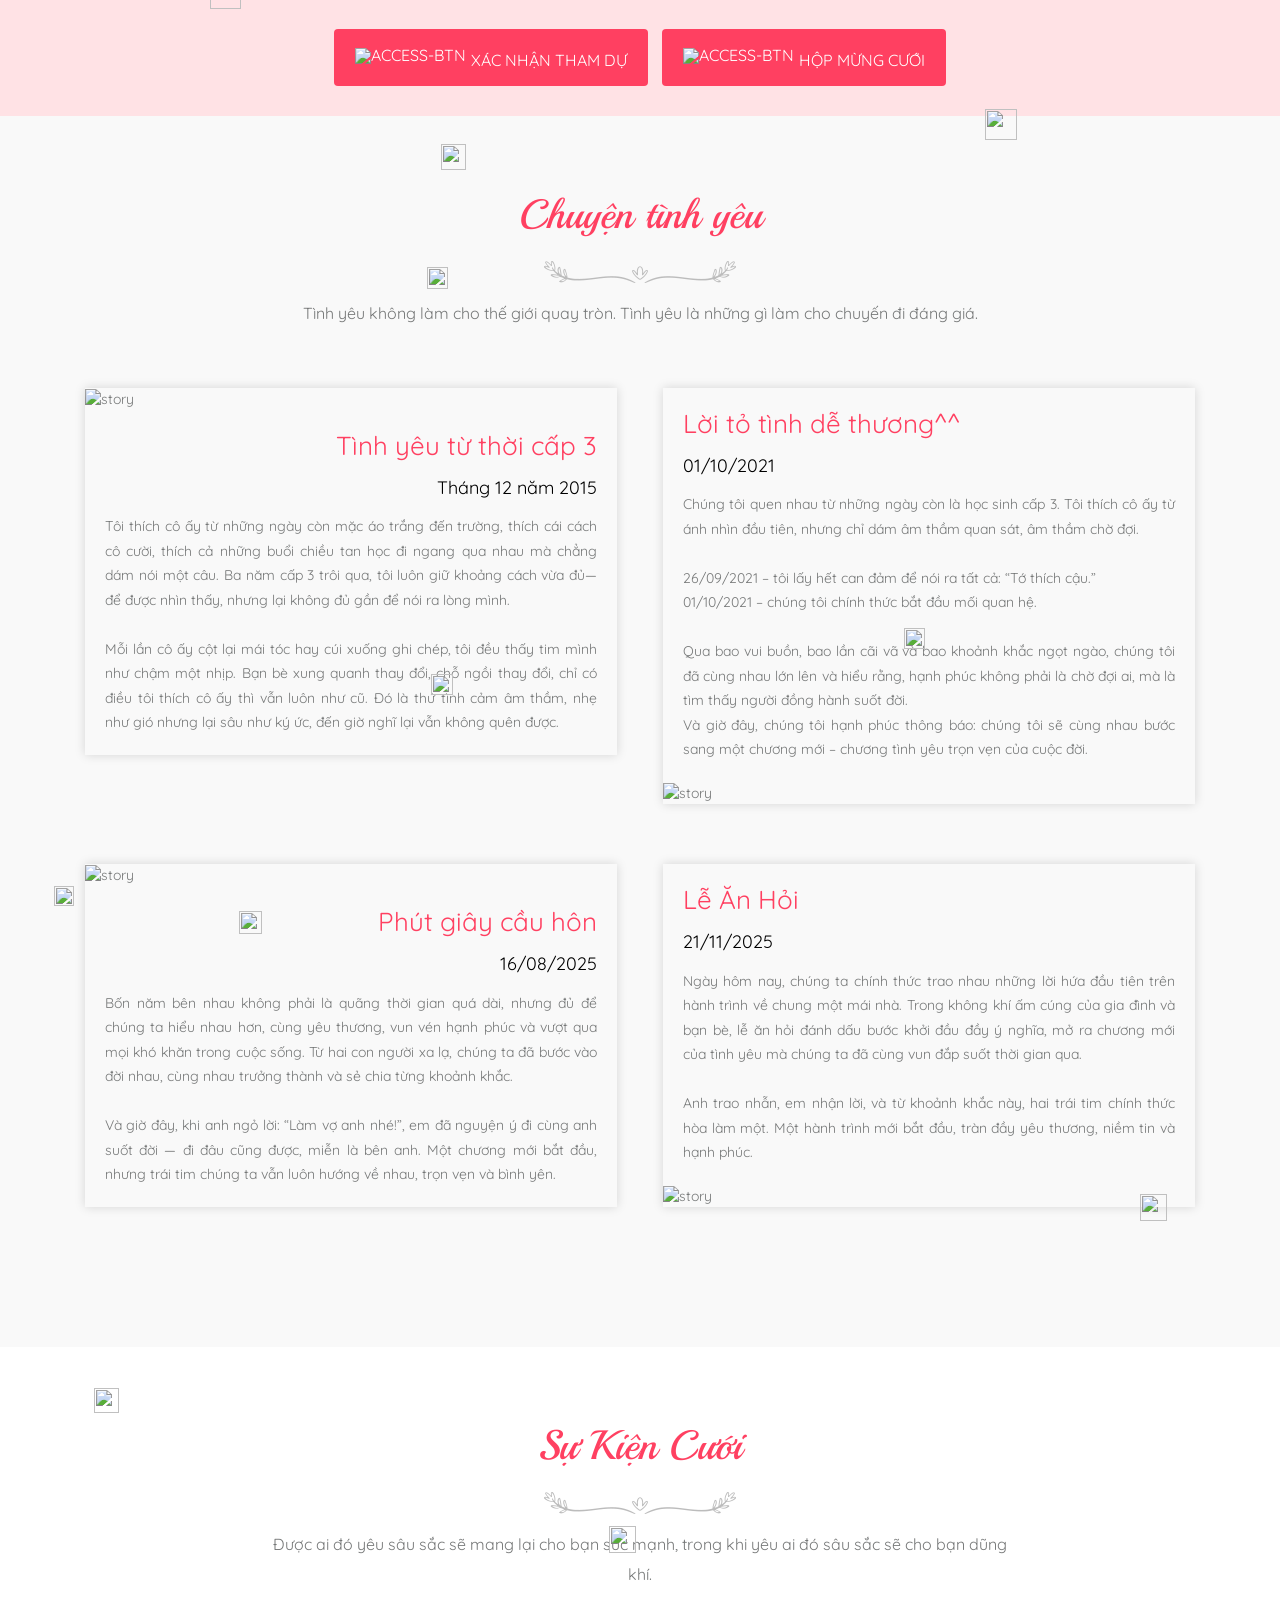
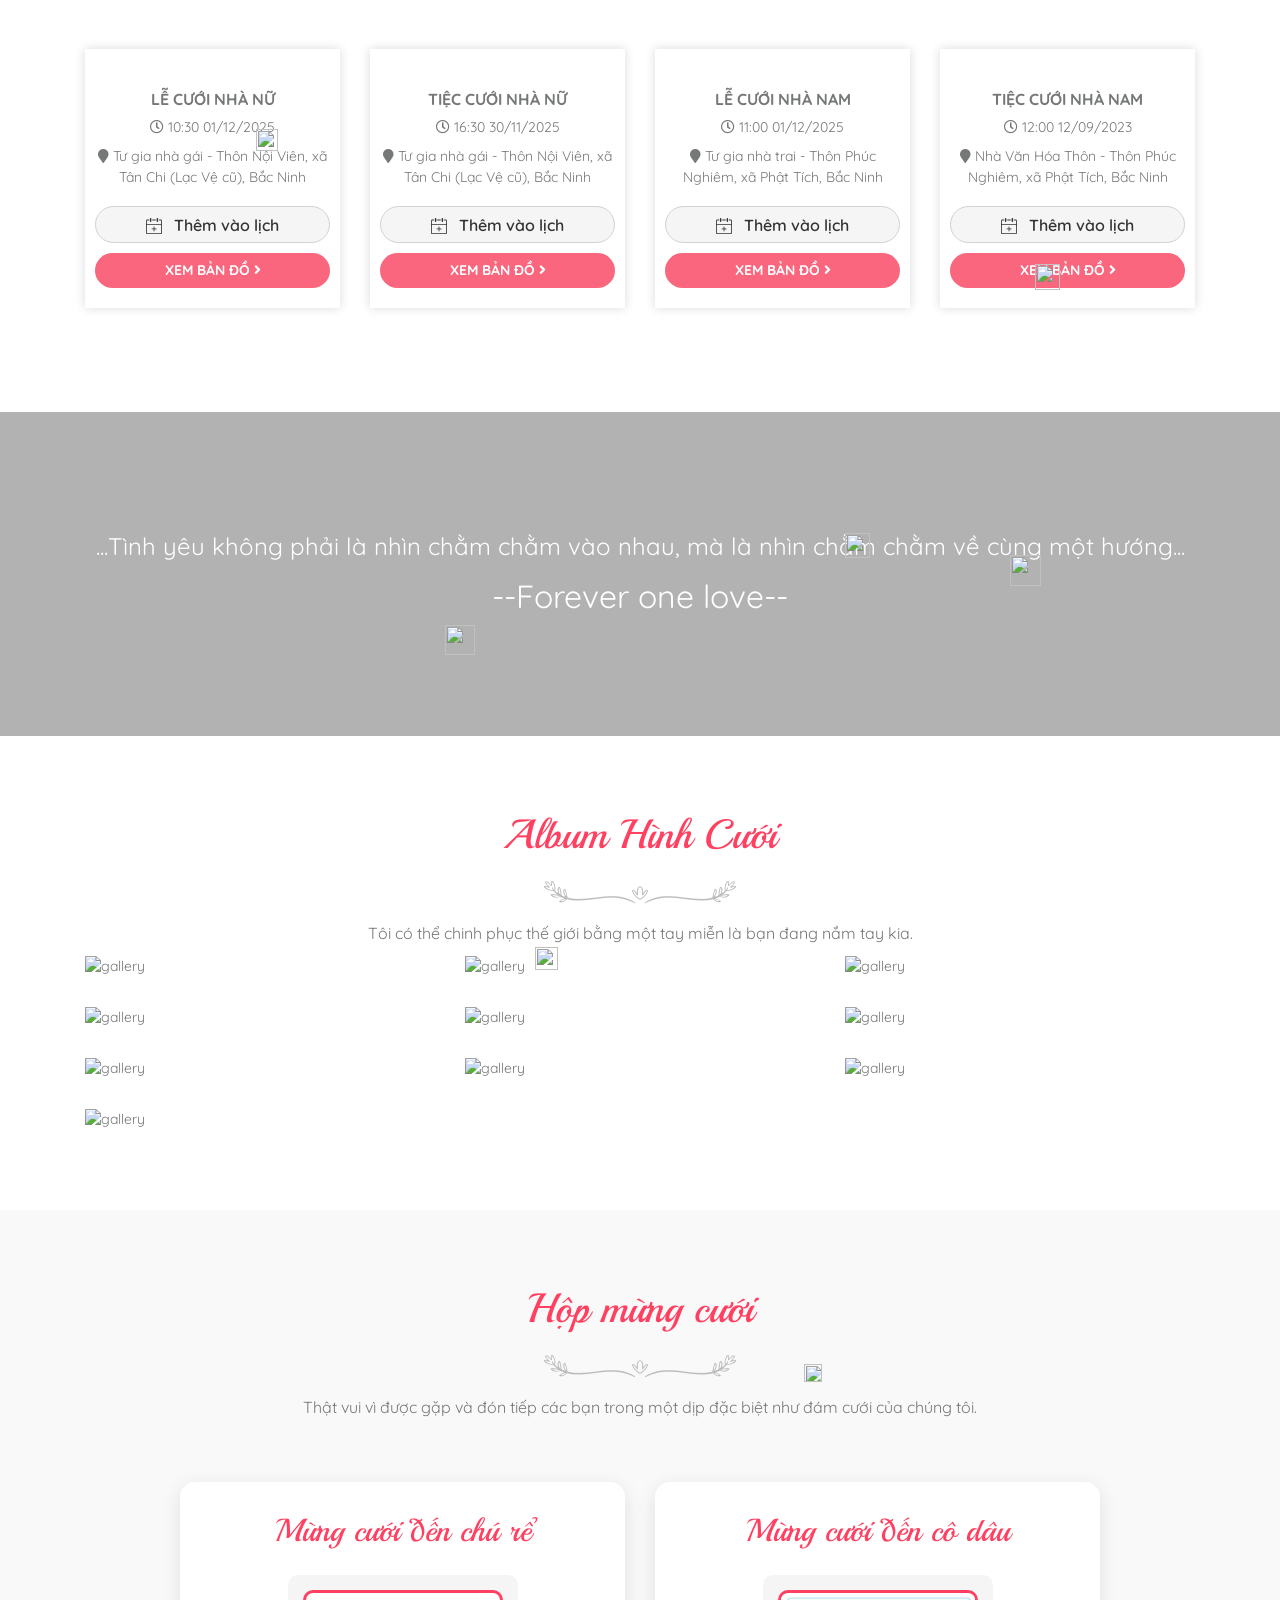
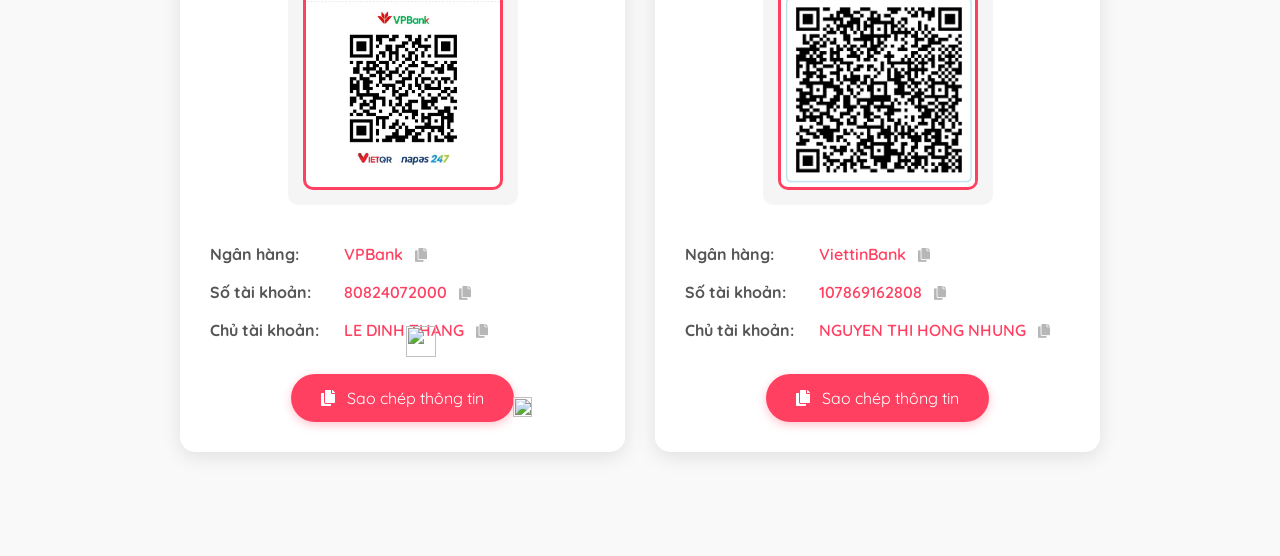
==== commit 2b8909c5: "Refactor menu accessibility code and adjust header font size for better responsiveness" ====
--- a/index.html
+++ b/index.html
@@ -785,39 +785,6 @@
     </div>
 </section>
 
-<div id="menu-access" class="">
-    <div class="btn-menu-open">
-        <svg xmlns="http://www.w3.org/2000/svg" width="16" height="16" fill="currentColor" class="bi bi-list" viewBox="0 0 16 16">
-            <path fill-rule="evenodd" d="M2.5 12a.5.5 0 0 1 .5-.5h10a.5.5 0 0 1 0 1H3a.5.5 0 0 1-.5-.5m0-4a.5.5 0 0 1 .5-.5h10a.5.5 0 0 1 0 1H3a.5.5 0 0 1-.5-.5m0-4a.5.5 0 0 1 .5-.5h10a.5.5 0 0 1 0 1H3a.5.5 0 0 1-.5-.5"/>
-        </svg>
-    </div>
-    <div class="btn-menu-close">
-        <svg xmlns="http://www.w3.org/2000/svg" width="16" height="16" fill="currentColor" class="bi bi-x-lg" viewBox="0 0 16 16">
-            <path d="M2.146 2.854a.5.5 0 1 1 .708-.708L8 7.293l5.146-5.147a.5.5 0 0 1 .708.708L8.707 8l5.147 5.146a.5.5 0 0 1-.708.708L8 8.707l-5.146 5.147a.5.5 0 0 1-.708-.708L7.293 8z"/>
-        </svg>
-    </div>
-    <ul class="p-0 m-0 list-menu-icon">
-
-                <li class="text-center">
-            <a href="https://thang-nhung.iwedding.info/rsvp" target="_blank" class="text-white">
-                <span class="content-button tooltipBtn">
-                    <span class="tooltiptext">Xác nhận tham dự</span>
-                    <img class="access-icon" src="https://cdn.biihappy.com/ziiweb/images/static/common/rsvp4.png" alt="">
-                </span>
-            </a>
-        </li>
-
-        <li class="text-center">
-            <a href="#donate" class="text-white">
-                <span class="content-button tooltipBtn">
-                    <span class="tooltiptext">Hộp mừng cưới</span>
-                    <img class="access-icon" src="https://cdn.biihappy.com/ziiweb/images/static/common/money_bag.png" alt="">
-                </span>
-            </a>
-        </li>
-
-            </ul>
-</div>
 
 <script type="text/javascript">
     function sanitizeJsonString(jsonString) {
--- a/css/style.css
+++ b/css/style.css
@@ -3064,7 +3064,7 @@
   @media only screen and (min-width:300px) and (max-width:479px){
     /*Header Area*/
       .header-caption-heading {
-          font-size: 40px;
+          font-size: 36px;
           line-height: 52px;
       }
       .header-content h3{font-size:24px;}
@@ -3925,4 +3925,6 @@
     .toast-top-right{
          top: 62px!important;
      }
- }+ }
+
+ 
--- a/css/custom.css
+++ b/css/custom.css
@@ -151,4 +151,10 @@
         padding: 10px 25px;
         font-size: 14px;
     }
+}
+
+.story-text {
+    p {
+        text-align: justify !important;
+    }
 }
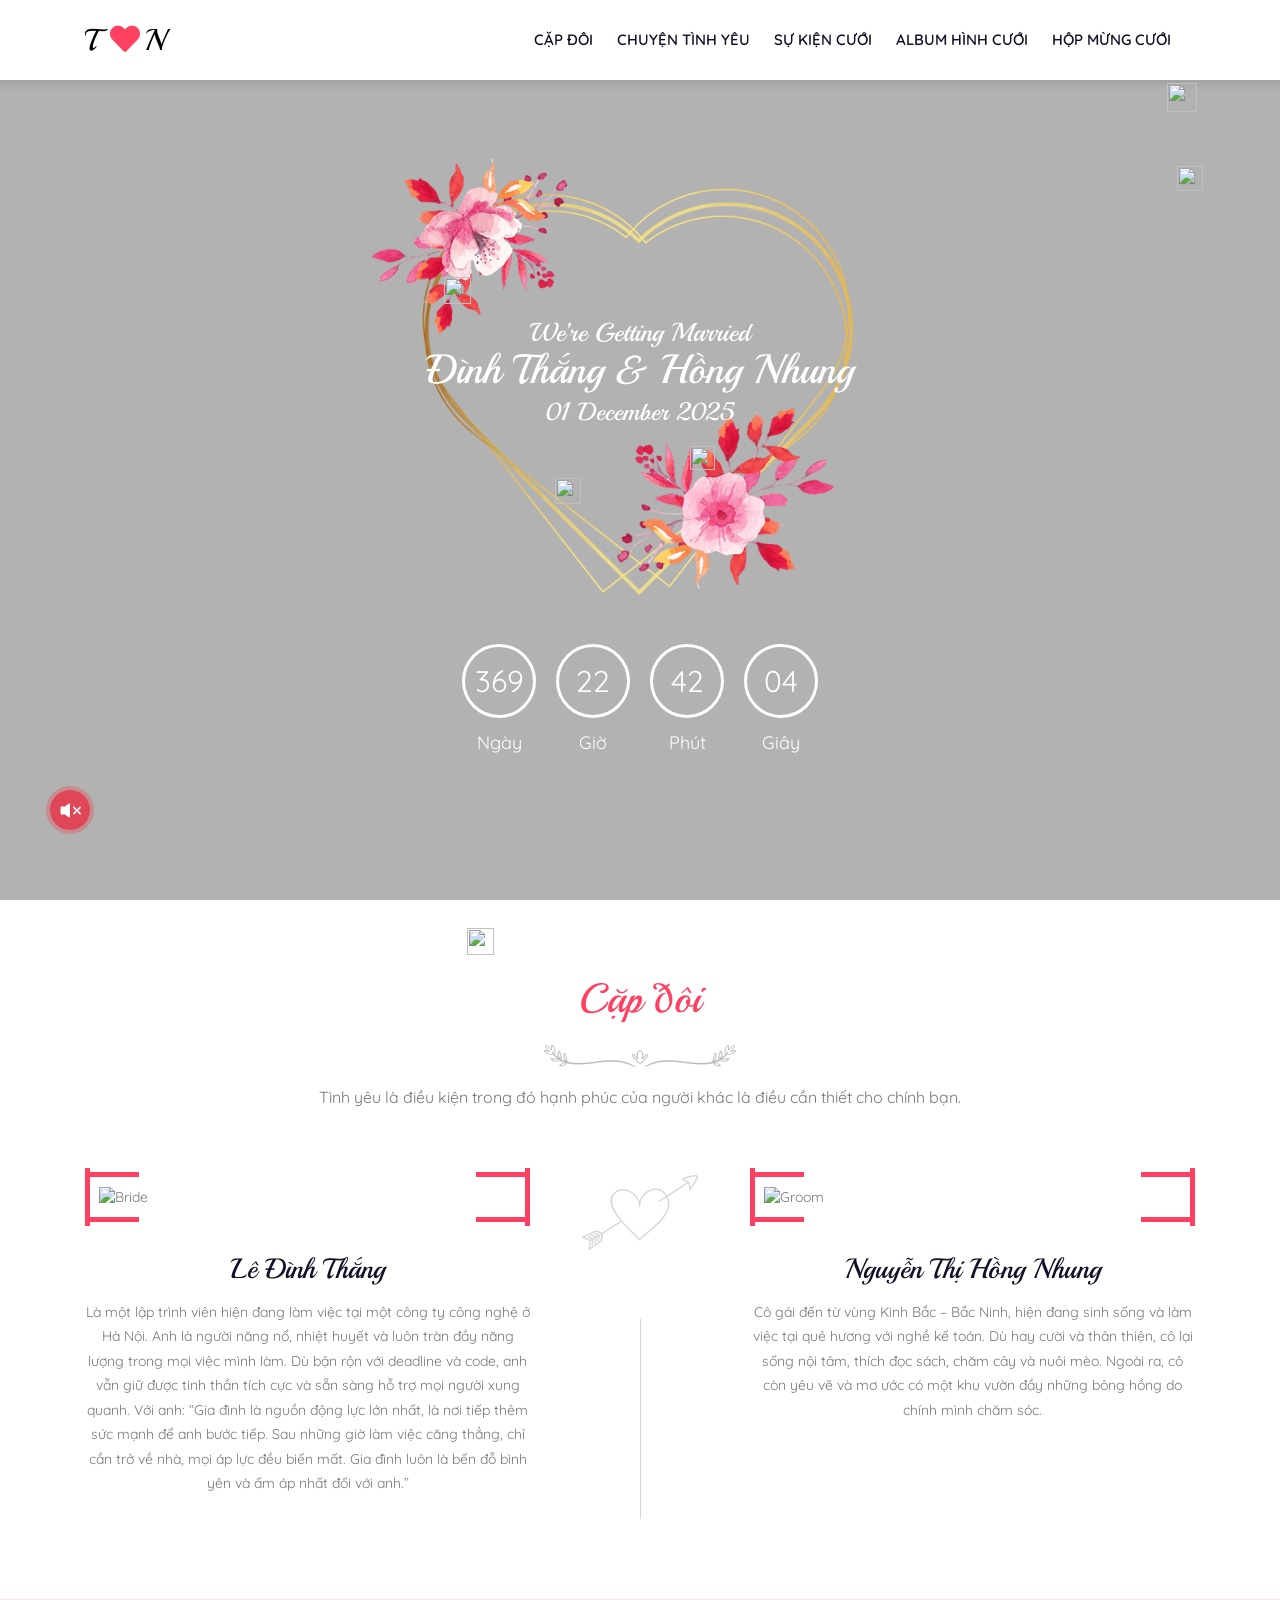
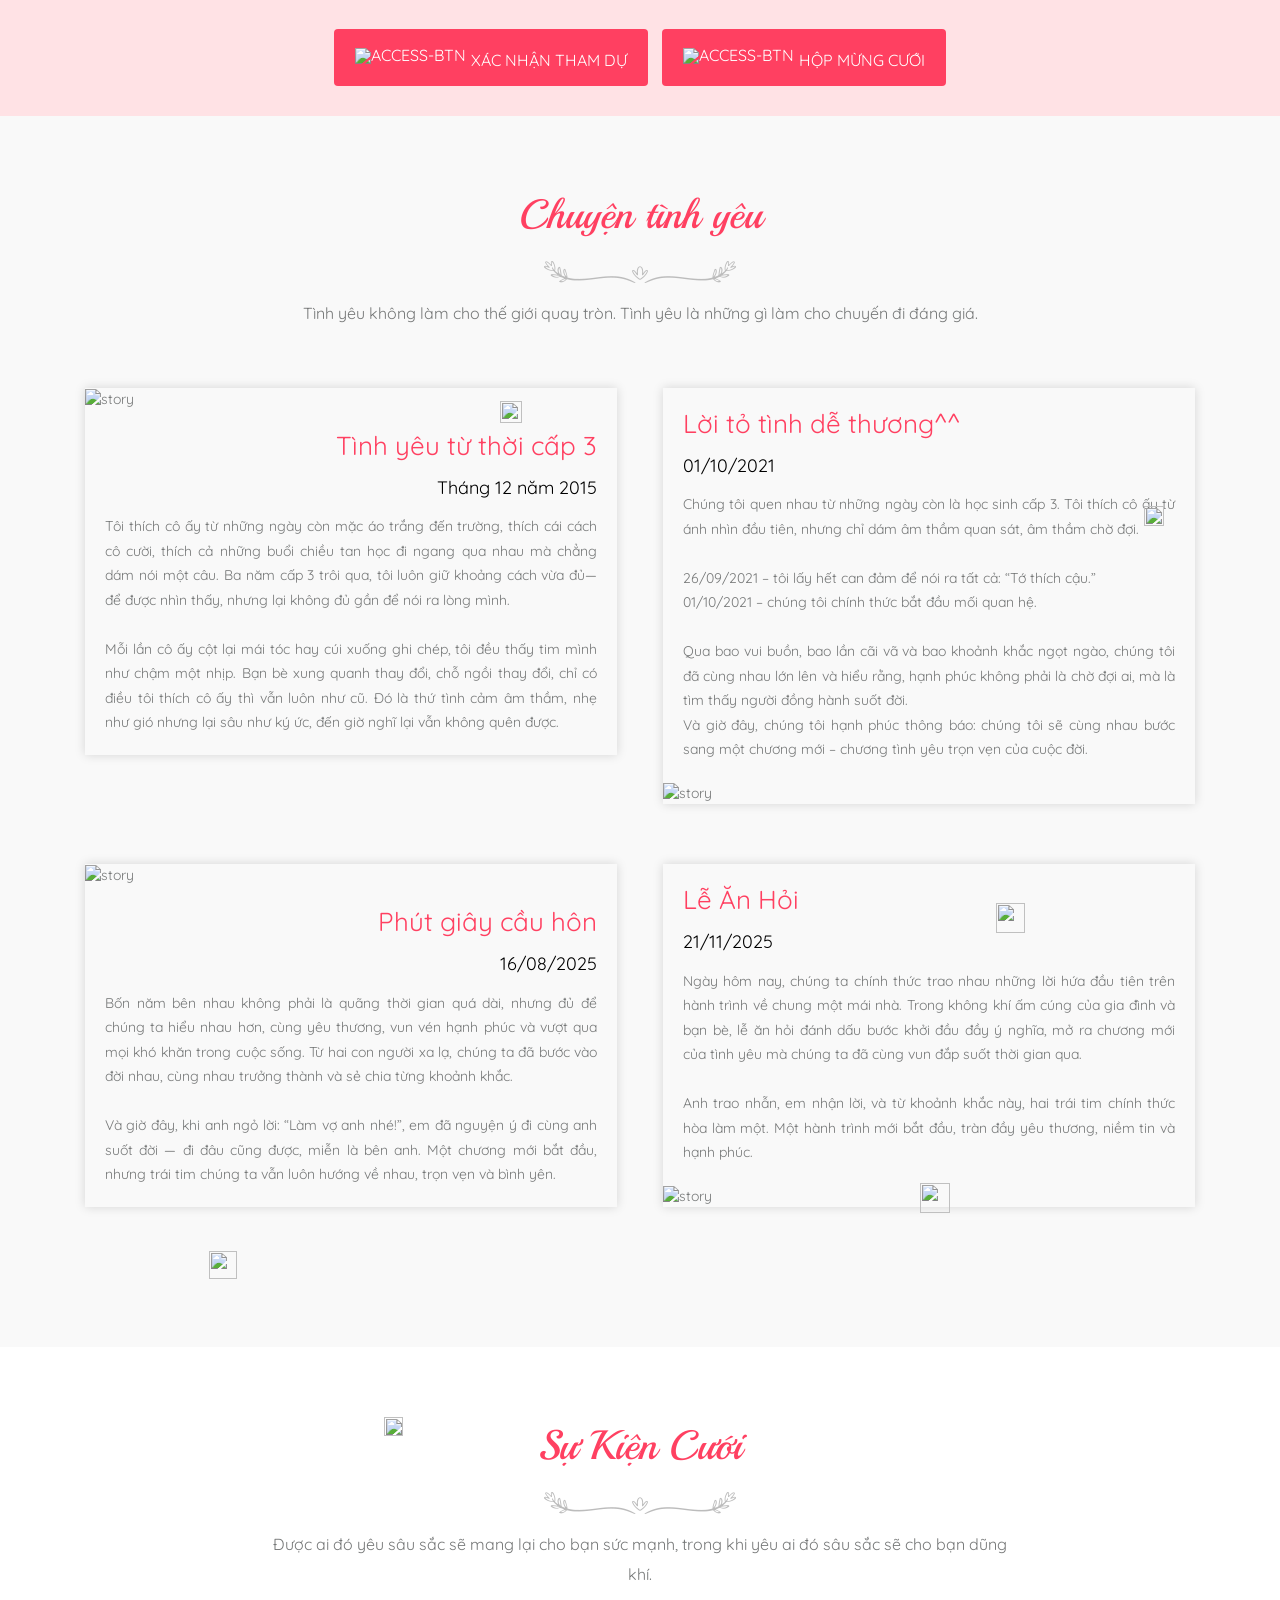
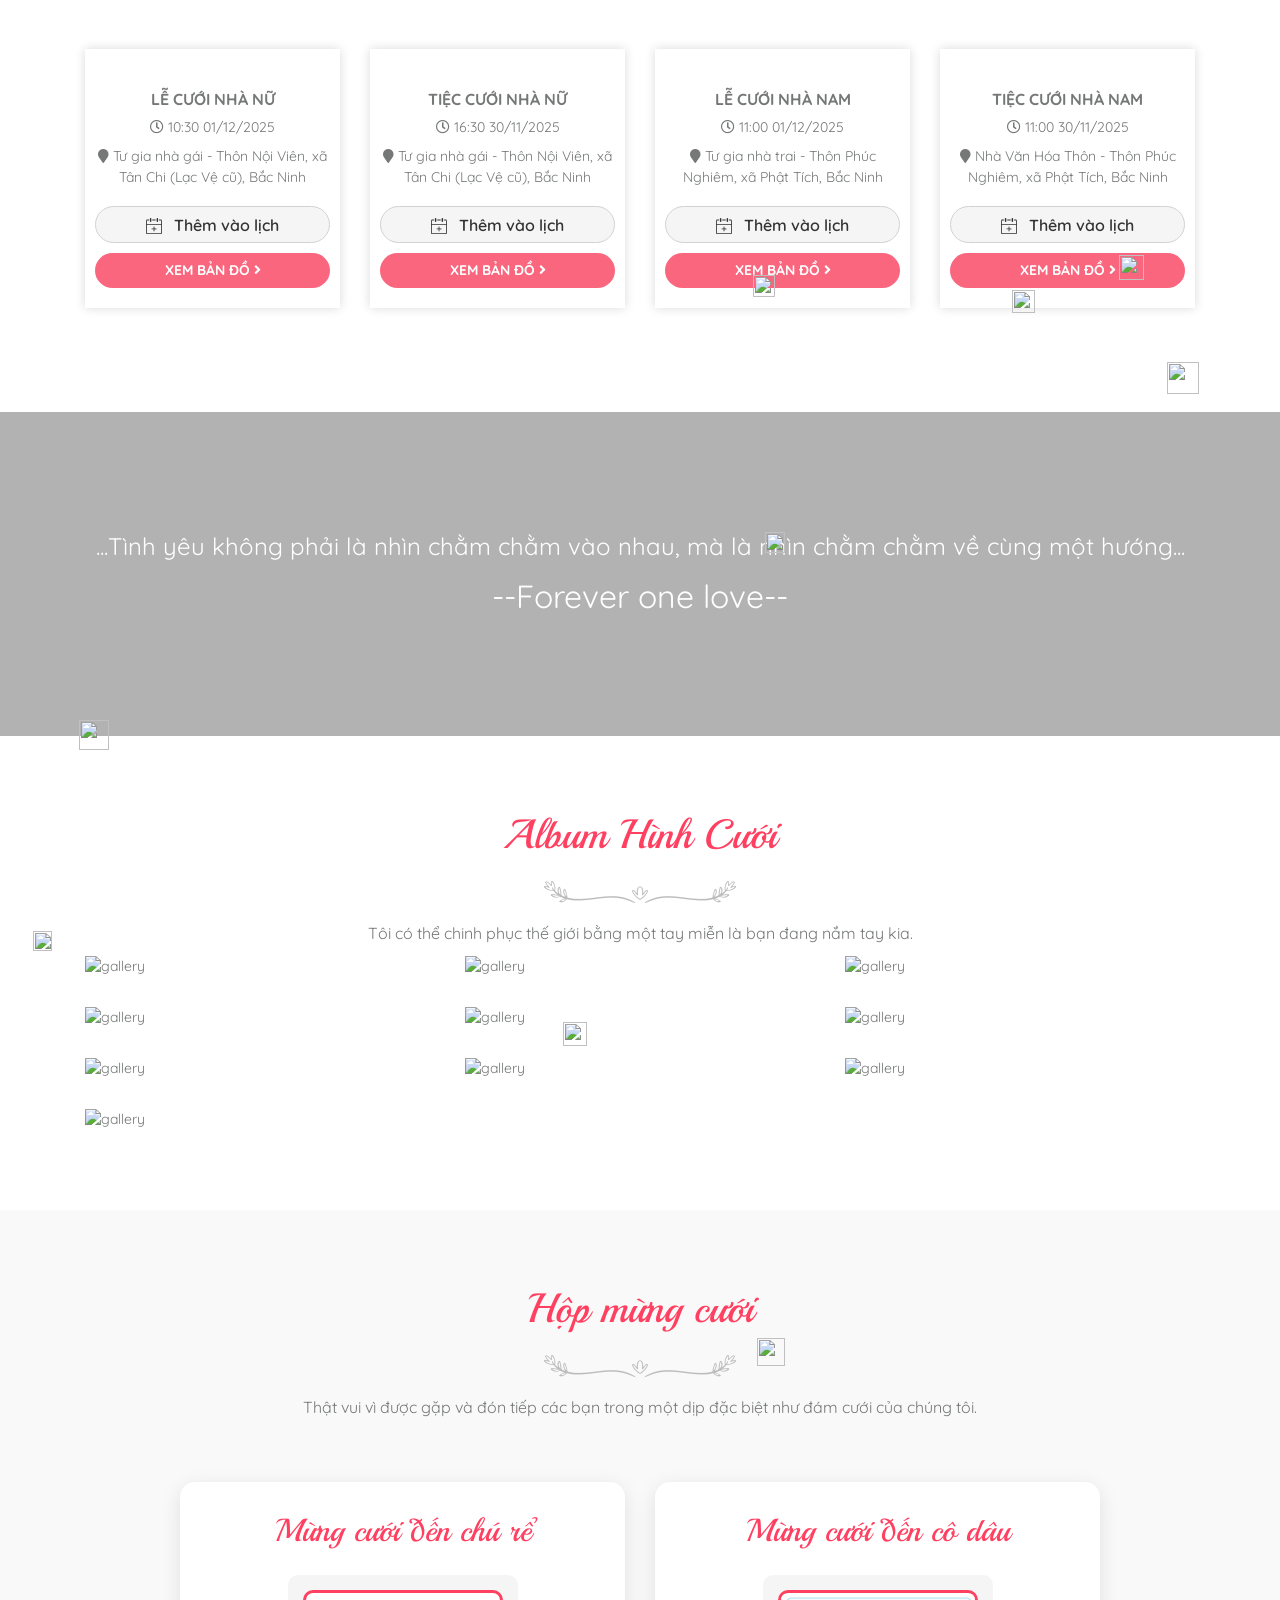
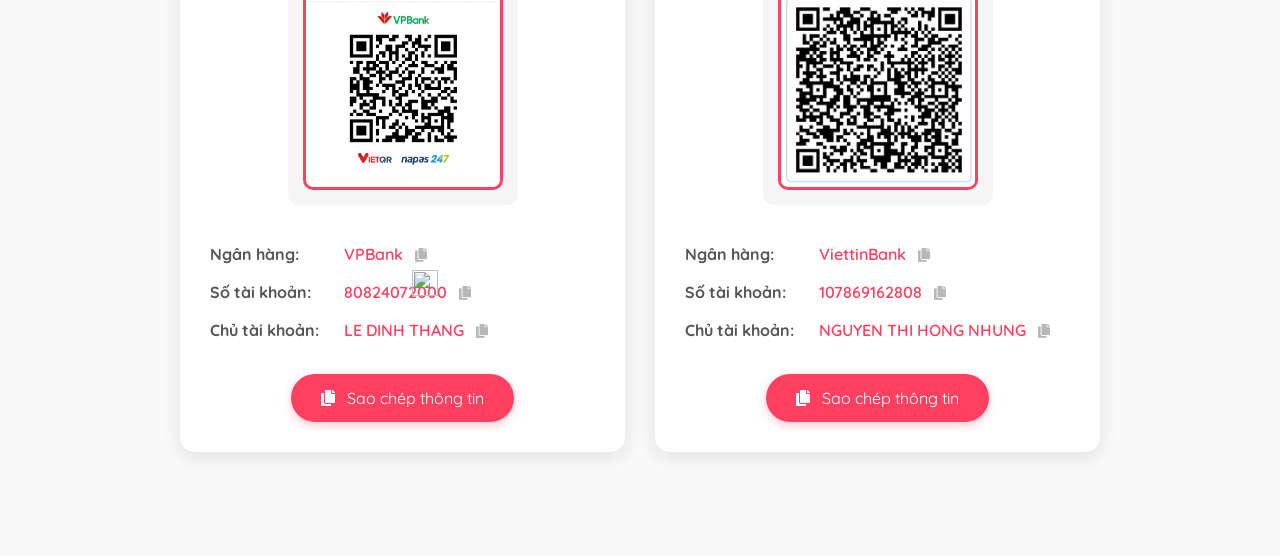
==== commit d1a5a66b: "Update wedding event date and time to November 30, 2025" ====
--- a/index.html
+++ b/index.html
@@ -469,7 +469,7 @@
 			                    <ul>
 			                        <li>
 			                            <i class="far fa-clock" aria-hidden="true"></i>
-			                            12:00 12/09/2023
+			                            11:00 30/11/2025
 			                        </li>
 			                        <li>
 			                            <i class="fa fa-map-marker"></i>
@@ -482,10 +482,10 @@
 									{
 									  "name":"TIỆC CƯỚI NHÀ NAM (Đám cưới Đình Thắng và Hồng Nhung)",
 									  "description":"Cảm ơn bạn đã dành thời gian tham dự đám cưới của chúng tôi!. Thông tin chi tiết xem tại website:<br>[url]https://thang-nhung.iwedding.info[/url]",
-									  "startDate":"2023-09-12",
-									  "endDate":"2023-09-12",
-									  "startTime":"12:00",
-									  "endTime":"12:00",
+									  "startDate":"2025-11-30",
+									  "endDate":"2025-11-30",
+									  "startTime":"11:00",
+									  "endTime":"11:00",
 									  "location":"Thôn Phúc Nghiêm, xã Phật Tích, Bắc Ninh",
 									  "options":["Apple","Google","iCal","Microsoft365","MicrosoftTeams","Outlook.com","Yahoo"],
 									  "timeZone":"Asia/Ho_Chi_Minh",
